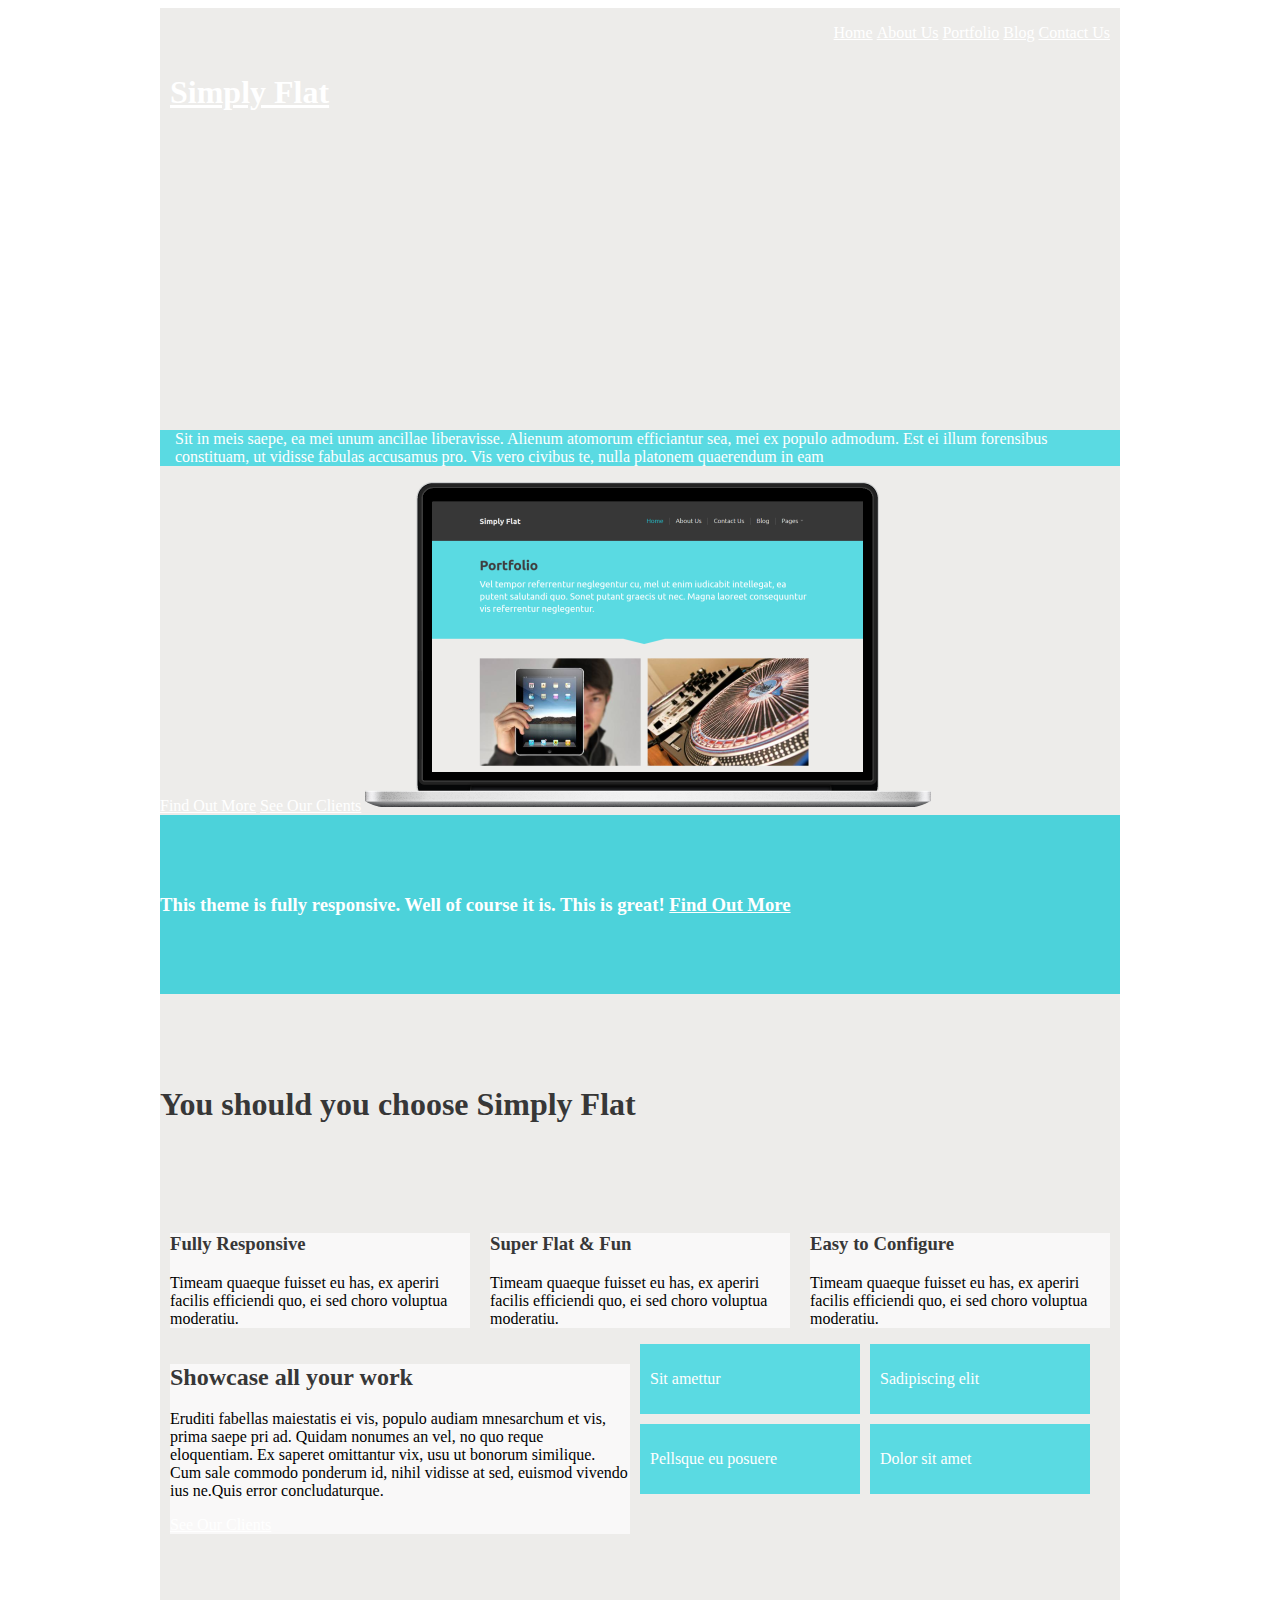
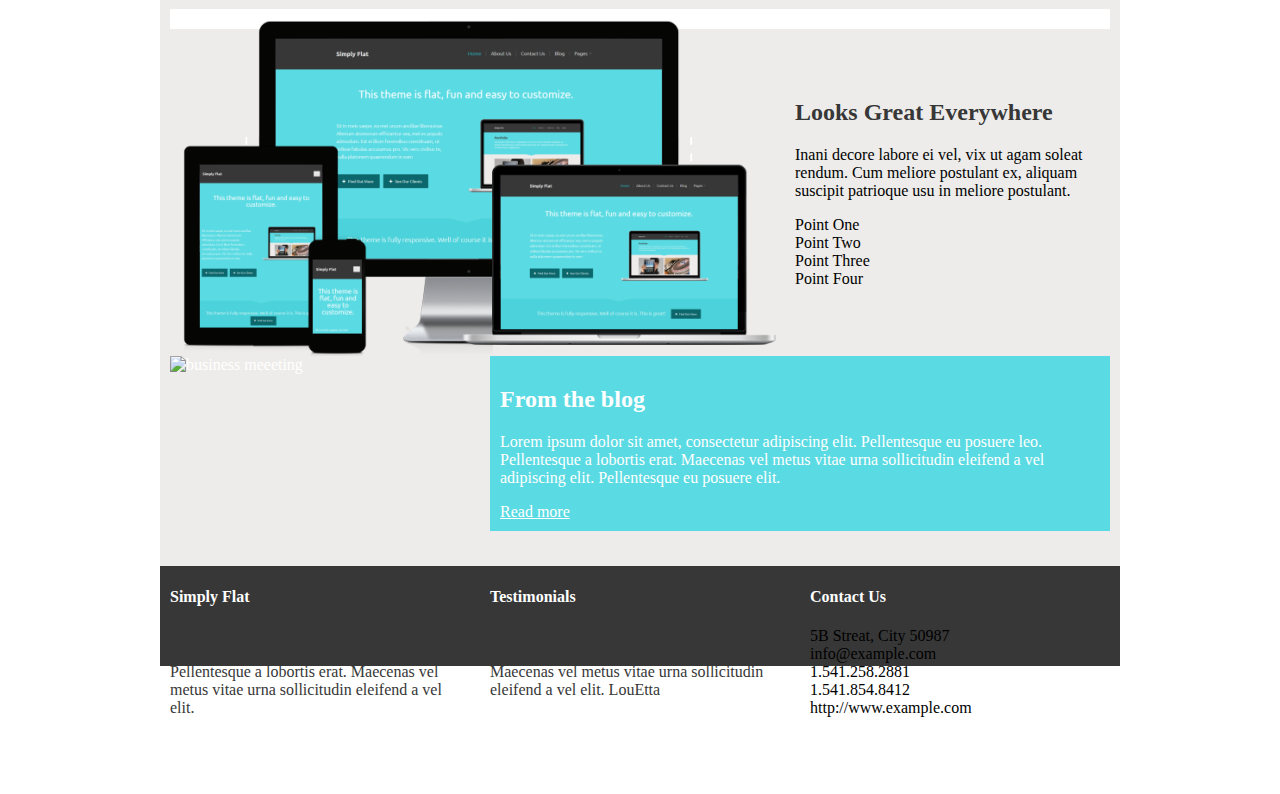
==== index.html @ 516dbd72 "Add files via upload" ====
<!DOCTYPE html>
<html lang="en">

<head>
    <meta charset="UTF-8">
    <title>Simply Flat</title>
    <link rel="stylesheet" href="http://cdnjs.cloudflare.com/ajax/libs/normalize/4.2.0/normalize.css">
    <link rel="stylesheet" href="css/style.css"> </head>

<body>
    <div class="container">
        <!-- Heading 1, make a link and use "index.html" for href attribute value -->
        <header class="header">
            <div class="one-third column">
                <h1 class="brand">
            <a href="index.html">Simply Flat</a>
            </h1> </div>
            <!-- Unordered list -->
            <nav class="two-thirds column">
                <ul class="pull-right">
                    <li> <a href="index.html">Home</a> </li>
                    <!-- Link, make href attribute value = "index.html" -->
                    <li> <a href="about.html">About Us</a></li>
                    <!-- Link, make href attribute value = "about.html" -->
                    <li> <a href="portfolio.html">Portfolio</a></li>
                    <!-- Link, make href attribute value = "portfolio.html" -->
                    <li> <a href="blog.html">Blog</a></li>
                    <!-- Link, make href attribute value = "blog.html" -->
                    <li> <a href="contact.html">Contact Us</a></li>
                    <!-- Link, make href attribute value = "contact.html" -->
                </ul>
            </nav>
        </header>
        <main class="main">
            <section class="page-header home">
                <div class="container">
                    <div class="row">
                        <h1>This theme is flat, fun and easy to customize.</h1></div>
                    <p>Sit in meis saepe, ea mei unum ancillae liberavisse. Alienum atomorum efficiantur sea, mei ex populo admodum. Est ei illum forensibus constituam, ut vidisse fabulas accusamus pro. Vis vero civibus te, nulla platonem quaerendum in eam</p>
                    <!-- Link, use "#" for href attribute value --><a href="#">Find Out More</a>
                    <!-- Link, use "#" for href attribute value --><a href="#">See Our Clients</a>
                    <!-- Image, path to image is "images/home-banner.png", enter "Laptop" for alt attribute value --><img src="images/home-banner.png" alt="laptop" class="img-responsive"></div>
            </section>
            <!-- Heading 3, make "Find Out More" a link and use "#" for href attribute value -->
            <section class="message">
                <div class="container">
                    <h3>This theme is fully responsive. Well of course it is. This is great! <a href="#">Find Out More</a> 
</h3></div>
            </section>
            <section class="main-content-top">
                <div class="container">
                    <div class="row">
                        <h1>You should you choose Simply Flat</h1>
                        <div class="one-third column">
                            <div class="contentbox-beige">
                                <h3>Fully Responsive</h3>
                                <p>Timeam quaeque fuisset eu has, ex aperiri facilis efficiendi quo, ei sed choro voluptua moderatiu.</p>
                            </div>
                        </div>
                        <div class="one-third column">
                            <div class="contentbox-beige">
                                <h3>Super Flat & Fun</h3>
                                <p>Timeam quaeque fuisset eu has, ex aperiri facilis efficiendi quo, ei sed choro voluptua moderatiu.</p>
                            </div>
                        </div>
                        <div class="one-third column">
                            <div class="contentbox-beige">
                                <h3>Easy to Configure</h3>
                                <p>Timeam quaeque fuisset eu has, ex aperiri facilis efficiendi quo, ei sed choro voluptua moderatiu.</p>
                            </div>
                        </div>
                    </div>
                </div>
            </section>
            <!-- Heading 2 -->
            <section class="main-content-bottom">
                <div class="container">
                    <div class="row">
                        <div class="one-half column">
                            <div class="contentbox-beige">
                                <h2>Showcase all your work</h2>
                                <!-- Paragraph -->
                                <p>Eruditi fabellas maiestatis ei vis, populo audiam mnesarchum et vis, prima saepe pri ad. Quidam nonumes an vel, no quo reque eloquentiam. Ex saperet omittantur vix, usu ut bonorum similique. Cum sale commodo ponderum id, nihil vidisse at sed, euismod vivendo ius ne.Quis error concludaturque.</p>
                                <!-- Link, use "#" for href attribute value --><a href="#">See Our Clients</a>
                            </div>
                        </div>
                        <!-- Paragraph -->
                        <div class="one-quarter column alpha tile">
                            <p>Sit amettur</p>
                        </div>
                        <div class="one-quarter column alpha tile">
                            <p>Sadipiscing elit</p>
                        </div>
                        <div class="one-quarter column alpha tile">
                            <p>Pellsque eu posuere</p>
                        </div>
                        <div class="one-quarter column alpha tile">
                            <p>Dolor sit amet</p>
                        </div>
                    </div>
                </div>
            </section>
            <!-- Image, path to image is "images/responsive.png", enter "Responsive" for alt attribute value -->
            <section>
                <div class="container">
                    <div class="row">
                        <div class="one-whole column">
                            <div class="contentbox">
                                <img src="images/responsive.png" alt="responsive" class="img-responsive">
                            </div>
                             <div>
                                <h2>Looks Great Everywhere</h2>
                                <p>Inani decore labore ei vel, vix ut agam soleat rendum. Cum meliore postulant ex, aliquam suscipit patrioque usu in meliore postulant.</p>
                                <!-- Unordered list -->
                                <ul>
                                    <li>Point One</li>
                                    <li>Point Two</li>
                                    <li>Point Three</li>
                                    <li>Point Four</li>
                                </ul>
                            </div>
                        </div>
                    </div>
                </div>
            </section>
            <section class="blog-tease">
                <div class="container">
                    <div class="row">
                        <div class="one-third column"> 
                            <img src="http://lorempixel.com/400/275/business/" alt="business meeeting" class="img-responsive"></div>
                        <div class="two-thirds column contentbox-turquoise">
                            <h2>From the blog</h2>
                            <p>Lorem ipsum dolor sit amet, consectetur adipiscing elit. Pellentesque eu posuere leo. Pellentesque a lobortis erat. Maecenas vel metus vitae urna sollicitudin eleifend a vel adipiscing elit. Pellentesque eu posuere elit.</p><a href="#">Read more</a> 
                        </div>
                    </div>
                </div>
            </section>
        </main>
        <!-- Heading 4 -->
        <footer class="footer">
            <div class="one-third column">
                <h4>Simply Flat</h4>
                <p>Lorem ipsum dolor sit amet, consectetur adipiscing elit. Pellentesque eu posuere leo. Pellentesque a lobortis erat. Maecenas vel metus vitae urna sollicitudin eleifend a vel elit.</p>
            </div>
            <div class="one-third column">
                <h4>Testimonials</h4>
                <p>Consectetur adipiscing elit. Pellentesque eu posuere leo. Pellentesque a lobortis erat. Maecenas vel metus vitae urna sollicitudin eleifend a vel elit. LouEtta </p>
            </div>
            <div class="one-third column">
                <h4>Contact Us</h4>
                <ul>
                    <li>5B Streat, City 50987</li>
                    <li>info@example.com</li>
                    <li>1.541.258.2881</li>
                    <li>1.541.854.8412</li>
                    <li>
                    <a href="#.html"></a>http://www.example.com</li>
                </ul>
            </div>
            <div class="one-whole column">
                <h4 class="social">We're Social</h4> </div>
            <section>
                <div class="container">
                    <div class="row footer-bottom">
                        <div class="one-half column">
                            <p>&copy; 2013 Simply Flat</p>
                        </div>
                        <div class="one-half column">
                            <p>Theme by
                                <a href="#"></a> Northify</p>
                        </div>
                    </div>
                </div>
            </section>
        </footer>
    </div>
</body>

</html>
---- css/style.css ----
/* Box sizing */
html {
    box-sizing: border-box;
}

*,
*:before,
*:after {
    box-sizing: inherit;
}
.body {
    color: #f9f8f8;
    background-color: #999;
}
h1, h2, h3, h4 {
    color: #373737; 
    }
a {
    color: #ffffff;
}
.header {
    background-color: #373737; 
}
.main {
    background-color: #edecea;
}
.footer {
    background-color: #373737;
}
.footer h4 {
    color: #ffffff;
}
.footer p {
    color: #373737;
}
.footer-bottom {
    background-color: #1e1f1f;
    color: #ffffff;
}
.container {
    width: 960px;
    margin-right: auto;
    margin-left: auto;
}
.column {
    float: left;
    margin-right: 10px;
    margin-left: 10px;
}
.row {
    overflow: hidden;
}
.one-whole {
    width: 940px;
}
.three-quarters {
    width: 700px;
}
.one-half {
    width: 460px;
}
.two-thirds {
    width: 620px;
}
.one-third {
    width: 300px;
}
.one-sixth {
    width: 140px;
}
.alpha {
    margin-left: 0;
}
.omega {
    margin-right: 0;
}
nav ul li {
    display: inline-block;
}
ul { 
    list-style: none;
    padding: 0;
}
.img-responsive {
    max-width: 100%;
    height: auto;
}
/* Header Elements*/
.brand {
    padding-top: 45px;
    padding-bottom: 45px;
}
.nav {
    padding-top: 60px;
}
.pull-right {
    float: right;
}
/* Footer Class */
.social {
    text-align: center;
}
/* Main Content CSS */
.page-header {
    padding-top: 30px;
    margin-bottom: 50px;
}
.page-header p {
    padding-left: 15px;
    background-color: #5adae2;
    color: #ffffff;
}
/* Home page CSS */
.page-header.home {
    margin-bottom: 0;
}
.message {
    padding-top: 60px;
    padding-bottom: 60px;
    background-color:#4cd2da;   
}
.message h3 {
    color: #ffffff;
}
.contentbox {
    background-color: #ffffff;
    padding: 10px;
    margin-bottom: 70px;
}
.contentbox li {
    color: #373737;
}
.contentbox-beige {
    background-color: #f9f8f8;
}
.contentbox-beige>img {
    float: left;
    margin-right: 15px;
}
.tile {
    background-color: #5adae2;
    color: #ffffff;
    padding: 10px;
    margin-bottom: 10px;
}
.contentbox-turquoise {
    background-color: #5adae2;
    padding: 10px;
    margin-bottom: 70px;
}
.contentbox>img {
    float: left;
    margin-right: 15px;
}
.main-content-top h1 {
    padding-top: 70px;
    padding-bottom: 70px;
}
.main-content-bottom {
    padding-bottom: 75px;
}
.blog-tease {
    height: 210px;
    color: #ffffff;
}
.blog-tease h2 {
    color: #ffffff;
}
.one-quarter {
    width: 220px;
}
/* About page CSS */
.team h1 {
    margin-bottom: 40px;
}
.team-member {
    margin-bottom: 20px;
}
/* Portfolio page CSS */
.portfolio-item {
    margin-bottom: 10px;
    
}
.portfolio-title {
    display: none; /* hide portfolio image text */
}
/* Blog page CSS */
.info li {
    display: inline-block;
}
.sidebar {
    padding: 10px;
}
.recent-entries img {
    float: left;
    padding-right: 10px;
}
.photos img {
    padding-right: 10px;
    padding-bottom: 10px;
}
/* Contact page CSS */
.table,
.form p,
.map h2 {
    margin-left: 15px;
}
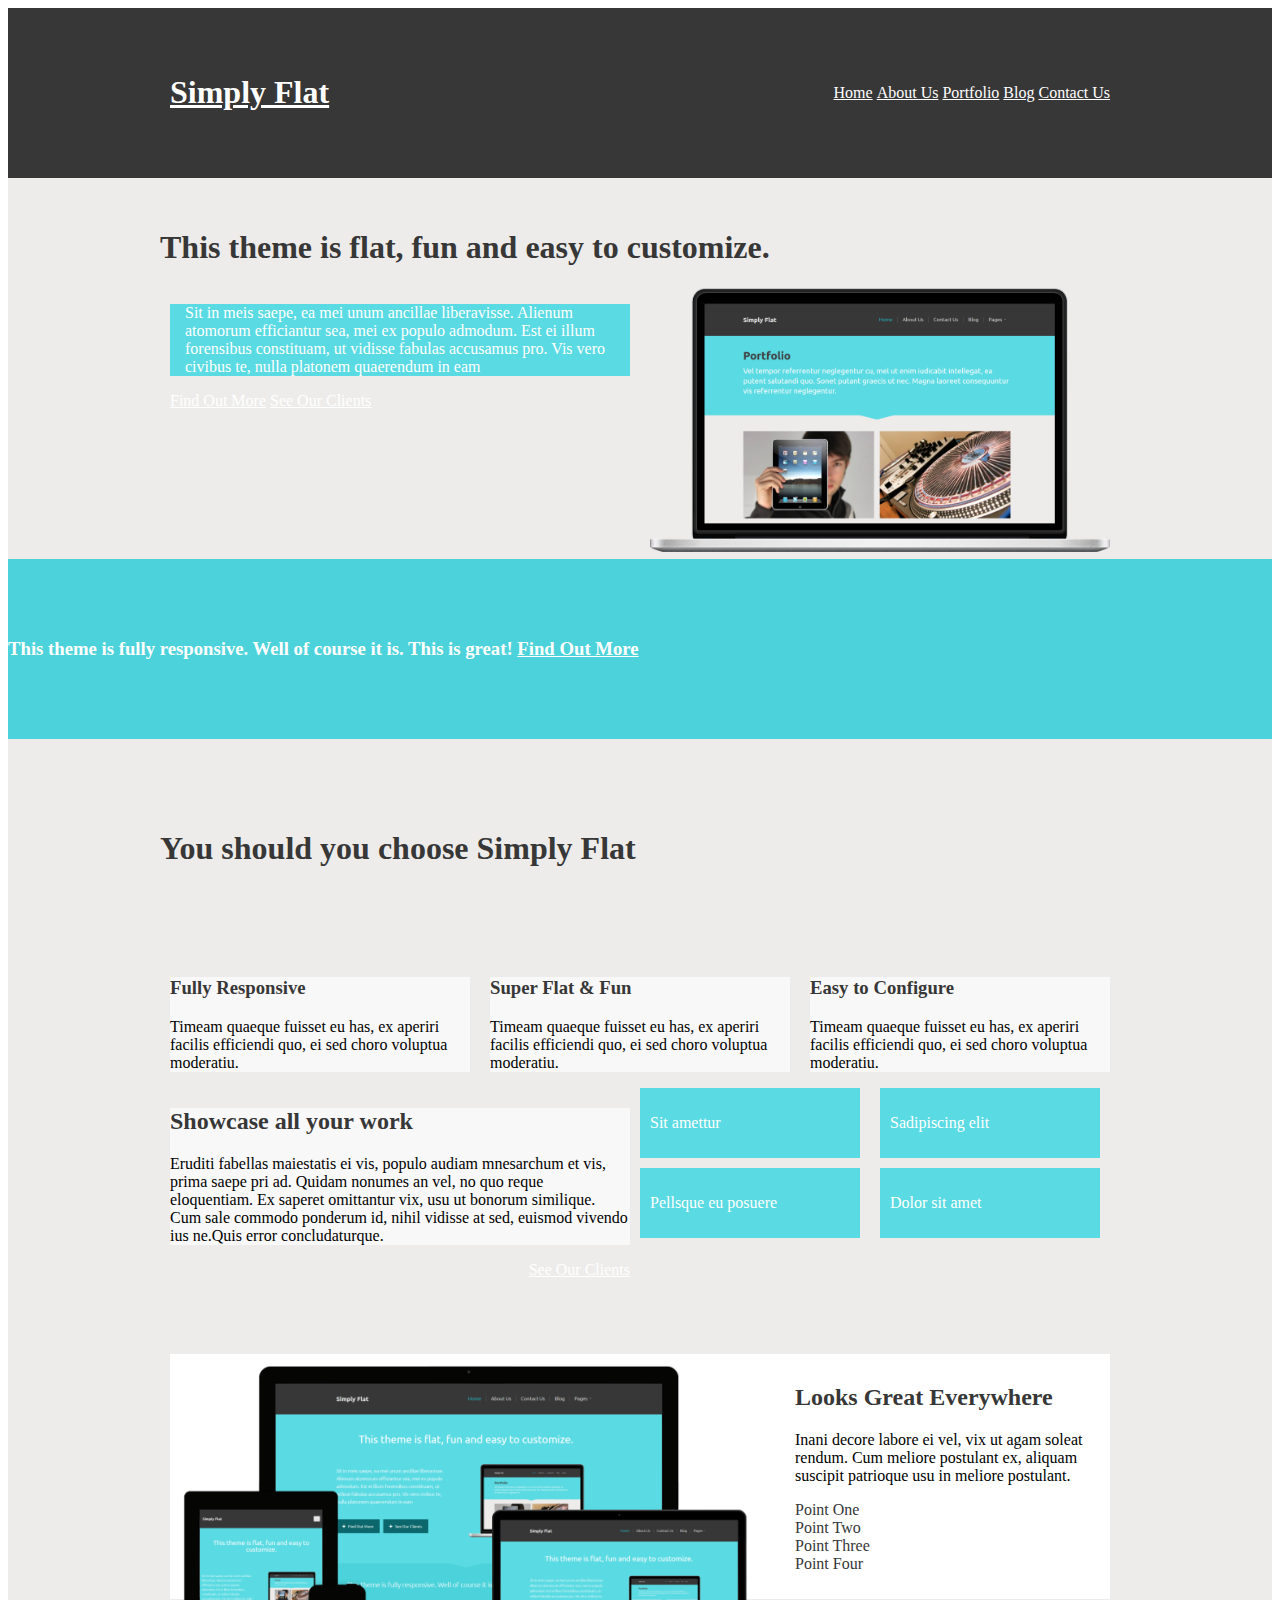
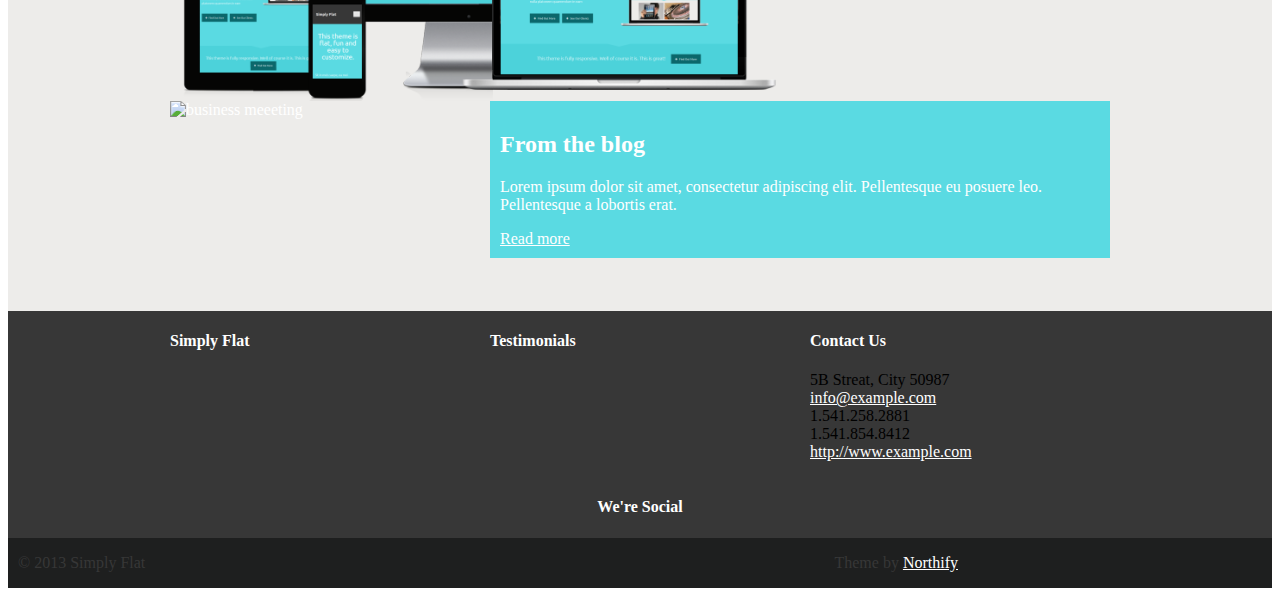
==== commit 1af39da3: "Add files via upload" ====
--- a/index.html
+++ b/index.html
@@ -5,175 +5,164 @@
     <meta charset="UTF-8">
     <title>Simply Flat</title>
     <link rel="stylesheet" href="http://cdnjs.cloudflare.com/ajax/libs/normalize/4.2.0/normalize.css">
+    <link href="https://fonts.googleapis.com/css?family=Ubuntu" rel="stylesheet">
+    <script src="https://use.fontawesome.com/08174a6492.js"></script>
     <link rel="stylesheet" href="css/style.css"> </head>
 
 <body>
-    <div class="container">
-        <!-- Heading 1, make a link and use "index.html" for href attribute value -->
-        <header class="header">
-            <div class="one-third column">
-                <h1 class="brand">
-            <a href="index.html">Simply Flat</a>
-            </h1> </div>
-            <!-- Unordered list -->
-            <nav class="two-thirds column">
-                <ul class="pull-right">
-                    <li> <a href="index.html">Home</a> </li>
-                    <!-- Link, make href attribute value = "index.html" -->
-                    <li> <a href="about.html">About Us</a></li>
-                    <!-- Link, make href attribute value = "about.html" -->
-                    <li> <a href="portfolio.html">Portfolio</a></li>
-                    <!-- Link, make href attribute value = "portfolio.html" -->
-                    <li> <a href="blog.html">Blog</a></li>
-                    <!-- Link, make href attribute value = "blog.html" -->
-                    <li> <a href="contact.html">Contact Us</a></li>
-                    <!-- Link, make href attribute value = "contact.html" -->
-                </ul>
-            </nav>
-        </header>
-        <main class="main">
-            <section class="page-header home">
+    <header class="header">
+        <div class="container">
+            <div class="row">
+                <div class="one-third column">
+                    <h1 class="brand"><a href="index.html">Simply Flat</a></h1> </div>
+                <nav class="two-thirds column">
+                    <ul class="pull-right nav">
+                        <li><a href="index.html">Home</a></li>
+                        <li><a href="about.html">About Us</a></li>
+                        <li><a href="portfolio.html">Portfolio</a></li>
+                        <li><a href="blog.html">Blog</a></li>
+                        <li><a href="contact.html">Contact Us</a></li>
+                    </ul>
+                </nav>
+            </div>
+        </div>
+    </header>
+    <main class="main">
+        <section class="page-header home">
+            <div class="row">
                 <div class="container">
-                    <div class="row">
-                        <h1>This theme is flat, fun and easy to customize.</h1></div>
-                    <p>Sit in meis saepe, ea mei unum ancillae liberavisse. Alienum atomorum efficiantur sea, mei ex populo admodum. Est ei illum forensibus constituam, ut vidisse fabulas accusamus pro. Vis vero civibus te, nulla platonem quaerendum in eam</p>
-                    <!-- Link, use "#" for href attribute value --><a href="#">Find Out More</a>
-                    <!-- Link, use "#" for href attribute value --><a href="#">See Our Clients</a>
-                    <!-- Image, path to image is "images/home-banner.png", enter "Laptop" for alt attribute value --><img src="images/home-banner.png" alt="laptop" class="img-responsive"></div>
-            </section>
-            <!-- Heading 3, make "Find Out More" a link and use "#" for href attribute value -->
-            <section class="message">
+                    <h1>This theme is flat, fun and easy to customize.</h1>
+                    <div class="one-half column">
+                        <p>Sit in meis saepe, ea mei unum ancillae liberavisse. Alienum atomorum efficiantur sea, mei ex populo admodum. Est ei illum forensibus constituam, ut vidisse fabulas accusamus pro. Vis vero civibus te, nulla platonem quaerendum in eam</p> <a href="#" class="btn"><i class="icon-plus"></i> Find Out More</a> <a href="#" class="btn"><i class="icon-plus"></i> See Our Clients</a></div>
+                    <div class="one-half column"> <img src="images/home-banner.png" alt="laptop" class="img-responsive"></div>
+                </div>
+            </div>
+        </section>
+        <section class="message">
+            <h3 class="text-center">This theme is fully responsive. Well of course it is. This is great! 
+                   <a href="#" class="btn"><i class="icon-plus"></i> Find Out More</a>
+            </h3> </section>
+        <section class="main-content-top">
+            <div class="row">
                 <div class="container">
-                    <h3>This theme is fully responsive. Well of course it is. This is great! <a href="#">Find Out More</a> 
-</h3></div>
-            </section>
-            <section class="main-content-top">
-                <div class="container">
-                    <div class="row">
-                        <h1>You should you choose Simply Flat</h1>
-                        <div class="one-third column">
-                            <div class="contentbox-beige">
-                                <h3>Fully Responsive</h3>
-                                <p>Timeam quaeque fuisset eu has, ex aperiri facilis efficiendi quo, ei sed choro voluptua moderatiu.</p>
-                            </div>
+                    <h1>You should you choose Simply Flat</h1>
+                    <div class="one-third column">
+                        <div class="contentbox-beige">
+                            <h3><i class="fa fa-tablet fa-2x"></i>Fully Responsive</h3>
+                            <p>Timeam quaeque fuisset eu has, ex aperiri facilis efficiendi quo, ei sed choro voluptua moderatiu.</p>
                         </div>
-                        <div class="one-third column">
-                            <div class="contentbox-beige">
-                                <h3>Super Flat & Fun</h3>
-                                <p>Timeam quaeque fuisset eu has, ex aperiri facilis efficiendi quo, ei sed choro voluptua moderatiu.</p>
-                            </div>
+                    </div>
+                    <div class="one-third column">
+                        <div class="contentbox-beige">
+                            <h3><i class="fa fa-heart fa-2x"></i>Super Flat &amp; Fun</h3>
+                            <p>Timeam quaeque fuisset eu has, ex aperiri facilis efficiendi quo, ei sed choro voluptua moderatiu.</p>
                         </div>
-                        <div class="one-third column">
-                            <div class="contentbox-beige">
-                                <h3>Easy to Configure</h3>
-                                <p>Timeam quaeque fuisset eu has, ex aperiri facilis efficiendi quo, ei sed choro voluptua moderatiu.</p>
-                            </div>
+                    </div>
+                    <div class="one-third column">
+                        <div class="contentbox-beige">
+                            <h3><i class="fa fa-cog fa-2x"></i>Easy to Configure</h3>
+                            <p>Timeam quaeque fuisset eu has, ex aperiri facilis efficiendi quo, ei sed choro voluptua moderatiu.</p>
                         </div>
                     </div>
                 </div>
-            </section>
-            <!-- Heading 2 -->
-            <section class="main-content-bottom">
+            </div>
+        </section>
+        <section class="main-content-bottom">
+            <div class="row">
                 <div class="container">
-                    <div class="row">
-                        <div class="one-half column">
-                            <div class="contentbox-beige">
-                                <h2>Showcase all your work</h2>
-                                <!-- Paragraph -->
-                                <p>Eruditi fabellas maiestatis ei vis, populo audiam mnesarchum et vis, prima saepe pri ad. Quidam nonumes an vel, no quo reque eloquentiam. Ex saperet omittantur vix, usu ut bonorum similique. Cum sale commodo ponderum id, nihil vidisse at sed, euismod vivendo ius ne.Quis error concludaturque.</p>
-                                <!-- Link, use "#" for href attribute value --><a href="#">See Our Clients</a>
-                            </div>
-                        </div>
-                        <!-- Paragraph -->
-                        <div class="one-quarter column alpha tile">
-                            <p>Sit amettur</p>
-                        </div>
-                        <div class="one-quarter column alpha tile">
-                            <p>Sadipiscing elit</p>
-                        </div>
-                        <div class="one-quarter column alpha tile">
-                            <p>Pellsque eu posuere</p>
-                        </div>
-                        <div class="one-quarter column alpha tile">
-                            <p>Dolor sit amet</p>
+                    <div class="one-half column">
+                        <div class="contentbox-beige">
+                            <h2>Showcase all your work</h2>
+                            <p>Eruditi fabellas maiestatis ei vis, populo audiam mnesarchum et vis, prima saepe pri ad. Quidam nonumes an vel, no quo reque eloquentiam. Ex saperet omittantur vix, usu ut bonorum similique. Cum sale commodo ponderum id, nihil vidisse at sed, euismod vivendo ius ne.Quis error concludaturque.</p><a href="#" class="btn pull-right"><i class="icon-plus"></i>See Our Clients</a></div>
+                    </div>
+                    <div class="one-quarter column alpha tile"><i class="fa fa-bullhorn fa-5x"></i>
+                        <p>Sit amettur</p>
+                    </div>
+                    <div class="one-quarter column omega tile"><i class="fa fa-camera fa-5x"></i>
+                        <p>Sadipiscing elit</p>
+                    </div>
+                    <div class="one-quarter column alpha tile"><i class="fa fa-heart fa-5x"></i>
+                        <p>Pellsque eu posuere</p>
+                    </div>
+                    <div class="one-quarter column omega tile"><i class="fa fa-comment fa-5x"></i>
+                        <p>Dolor sit amet</p>
+                    </div>
+                </div>
+            </div>
+        </section>
+        <section>
+            <div class="container">
+                <div class="row">
+                    <div class="one-whole column">
+                        <div class="contentbox"> <img src="images/responsive.png" alt="responsive" class="img-responsive">
+                            <h2>Looks Great Everywhere</h2>
+                            <p>Inani decore labore ei vel, vix ut agam soleat rendum. Cum meliore postulant ex, aliquam suscipit patrioque usu in meliore postulant.</p>
+                            <ul>
+                                <li><i class="fa fa-check"></i>Point One</li>
+                                <li><i class="fa fa-check"></i>Point Two</li>
+                                <li><i class="fa fa-check"></i>Point Three</li>
+                                <li><i class="fa fa-check"></i>Point Four</li>
+                            </ul>
                         </div>
                     </div>
                 </div>
-            </section>
-            <!-- Image, path to image is "images/responsive.png", enter "Responsive" for alt attribute value -->
-            <section>
-                <div class="container">
-                    <div class="row">
-                        <div class="one-whole column">
-                            <div class="contentbox">
-                                <img src="images/responsive.png" alt="responsive" class="img-responsive">
-                            </div>
-                             <div>
-                                <h2>Looks Great Everywhere</h2>
-                                <p>Inani decore labore ei vel, vix ut agam soleat rendum. Cum meliore postulant ex, aliquam suscipit patrioque usu in meliore postulant.</p>
-                                <!-- Unordered list -->
-                                <ul>
-                                    <li>Point One</li>
-                                    <li>Point Two</li>
-                                    <li>Point Three</li>
-                                    <li>Point Four</li>
-                                </ul>
-                            </div>
-                        </div>
-                    </div>
+            </div>
+        </section>
+        <section class="blog-tease">
+            <div class="container">
+                <div class="row">
+                    <div class="one-third column"> <img src="http://lorempixel.com/400/275/business/" alt="business meeeting" class="img-responsive"> </div>
+                    <div class="two-thirds column contentbox-turquoise">
+                        <h2>From the blog</h2>
+                        <p>Lorem ipsum dolor sit amet, consectetur adipiscing elit. Pellentesque eu posuere leo. Pellentesque a lobortis erat.</p> <a href="#" class="btn"><i class="icon-plus"></i> Read more</a> </div>
                 </div>
-            </section>
-            <section class="blog-tease">
-                <div class="container">
-                    <div class="row">
-                        <div class="one-third column"> 
-                            <img src="http://lorempixel.com/400/275/business/" alt="business meeeting" class="img-responsive"></div>
-                        <div class="two-thirds column contentbox-turquoise">
-                            <h2>From the blog</h2>
-                            <p>Lorem ipsum dolor sit amet, consectetur adipiscing elit. Pellentesque eu posuere leo. Pellentesque a lobortis erat. Maecenas vel metus vitae urna sollicitudin eleifend a vel adipiscing elit. Pellentesque eu posuere elit.</p><a href="#">Read more</a> 
-                        </div>
-                    </div>
+            </div>
+        </section>
+    </main>
+    <footer class="footer">
+        <div class="container">
+            <div class="row">
+                <div class="one-third column">
+                    <h4>Simply Flat</h4>
+                    <p>Lorem ipsum dolor sit amet, consectetur adipiscing elit. Pellentesque eu posuere leo. Pellentesque a lobortis erat. Maecenas vel metus vitae urna sollicitudin eleifend a vel elit.</p>
                 </div>
-            </section>
-        </main>
-        <!-- Heading 4 -->
-        <footer class="footer">
-            <div class="one-third column">
-                <h4>Simply Flat</h4>
-                <p>Lorem ipsum dolor sit amet, consectetur adipiscing elit. Pellentesque eu posuere leo. Pellentesque a lobortis erat. Maecenas vel metus vitae urna sollicitudin eleifend a vel elit.</p>
+                <div class="one-third column">
+                    <h4>Testimonials</h4>
+                    <p>Consectetur adipiscing elit. Pellentesque eu posuere leo. Pellentesque a lobortis erat. Maecenas vel metus vitae urna sollicitudin eleifend a vel elit. LouEtta </p>
+                </div>
+                <div class="one-third column">
+                    <h4>Contact Us</h4>
+                    <ul>
+                        <li><i class="fa fa-home"></i> 5B Streat, City 50987</li>
+                        <li><i class="fa fa-envelope"></i> <a href="#"> info@example.com</a></li>
+                        <li><i class="fa fa-phone-square"></i> 1.541.258.2881</li>
+                        <li><i class="fa fa-print"></i> 1.541.854.8412</li>
+                        <li><i class="fa fa-globe"></i> <a href="#"> http://www.example.com</a></li>
+                    </ul>
+                </div>
+                <div class="one-whole column">
+                    <h4 class="social">We're Social</h4>
+                    <ul class="social-list">
+                        <li><a href="#"><i class="fa fa-facebook fa-2x"></i> </a></li>
+                        <li><a href="#"><i class="fa fa-twitter fa-2x"></i> </a></li>
+                        <li><a href="#"><i class="fa fa-linkedin fa-2x"></i> </a></li>
+                        <li><a href="#"><i class="fa fa-pinterest fa-2x"></i> </a></li>
+                        <li><a href="#"><i class="fa fa-google-plus fa-2x"></i> </a></li>
+                    </ul>
+                </div>
             </div>
-            <div class="one-third column">
-                <h4>Testimonials</h4>
-                <p>Consectetur adipiscing elit. Pellentesque eu posuere leo. Pellentesque a lobortis erat. Maecenas vel metus vitae urna sollicitudin eleifend a vel elit. LouEtta </p>
+        </div>
+        <section>
+            <div class="row footer-bottom">
+                <div class="one-half column">
+                    <p>&copy; 2013 Simply Flat</p>
+                </div>
+                <div class="one-half column">
+                    <p class="pull-right">Theme by <a href="#">Northify</a></p>
+                </div>
             </div>
-            <div class="one-third column">
-                <h4>Contact Us</h4>
-                <ul>
-                    <li>5B Streat, City 50987</li>
-                    <li>info@example.com</li>
-                    <li>1.541.258.2881</li>
-                    <li>1.541.854.8412</li>
-                    <li>
-                    <a href="#.html"></a>http://www.example.com</li>
-                </ul>
-            </div>
-            <div class="one-whole column">
-                <h4 class="social">We're Social</h4> </div>
-            <section>
-                <div class="container">
-                    <div class="row footer-bottom">
-                        <div class="one-half column">
-                            <p>&copy; 2013 Simply Flat</p>
-                        </div>
-                        <div class="one-half column">
-                            <p>Theme by
-                                <a href="#"></a> Northify</p>
-                        </div>
-                    </div>
-                </div>
-            </section>
-        </footer>
-    </div>
+        </section>
+    </footer>
 </body>
 
 </html>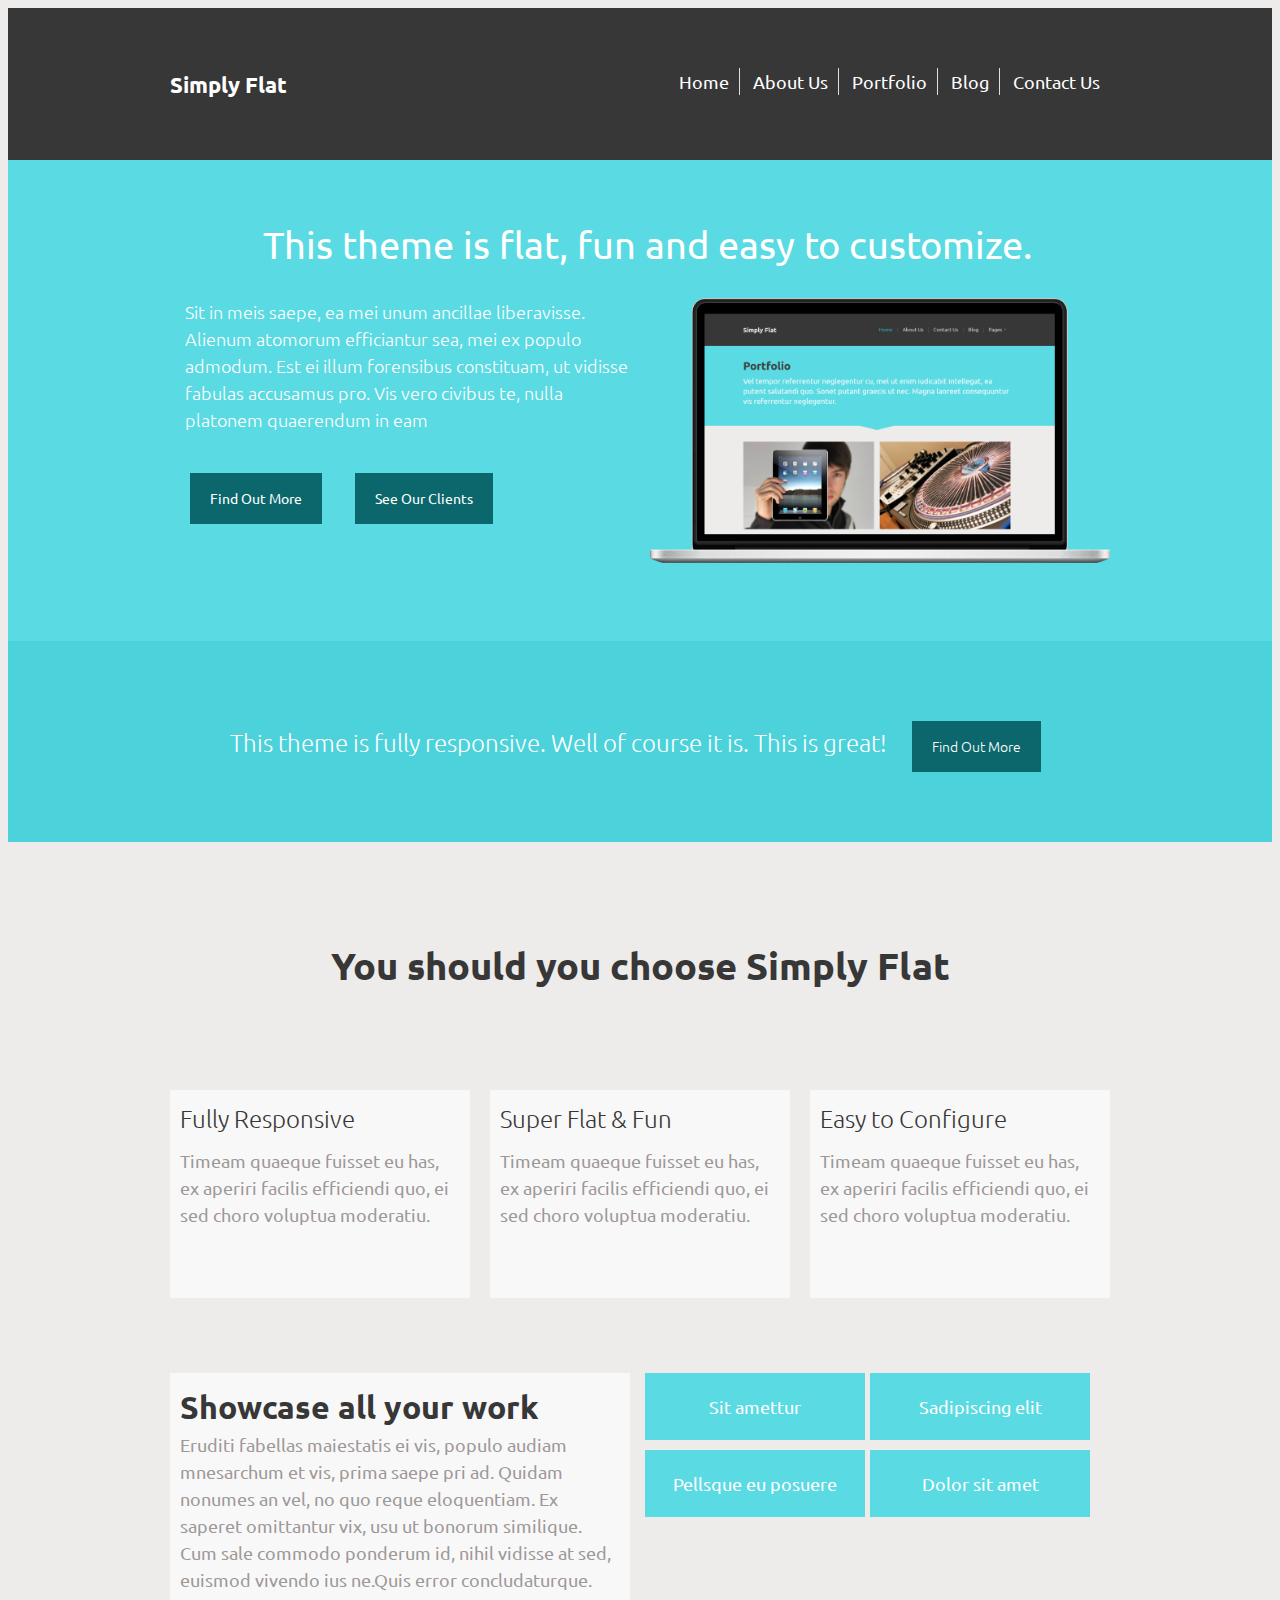
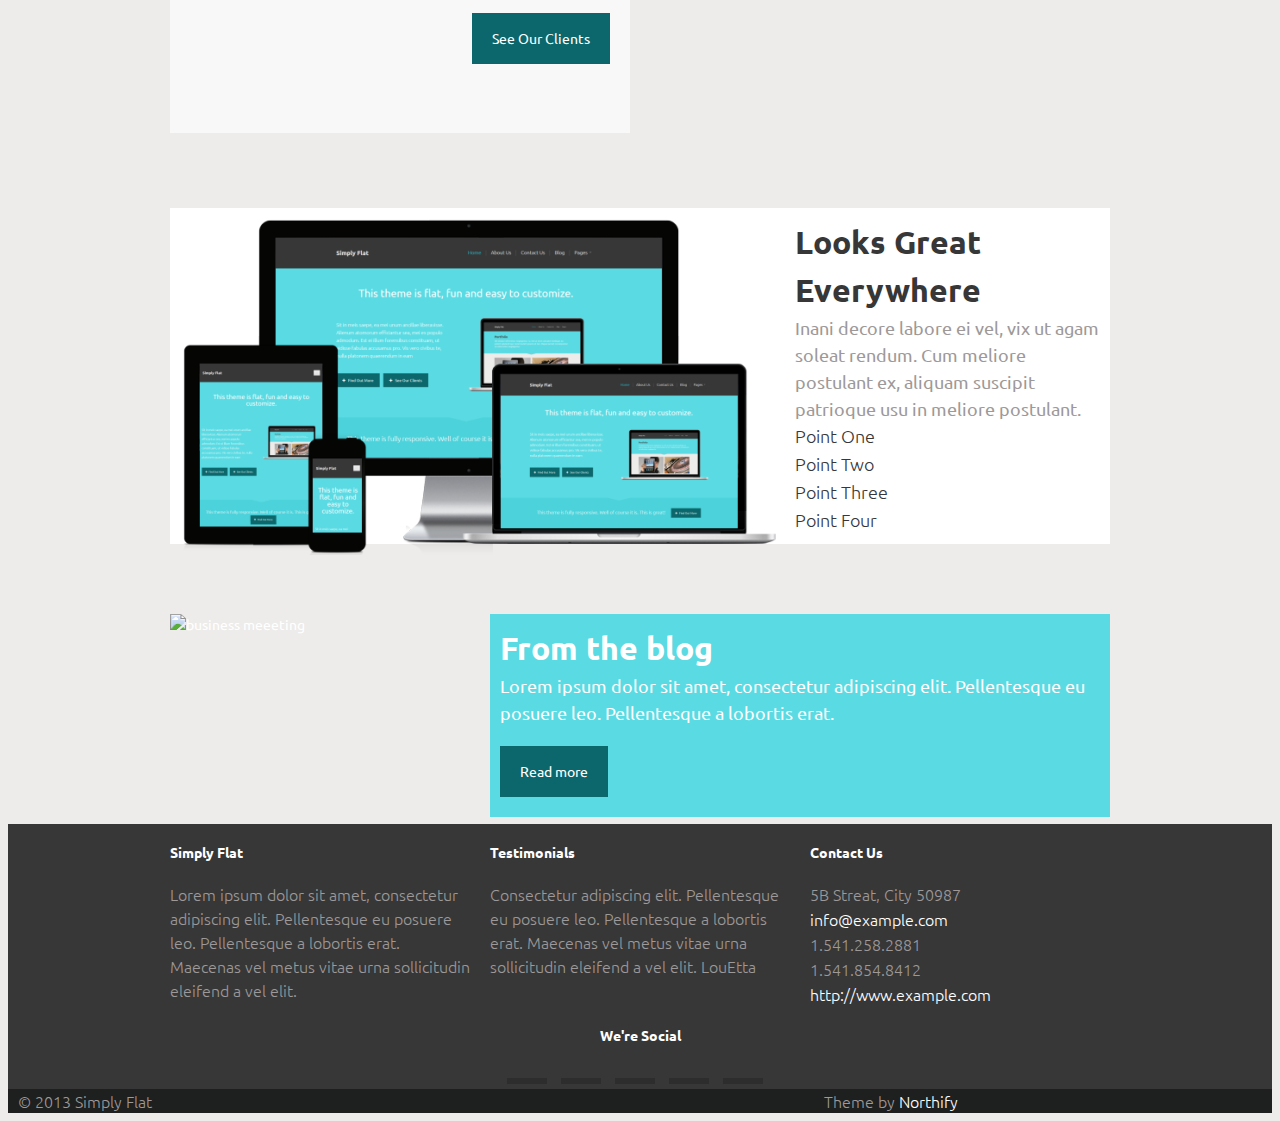
==== commit 860e1786: "Add files via upload" ====
--- a/index.html
+++ b/index.html
@@ -6,7 +6,7 @@
     <title>Simply Flat</title>
     <link rel="stylesheet" href="http://cdnjs.cloudflare.com/ajax/libs/normalize/4.2.0/normalize.css">
     <link href="https://fonts.googleapis.com/css?family=Ubuntu" rel="stylesheet">
-    <script src="https://use.fontawesome.com/08174a6492.js"></script>
+    <script src="https://use.fontawesome.com/66e52cf344.js"></script>
     <link rel="stylesheet" href="css/style.css"> </head>
 
 <body>
@@ -33,14 +33,14 @@
                 <div class="container">
                     <h1>This theme is flat, fun and easy to customize.</h1>
                     <div class="one-half column">
-                        <p>Sit in meis saepe, ea mei unum ancillae liberavisse. Alienum atomorum efficiantur sea, mei ex populo admodum. Est ei illum forensibus constituam, ut vidisse fabulas accusamus pro. Vis vero civibus te, nulla platonem quaerendum in eam</p> <a href="#" class="btn"><i class="icon-plus"></i> Find Out More</a> <a href="#" class="btn"><i class="icon-plus"></i> See Our Clients</a></div>
+                        <p>Sit in meis saepe, ea mei unum ancillae liberavisse. Alienum atomorum efficiantur sea, mei ex populo admodum. Est ei illum forensibus constituam, ut vidisse fabulas accusamus pro. Vis vero civibus te, nulla platonem quaerendum in eam</p> <a href="#" class="btn"><i class="fa fa-plus"></i> Find Out More</a> <a href="#" class="btn"><i class="fa fa-plus"></i> See Our Clients</a></div>
                     <div class="one-half column"> <img src="images/home-banner.png" alt="laptop" class="img-responsive"></div>
                 </div>
             </div>
         </section>
         <section class="message">
             <h3 class="text-center">This theme is fully responsive. Well of course it is. This is great! 
-                   <a href="#" class="btn"><i class="icon-plus"></i> Find Out More</a>
+                   <a href="#" class="btn"><i class="fa fa-plus"></i> Find Out More</a>
             </h3> </section>
         <section class="main-content-top">
             <div class="row">
@@ -73,7 +73,7 @@
                     <div class="one-half column">
                         <div class="contentbox-beige">
                             <h2>Showcase all your work</h2>
-                            <p>Eruditi fabellas maiestatis ei vis, populo audiam mnesarchum et vis, prima saepe pri ad. Quidam nonumes an vel, no quo reque eloquentiam. Ex saperet omittantur vix, usu ut bonorum similique. Cum sale commodo ponderum id, nihil vidisse at sed, euismod vivendo ius ne.Quis error concludaturque.</p><a href="#" class="btn pull-right"><i class="icon-plus"></i>See Our Clients</a></div>
+                            <p>Eruditi fabellas maiestatis ei vis, populo audiam mnesarchum et vis, prima saepe pri ad. Quidam nonumes an vel, no quo reque eloquentiam. Ex saperet omittantur vix, usu ut bonorum similique. Cum sale commodo ponderum id, nihil vidisse at sed, euismod vivendo ius ne.Quis error concludaturque.</p><a href="#" class="btn pull-right"><i class="fa fa-plus"></i> See Our Clients</a></div>
                     </div>
                     <div class="one-quarter column alpha tile"><i class="fa fa-bullhorn fa-5x"></i>
                         <p>Sit amettur</p>
@@ -111,10 +111,10 @@
         <section class="blog-tease">
             <div class="container">
                 <div class="row">
-                    <div class="one-third column"> <img src="http://lorempixel.com/400/275/business/" alt="business meeeting" class="img-responsive"> </div>
+                    <div class="one-third column"> <img src="http://lorempixel.com/400/275/business/" alt="business meeeting" class="img-responsive"></div>
                     <div class="two-thirds column contentbox-turquoise">
                         <h2>From the blog</h2>
-                        <p>Lorem ipsum dolor sit amet, consectetur adipiscing elit. Pellentesque eu posuere leo. Pellentesque a lobortis erat.</p> <a href="#" class="btn"><i class="icon-plus"></i> Read more</a> </div>
+                        <p>Lorem ipsum dolor sit amet, consectetur adipiscing elit. Pellentesque eu posuere leo. Pellentesque a lobortis erat.</p> <a href="#" class="btn"><i class="fa fa-plus"></i> Read more</a> </div>
                 </div>
             </div>
         </section>
--- a/css/style.css
+++ b/css/style.css
@@ -1,4 +1,19 @@
 /* Box sizing */
+
+@charset "UTF-8";
+
+/* Colors
+black (or almost black)         #1e1f1f
+very dark gray                  #373737
+gray                            #9d9999
+light gray                      #dedede
+turquoise                       #5adae2
+darker turquoise                #4cd2da
+teal                            #0B676B
+beige                           #f9f8f8
+white                           #ffffff
+        */
+
 html {
     box-sizing: border-box;
 }
@@ -8,188 +23,591 @@
 *:after {
     box-sizing: inherit;
 }
-.body {
-    color: #f9f8f8;
-    background-color: #999;
-}
-h1, h2, h3, h4 {
-    color: #373737; 
-    }
+
+
+/* Global Rules */
+
+body {
+    font-family: 'Ubuntu', sans-serif;
+    font-size: 14px;
+    line-height: 1.5;
+    color: #9d9999;
+    background-color: #edecea;
+}
+
+h1 {
+    color: #373737;
+    font-size: 38px;
+}
+
+h2 {
+    color: #373737;
+    font-size: 32px;
+    margin: 0;
+}
+
+h3 {
+    margin-bottom: 0;
+    margin-top: 0;
+    color: #373737;
+    font-size: 24px;
+    font-weight: 200;
+}
+
+h4 {
+    color: #373737;
+}
+
+p {
+    font-size: 18px;
+    margin: 0;
+}
+
 a {
     color: #ffffff;
-}
+    text-decoration: none;
+}
+
+ul {
+    list-style: none;
+    padding: 0;
+    margin: 0;
+}
+
+.active a {
+    color: #5adae2;
+    /* turquoise */
+}
+
 .header {
-    background-color: #373737; 
-}
+    background-color: #373737;
+}
+
 .main {
     background-color: #edecea;
 }
+
+
+/* footer */
+
 .footer {
     background-color: #373737;
 }
+
 .footer h4 {
     color: #ffffff;
 }
+
 .footer p {
-    color: #373737;
-}
+    color: #9d9999;
+    font-size: 16px;
+    font-weight: 200;
+    margin-top: 0;
+}
+
 .footer-bottom {
     background-color: #1e1f1f;
-    color: #ffffff;
-}
+    color: #fff;
+}
+
+.footer ul {
+    font-size: 16px;
+    font-weight: 200;
+}
+
 .container {
     width: 960px;
     margin-right: auto;
     margin-left: auto;
 }
+
 .column {
     float: left;
     margin-right: 10px;
     margin-left: 10px;
 }
+
 .row {
     overflow: hidden;
 }
+
 .one-whole {
     width: 940px;
 }
+
 .three-quarters {
     width: 700px;
 }
+
 .one-half {
     width: 460px;
 }
+
 .two-thirds {
     width: 620px;
 }
+
 .one-third {
     width: 300px;
 }
+
 .one-sixth {
     width: 140px;
 }
+
 .alpha {
     margin-left: 0;
 }
+
 .omega {
     margin-right: 0;
 }
-nav ul li {
-    display: inline-block;
-}
-ul { 
-    list-style: none;
-    padding: 0;
-}
+
 .img-responsive {
     max-width: 100%;
     height: auto;
 }
+
+
 /* Header Elements*/
+
 .brand {
+    font-size: 22px;
     padding-top: 45px;
     padding-bottom: 45px;
 }
+
 .nav {
     padding-top: 60px;
 }
+
+.nav a {
+    padding: 0px 10px;
+    -webkit-transition: color 0.3s ease 0s;
+    -moz-transition: color 0.3s ease-out;
+    -ms-transition: color 0.3s ease-out;
+    -o-transition: color 0.3s ease-out;
+    transition: color 0.3s ease-in-out;
+}
+
+nav ul li {
+    display: inline-block;
+}
+
+.nav a:hover {
+    color: #5adae2;
+    /* turquoise */
+}
+
+.nav li {
+    font-size: 18px;
+    float: none;
+    border-right: 1px solid #dedede;
+    /* light gray */
+}
+
+.nav li:last-child {
+    border-right: 0 none;
+}
+
 .pull-right {
     float: right;
 }
+
+
 /* Footer Class */
+
+.footer-bottom a {
+    color: #FFFFF;
+}
+
+.footer a:hover,
+.footer i:hover {
+    color: #5adae2;
+}
+
+.footer-bottom a:hover {
+    color: #5adae2;
+    /* turquoise */
+}
+
+
+/* Social Class */
+
 .social {
     text-align: center;
 }
+
+.social-list i:hover {
+    background-color: #373737;
+    /* dark grey */
+}
+
+.social-list {
+    text-align: center;
+}
+
+.social-list li {
+    display: inline-block;
+}
+
+.social-list i {
+    background-color: #2D2D2D;
+    margin: 5px 10px 0 0;
+    padding: 3px;
+    width: 40px;
+    display: inline-block;
+}
+
+
 /* Main Content CSS */
+
 .page-header {
+    background-color: #5adae2;
+    color: #FFF;
     padding-top: 30px;
     margin-bottom: 50px;
-}
+    padding-bottom: 70px;
+}
+
+.page-header .btn {
+    margin-top: 40px;
+    margin-left: 20px;
+}
+
+.page-header h1 {
+    font-weight: bold;
+    padding-left: 15px;
+}
+
 .page-header p {
     padding-left: 15px;
     background-color: #5adae2;
     color: #ffffff;
-}
+    font-size: 26px;
+}
+
+
 /* Home page CSS */
+
+.home h1 {
+    color: #fff;
+}
+
+.page-header {
+    background-color: #5adae2;
+    padding-top: 30px;
+    margin-bottom: 50px;
+    padding-bottom: 70px;
+}
+
 .page-header.home {
     margin-bottom: 0;
 }
+
+.page-header h1 {
+    padding-left: 15px;
+    font-weight: bold;
+}
+
+.page-header.home h1 {
+    font-weight: normal;
+    text-align: center;
+}
+
+.page-header.home p {
+    font-size: 18px;
+    font-weight: 200;
+}
+
+.page-header .home a {
+    padding-left: 35px;
+}
+
 .message {
     padding-top: 60px;
     padding-bottom: 60px;
-    background-color:#4cd2da;   
-}
+    background-color: #4cd2da;
+}
+
+.message .btn {
+    margin-left: 20px;
+}
+
 .message h3 {
     color: #ffffff;
 }
+
+.tile {
+    background-color: #5adae2;
+    color: #ffffff;
+    padding: 20px;
+    margin: 0 0 5px 5px;
+    margin-bottom: 10px;
+    text-align: center;
+}
+
+.tile p {
+    margin: 0;
+}
+
+.tile i {
+    font-size: 108px;
+}
+
+.text-center {
+    text-align: center;
+}
+
+.address,
+.address a {
+    color: #1e1f1f;
+}
+
+.address li {
+    padding-bottom: 5px;
+}
+
+
+/* Contentbox */
+
 .contentbox {
     background-color: #ffffff;
     padding: 10px;
     margin-bottom: 70px;
 }
+
+.contentbox h4 {
+    font-size: 20px;
+    font-weight: normal;
+    margin: 0;
+    margin-top: 0;
+}
+
 .contentbox li {
+    font-size: 18px;
+    font-weight: 200;
     color: #373737;
 }
+
 .contentbox-beige {
     background-color: #f9f8f8;
-}
+    padding: 10px;
+    padding-bottom: 70px;
+}
+
 .contentbox-beige>img {
     float: left;
     margin-right: 15px;
 }
-.tile {
-    background-color: #5adae2;
-    color: #ffffff;
-    padding: 10px;
-    margin-bottom: 10px;
-}
+
+.contentbox i {
+    color: #5adae2;
+}
+
 .contentbox-turquoise {
     background-color: #5adae2;
     padding: 10px;
     margin-bottom: 70px;
 }
+
+.contentbox-turquoise {
+    background-color: #5adae2;
+    padding: 10px;
+    margin-bottom: 70px;
+}
+
 .contentbox>img {
     float: left;
     margin-right: 15px;
 }
+
+.main-content-top {
+    margin-bottom: 75px;
+}
+
 .main-content-top h1 {
     padding-top: 70px;
     padding-bottom: 70px;
-}
+    text-align: center;
+}
+
+.main-content-top i {
+    color: #5adae2;
+    vertical-align: -10px;
+    /* center icon to heading */
+}
+
+.main-content-bottom .contentbox-beige {
+    min-height: 360px;
+}
+
 .main-content-bottom {
     padding-bottom: 75px;
 }
-.blog-tease {
-    height: 210px;
-    color: #ffffff;
-}
-.blog-tease h2 {
-    color: #ffffff;
-}
+
+.main-content-bottom h1 {
+    text-align: center;
+}
+
 .one-quarter {
     width: 220px;
 }
+
+.btn {
+    display: inline-block;
+    font-size: 14px;
+    background-color: #0B676B;
+    /* teal */
+    color: #FFFFFF;
+    padding: 15px 20px;
+    border: 0 none;
+    margin-right: 10px;
+    margin-bottom: 10px;
+    margin-top: 20px;
+    -webkit-transition: background 0.3s ease 0s;
+    -moz-transition: background 0.3s ease-out;
+    -ms-transition: background 0.3s ease-out;
+    -o-transition: background 0.3s ease-out;
+    transition: background 0.3s ease-in-out;
+}
+
+.btn:hover {
+    background-color: #588B8D;
+    /* lighter teal */
+}
+
+
 /* About page CSS */
+
 .team h1 {
     margin-bottom: 40px;
 }
+
 .team-member {
     margin-bottom: 20px;
 }
+
+.team-member a {
+    color: #1E1F1F;
+}
+
+.team-member a:hover {
+    color: #5adae2;
+    /* turquoise */
+}
+
+.team-member i:hover {
+    color: #5adae2;
+    /* turquoise */
+    background-color: #1e1f1f/* almost black */
+}
+
+.team-member h1 {
+    text-align: center;
+}
+
+.team-member ul {
+    text-align: right;
+}
+
+.team-member li {
+    display: inline-block;
+    padding-left: 5px;
+    padding-right: 5px;
+}
+
+.team-member i {
+    background-color: #edecea;
+    color: #1e1f1f;
+    font-size: 16px;
+    padding: 3px;
+    margin: 0;
+    width: 22px;
+    display: inline-block;
+    text-align: center;
+}
+
+
 /* Portfolio page CSS */
+
 .portfolio-item {
+    position: relative;
     margin-bottom: 10px;
-    
-}
+}
+
 .portfolio-title {
-    display: none; /* hide portfolio image text */
-}
+    color: white;
+    text-align: center;
+    height: 308px;
+    position: absolute;
+    z-index: 10;
+    top: 0;
+    left: 0;
+    opacity: 0;
+    /* opacity is zero. Nothing displays */
+    padding: 10px;
+    -webkit-transition: opacity 0.3s ease 0s;
+    -moz-transition: opacity 0.3s ease-out;
+    -ms-transition: opacity 0.3s ease-out;
+    -o-transition: opacity 0.3s ease-out;
+    transition: opacity 0.3s ease 0s;
+}
+
+.portfolio-title:hover {
+    background-color: #5adae2;
+    /* turquoise */
+    opacity: .9;
+    /* almost opaque */
+}
+
+a:hover {
+    color: #5adae2;
+}
+
+
+}
+.portfolio-item {
+    position: relative;
+}
+
 /* Blog page CSS */
 .info li {
     display: inline-block;
+    font-size: 14px;
+    background-color: #edecea;
+    padding 5px 8px;
+    margin-top: 5px;
+    margin-right: 5px;
+}
+.info a:hover {
+    color: #5adae2;
+    /* turquoise */
+}
+.info i:hover {
+    color: #5adae2;
+    /* turquoise */
+}
+.info i {
+    color: #1e1f1f;
+    display: inline-block;
+    width: 22px;
+    text-align: center;
 }
 .sidebar {
-    padding: 10px;
+    padding: 30px;
+}
+.sidebar p {
+    font-size: 13px;
+    line-height: 18px;
+    color: #1e1f1f;
+    padding-bottom: 10px;
+}
+.sidebar a {
+    color: #1e1f1f;
+}
+.sidebar li {
+    font-size: 14px;
 }
 .recent-entries img {
     float: left;
@@ -199,9 +617,102 @@
     padding-right: 10px;
     padding-bottom: 10px;
 }
+.btn>i {
+    color: #FFF;
+}
+.blog-tease {
+    min-height: 210px;
+    height: 210px;
+    color: #ffffff;
+    padding-bottom: 70px;
+}
+.blog-tease h2 {
+    color: #ffffff;
+}
+.sidebar-form input[type="text"] {
+    height: 30px;
+    width: 125px;
+    padding: 0;
+    margin-bottom: 2px;
+    -webkit-border-radius: 4px 0 0 4px;
+    -moz-border-radius: 4px 0 0 4px;
+    border-radius: 4px 0 0 4px;
+}
+.sidebar-form .btn {
+    height: 30px;
+    padding-top: 0;
+    padding-bottom: 0;
+    padding-left: 10px;
+    padding-right: 10px;
+    border: 0 none;
+    -webkit-border-radius: 0;
+    -moz-border-radius: 0;
+    border-radius: 0;
+    -webkit-transition: background 0.5s ease 0s;
+    -moz-transition: background 0.5s ease 0s;
+    transition: background 0.5s ease 0s;
+}
+
 /* Contact page CSS */
 .table,
-.form p,
+.form p {
+    margin-bottom: 20px;
+}
 .map h2 {
     margin-left: 15px;
 }
+input[type="text"],
+input[type="email"],
+input[type="tel"] {
+    padding-top: 25px;
+    padding-top: 25px;
+    padding-right: 0;
+    padding-bottom: 25px;
+    padding-left: 10px;
+    margin-bottom: 25px;
+    background-color: #fff;
+    border: 1px solid #cccccc;
+    display: inline-block;
+    height: 20px;
+    font-size: 14px;
+    color: #373737;
+    -webkit-border-radius: 4px;
+    -moz-border-radius: 4px;
+    border-radius: 4px;
+}
+.contact-form input {
+    width: 445px;
+}
+.contact-form textarea {
+    width: 445px;
+    padding-top: 15px;
+    padding-right: 0;
+    padding-bottom: 15px;
+    padding-left: 10px;
+    background-color: white;
+    border: 1px solid #cccccc;
+    display: inline-block;
+    color: #373737;
+    /* Use your dark gray hex value */
+    
+    -webkit-border-radius: 4px;
+    -moz-border-radius: 4px;
+    border-radius: 4px;
+}
+.contact-table tr:hover {
+    background-color: #999;
+}
+input[type="submit"] .btn {
+    border: 0 none;
+    padding-top: 0;
+    padding-right: 22px;
+    padding-bottom: 0;
+    padding-left: 22px;
+    margin-top: 10px;
+    color: #FFFFFF;
+    height: 50px;
+    width: 150px;
+    -webkit-transition: background 0.5s ease 0s;
+    -moz-transition: background 0.5s ease 0s;
+    transition: background 0.5s ease 0s;
+}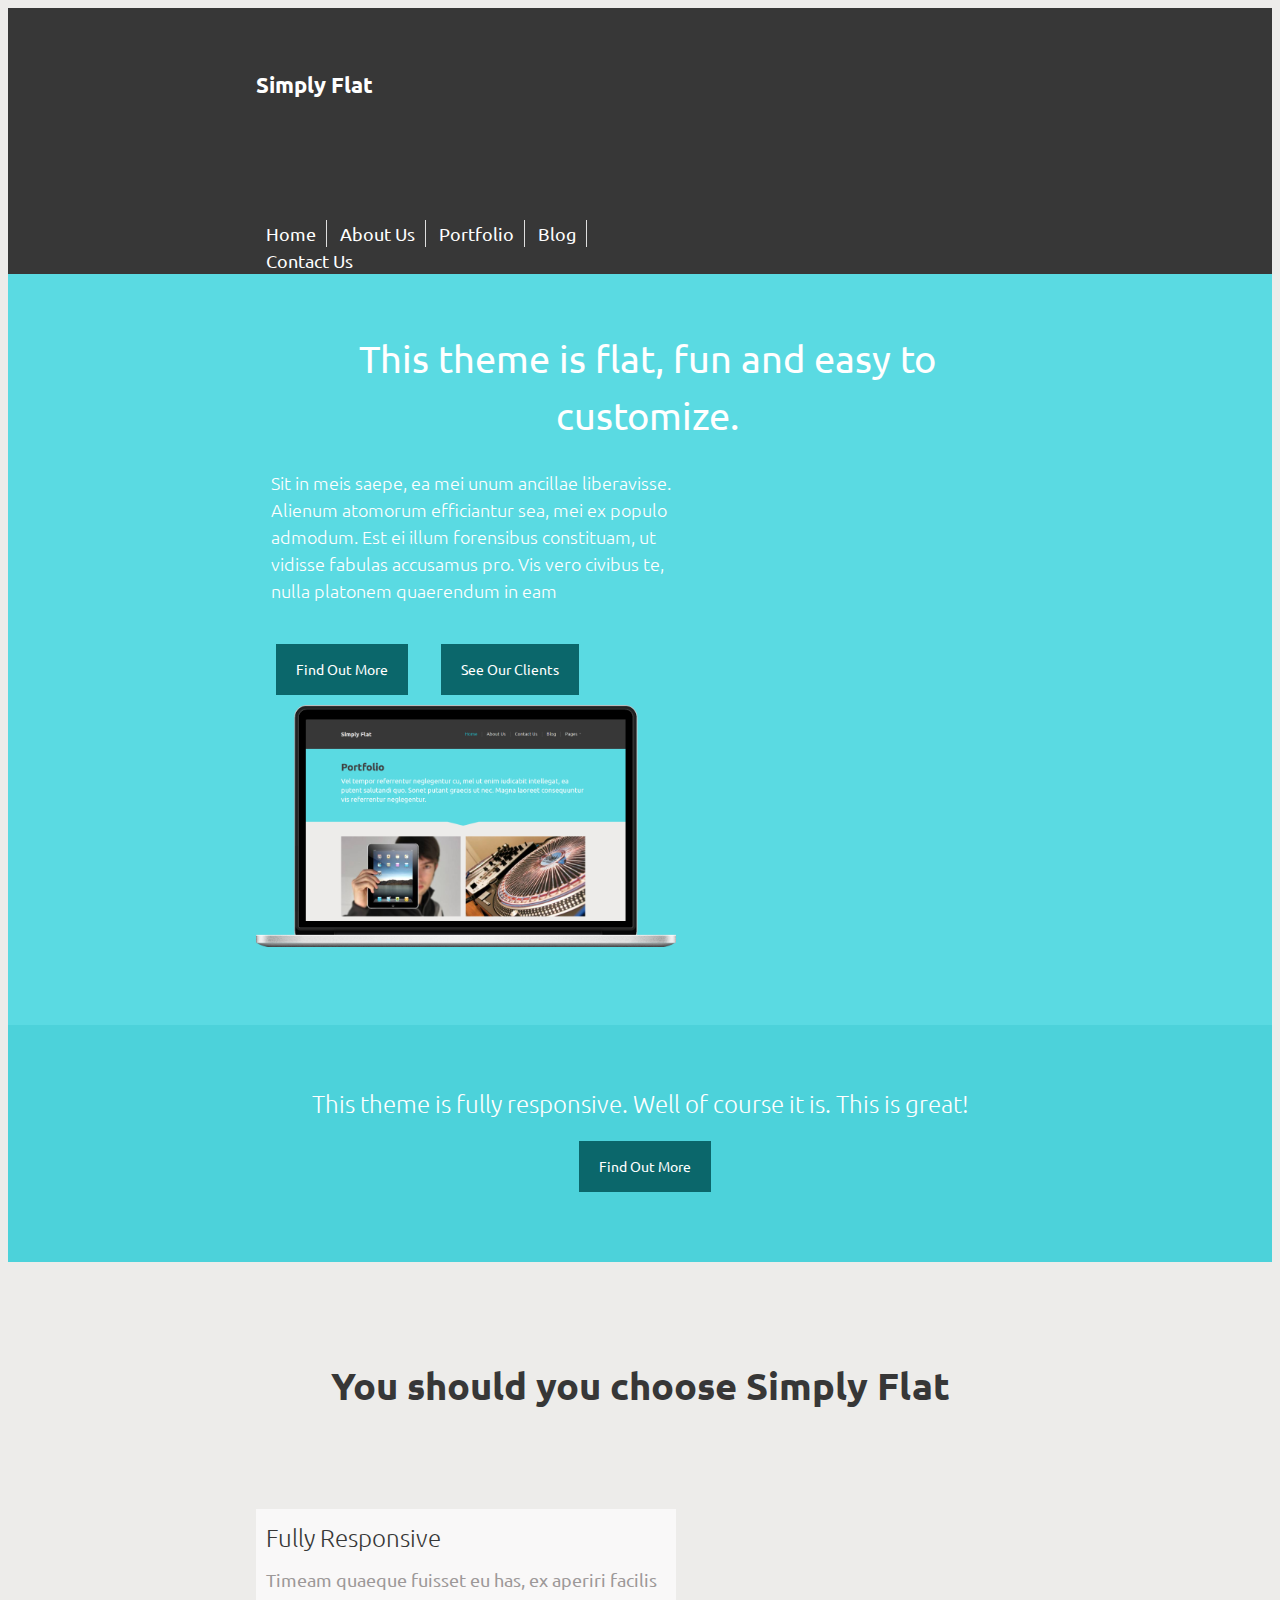
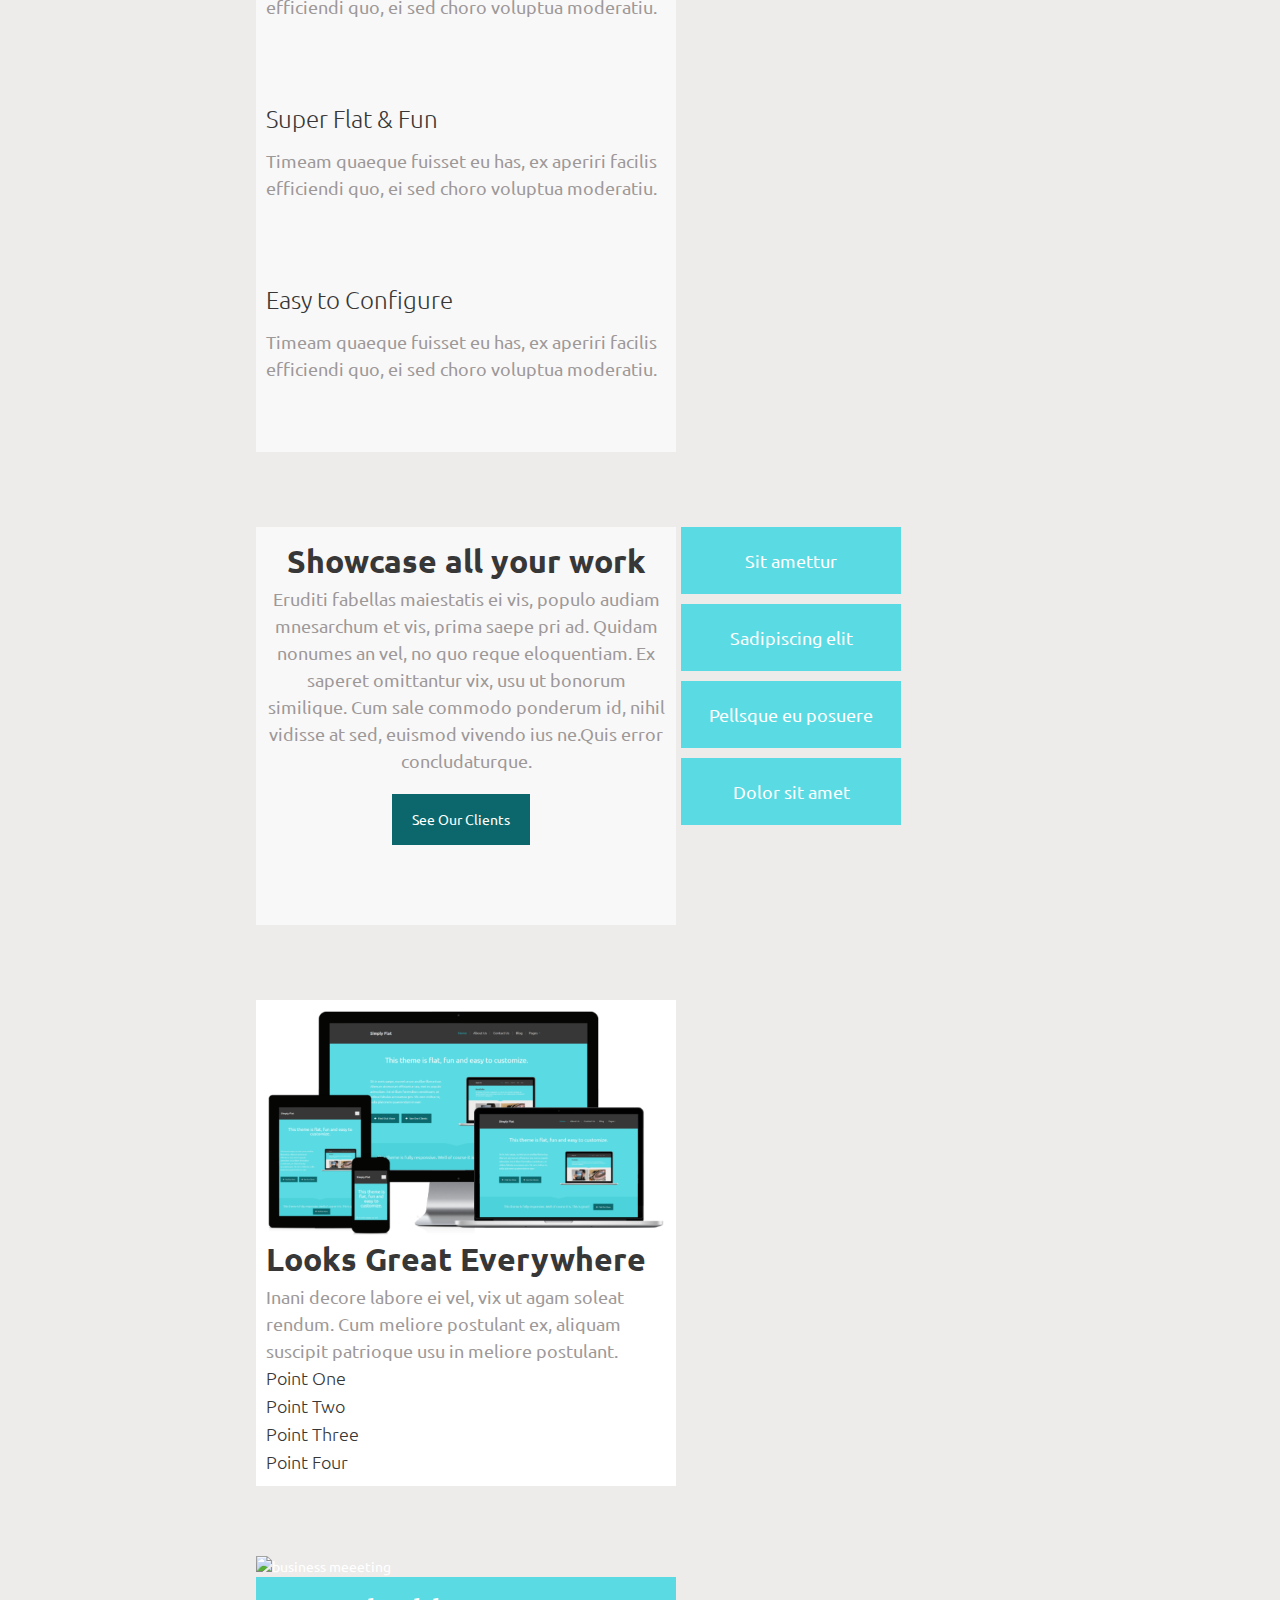
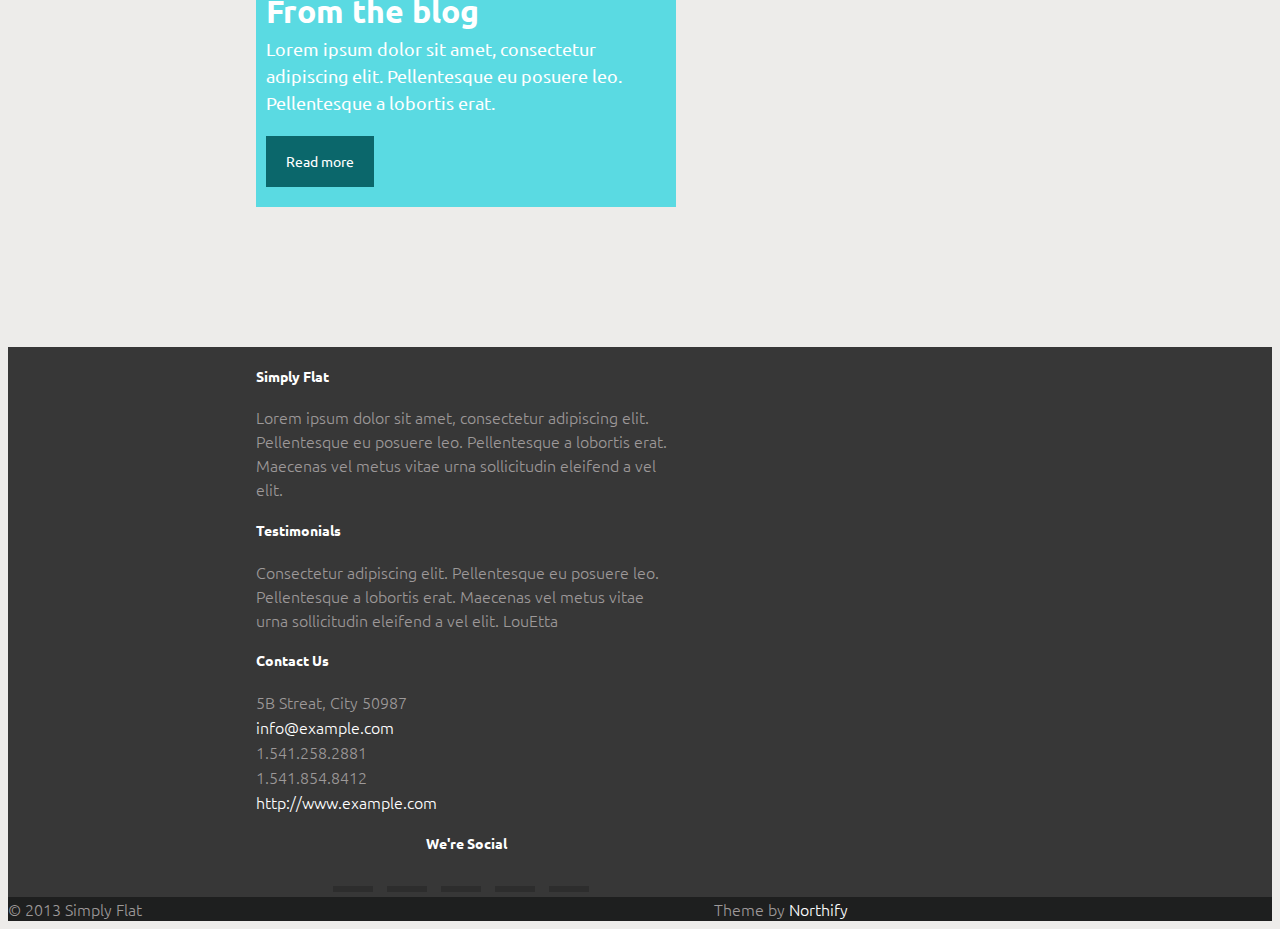
==== commit 345bf055: "Add files via upload" ====
--- a/index.html
+++ b/index.html
@@ -2,8 +2,9 @@
 <html lang="en">
 
 <head>
-    <meta charset="UTF-8">
+    <meta name="viewport" content="width=device-width, initial-scale=1.0">
     <title>Simply Flat</title>
+    <meta name="viewport" content="width=device-width, initial-scale=1.0">
     <link rel="stylesheet" href="http://cdnjs.cloudflare.com/ajax/libs/normalize/4.2.0/normalize.css">
     <link href="https://fonts.googleapis.com/css?family=Ubuntu" rel="stylesheet">
     <script src="https://use.fontawesome.com/66e52cf344.js"></script>
@@ -38,10 +39,8 @@
                 </div>
             </div>
         </section>
-        <section class="message">
-            <h3 class="text-center">This theme is fully responsive. Well of course it is. This is great! 
-                   <a href="#" class="btn"><i class="fa fa-plus"></i> Find Out More</a>
-            </h3> </section>
+        <section class="message text-center">
+            <h3 class="text-center">This theme is fully responsive. Well of course it is. This is great!</h3> <a href="#" class="btn"><i class="fa fa-plus"></i> Find Out More</a> </section>
         <section class="main-content-top">
             <div class="row">
                 <div class="container">
@@ -71,9 +70,9 @@
             <div class="row">
                 <div class="container">
                     <div class="one-half column">
-                        <div class="contentbox-beige">
+                        <div class="contentbox-beige text-center">
                             <h2>Showcase all your work</h2>
-                            <p>Eruditi fabellas maiestatis ei vis, populo audiam mnesarchum et vis, prima saepe pri ad. Quidam nonumes an vel, no quo reque eloquentiam. Ex saperet omittantur vix, usu ut bonorum similique. Cum sale commodo ponderum id, nihil vidisse at sed, euismod vivendo ius ne.Quis error concludaturque.</p><a href="#" class="btn pull-right"><i class="fa fa-plus"></i> See Our Clients</a></div>
+                            <p>Eruditi fabellas maiestatis ei vis, populo audiam mnesarchum et vis, prima saepe pri ad. Quidam nonumes an vel, no quo reque eloquentiam. Ex saperet omittantur vix, usu ut bonorum similique. Cum sale commodo ponderum id, nihil vidisse at sed, euismod vivendo ius ne.Quis error concludaturque.</p><a href="#" class="btn"><i class="fa fa-plus"></i> See Our Clients</a></div>
                     </div>
                     <div class="one-quarter column alpha tile"><i class="fa fa-bullhorn fa-5x"></i>
                         <p>Sit amettur</p>
--- a/css/style.css
+++ b/css/style.css
@@ -1,8 +1,10 @@
-/* Box sizing */
-
-@charset "UTF-8";
-
-/* Colors
+                            /* Box sizing */
+                    
+                    @import url(grid.css);
+                    @import url(form.css);
+                    @import url(table.css);
+                    @charset "UTF-8";
+                    /* Colors
 black (or almost black)         #1e1f1f
 very dark gray                  #373737
 gray                            #9d9999
@@ -13,706 +15,566 @@
 beige                           #f9f8f8
 white                           #ffffff
         */
-
-html {
-    box-sizing: border-box;
-}
-
-*,
-*:before,
-*:after {
-    box-sizing: inherit;
-}
-
-
-/* Global Rules */
-
-body {
-    font-family: 'Ubuntu', sans-serif;
-    font-size: 14px;
-    line-height: 1.5;
-    color: #9d9999;
-    background-color: #edecea;
-}
-
-h1 {
-    color: #373737;
-    font-size: 38px;
-}
-
-h2 {
-    color: #373737;
-    font-size: 32px;
-    margin: 0;
-}
-
-h3 {
-    margin-bottom: 0;
-    margin-top: 0;
-    color: #373737;
-    font-size: 24px;
-    font-weight: 200;
-}
-
-h4 {
-    color: #373737;
-}
-
-p {
-    font-size: 18px;
-    margin: 0;
-}
-
-a {
-    color: #ffffff;
-    text-decoration: none;
-}
-
-ul {
-    list-style: none;
-    padding: 0;
-    margin: 0;
-}
-
-.active a {
-    color: #5adae2;
-    /* turquoise */
-}
-
-.header {
-    background-color: #373737;
-}
-
-.main {
-    background-color: #edecea;
-}
-
-
-/* footer */
-
-.footer {
-    background-color: #373737;
-}
-
-.footer h4 {
-    color: #ffffff;
-}
-
-.footer p {
-    color: #9d9999;
-    font-size: 16px;
-    font-weight: 200;
-    margin-top: 0;
-}
-
-.footer-bottom {
-    background-color: #1e1f1f;
-    color: #fff;
-}
-
-.footer ul {
-    font-size: 16px;
-    font-weight: 200;
-}
-
-.container {
-    width: 960px;
-    margin-right: auto;
-    margin-left: auto;
-}
-
-.column {
-    float: left;
-    margin-right: 10px;
-    margin-left: 10px;
-}
-
-.row {
-    overflow: hidden;
-}
-
-.one-whole {
-    width: 940px;
-}
-
-.three-quarters {
-    width: 700px;
-}
-
-.one-half {
-    width: 460px;
-}
-
-.two-thirds {
-    width: 620px;
-}
-
-.one-third {
-    width: 300px;
-}
-
-.one-sixth {
-    width: 140px;
-}
-
-.alpha {
-    margin-left: 0;
-}
-
-.omega {
-    margin-right: 0;
-}
-
-.img-responsive {
-    max-width: 100%;
-    height: auto;
-}
-
-
-/* Header Elements*/
-
-.brand {
-    font-size: 22px;
-    padding-top: 45px;
-    padding-bottom: 45px;
-}
-
-.nav {
-    padding-top: 60px;
-}
-
-.nav a {
-    padding: 0px 10px;
-    -webkit-transition: color 0.3s ease 0s;
-    -moz-transition: color 0.3s ease-out;
-    -ms-transition: color 0.3s ease-out;
-    -o-transition: color 0.3s ease-out;
-    transition: color 0.3s ease-in-out;
-}
-
-nav ul li {
-    display: inline-block;
-}
-
-.nav a:hover {
-    color: #5adae2;
-    /* turquoise */
-}
-
-.nav li {
-    font-size: 18px;
-    float: none;
-    border-right: 1px solid #dedede;
-    /* light gray */
-}
-
-.nav li:last-child {
-    border-right: 0 none;
-}
-
-.pull-right {
-    float: right;
-}
-
-
-/* Footer Class */
-
-.footer-bottom a {
-    color: #FFFFF;
-}
-
-.footer a:hover,
-.footer i:hover {
-    color: #5adae2;
-}
-
-.footer-bottom a:hover {
-    color: #5adae2;
-    /* turquoise */
-}
-
-
-/* Social Class */
-
-.social {
-    text-align: center;
-}
-
-.social-list i:hover {
-    background-color: #373737;
-    /* dark grey */
-}
-
-.social-list {
-    text-align: center;
-}
-
-.social-list li {
-    display: inline-block;
-}
-
-.social-list i {
-    background-color: #2D2D2D;
-    margin: 5px 10px 0 0;
-    padding: 3px;
-    width: 40px;
-    display: inline-block;
-}
-
-
-/* Main Content CSS */
-
-.page-header {
-    background-color: #5adae2;
-    color: #FFF;
-    padding-top: 30px;
-    margin-bottom: 50px;
-    padding-bottom: 70px;
-}
-
-.page-header .btn {
-    margin-top: 40px;
-    margin-left: 20px;
-}
-
-.page-header h1 {
-    font-weight: bold;
-    padding-left: 15px;
-}
-
-.page-header p {
-    padding-left: 15px;
-    background-color: #5adae2;
-    color: #ffffff;
-    font-size: 26px;
-}
-
-
-/* Home page CSS */
-
-.home h1 {
-    color: #fff;
-}
-
-.page-header {
-    background-color: #5adae2;
-    padding-top: 30px;
-    margin-bottom: 50px;
-    padding-bottom: 70px;
-}
-
-.page-header.home {
-    margin-bottom: 0;
-}
-
-.page-header h1 {
-    padding-left: 15px;
-    font-weight: bold;
-}
-
-.page-header.home h1 {
-    font-weight: normal;
-    text-align: center;
-}
-
-.page-header.home p {
-    font-size: 18px;
-    font-weight: 200;
-}
-
-.page-header .home a {
-    padding-left: 35px;
-}
-
-.message {
-    padding-top: 60px;
-    padding-bottom: 60px;
-    background-color: #4cd2da;
-}
-
-.message .btn {
-    margin-left: 20px;
-}
-
-.message h3 {
-    color: #ffffff;
-}
-
-.tile {
-    background-color: #5adae2;
-    color: #ffffff;
-    padding: 20px;
-    margin: 0 0 5px 5px;
-    margin-bottom: 10px;
-    text-align: center;
-}
-
-.tile p {
-    margin: 0;
-}
-
-.tile i {
-    font-size: 108px;
-}
-
-.text-center {
-    text-align: center;
-}
-
-.address,
-.address a {
-    color: #1e1f1f;
-}
-
-.address li {
-    padding-bottom: 5px;
-}
-
-
-/* Contentbox */
-
-.contentbox {
-    background-color: #ffffff;
-    padding: 10px;
-    margin-bottom: 70px;
-}
-
-.contentbox h4 {
-    font-size: 20px;
-    font-weight: normal;
-    margin: 0;
-    margin-top: 0;
-}
-
-.contentbox li {
-    font-size: 18px;
-    font-weight: 200;
-    color: #373737;
-}
-
-.contentbox-beige {
-    background-color: #f9f8f8;
-    padding: 10px;
-    padding-bottom: 70px;
-}
-
-.contentbox-beige>img {
-    float: left;
-    margin-right: 15px;
-}
-
-.contentbox i {
-    color: #5adae2;
-}
-
-.contentbox-turquoise {
-    background-color: #5adae2;
-    padding: 10px;
-    margin-bottom: 70px;
-}
-
-.contentbox-turquoise {
-    background-color: #5adae2;
-    padding: 10px;
-    margin-bottom: 70px;
-}
-
-.contentbox>img {
-    float: left;
-    margin-right: 15px;
-}
-
-.main-content-top {
-    margin-bottom: 75px;
-}
-
-.main-content-top h1 {
-    padding-top: 70px;
-    padding-bottom: 70px;
-    text-align: center;
-}
-
-.main-content-top i {
-    color: #5adae2;
-    vertical-align: -10px;
-    /* center icon to heading */
-}
-
-.main-content-bottom .contentbox-beige {
-    min-height: 360px;
-}
-
-.main-content-bottom {
-    padding-bottom: 75px;
-}
-
-.main-content-bottom h1 {
-    text-align: center;
-}
-
-.one-quarter {
-    width: 220px;
-}
-
-.btn {
-    display: inline-block;
-    font-size: 14px;
-    background-color: #0B676B;
-    /* teal */
-    color: #FFFFFF;
-    padding: 15px 20px;
-    border: 0 none;
-    margin-right: 10px;
-    margin-bottom: 10px;
-    margin-top: 20px;
-    -webkit-transition: background 0.3s ease 0s;
-    -moz-transition: background 0.3s ease-out;
-    -ms-transition: background 0.3s ease-out;
-    -o-transition: background 0.3s ease-out;
-    transition: background 0.3s ease-in-out;
-}
-
-.btn:hover {
-    background-color: #588B8D;
-    /* lighter teal */
-}
-
-
-/* About page CSS */
-
-.team h1 {
-    margin-bottom: 40px;
-}
-
-.team-member {
-    margin-bottom: 20px;
-}
-
-.team-member a {
-    color: #1E1F1F;
-}
-
-.team-member a:hover {
-    color: #5adae2;
-    /* turquoise */
-}
-
-.team-member i:hover {
-    color: #5adae2;
-    /* turquoise */
-    background-color: #1e1f1f/* almost black */
-}
-
-.team-member h1 {
-    text-align: center;
-}
-
-.team-member ul {
-    text-align: right;
-}
-
-.team-member li {
-    display: inline-block;
-    padding-left: 5px;
-    padding-right: 5px;
-}
-
-.team-member i {
-    background-color: #edecea;
-    color: #1e1f1f;
-    font-size: 16px;
-    padding: 3px;
-    margin: 0;
-    width: 22px;
-    display: inline-block;
-    text-align: center;
-}
-
-
-/* Portfolio page CSS */
-
-.portfolio-item {
-    position: relative;
-    margin-bottom: 10px;
-}
-
-.portfolio-title {
-    color: white;
-    text-align: center;
-    height: 308px;
-    position: absolute;
-    z-index: 10;
-    top: 0;
-    left: 0;
-    opacity: 0;
-    /* opacity is zero. Nothing displays */
-    padding: 10px;
-    -webkit-transition: opacity 0.3s ease 0s;
-    -moz-transition: opacity 0.3s ease-out;
-    -ms-transition: opacity 0.3s ease-out;
-    -o-transition: opacity 0.3s ease-out;
-    transition: opacity 0.3s ease 0s;
-}
-
-.portfolio-title:hover {
-    background-color: #5adae2;
-    /* turquoise */
-    opacity: .9;
-    /* almost opaque */
-}
-
-a:hover {
-    color: #5adae2;
-}
-
-
-}
-.portfolio-item {
-    position: relative;
-}
-
-/* Blog page CSS */
-.info li {
-    display: inline-block;
-    font-size: 14px;
-    background-color: #edecea;
-    padding 5px 8px;
-    margin-top: 5px;
-    margin-right: 5px;
-}
-.info a:hover {
-    color: #5adae2;
-    /* turquoise */
-}
-.info i:hover {
-    color: #5adae2;
-    /* turquoise */
-}
-.info i {
-    color: #1e1f1f;
-    display: inline-block;
-    width: 22px;
-    text-align: center;
-}
-.sidebar {
-    padding: 30px;
-}
-.sidebar p {
-    font-size: 13px;
-    line-height: 18px;
-    color: #1e1f1f;
-    padding-bottom: 10px;
-}
-.sidebar a {
-    color: #1e1f1f;
-}
-.sidebar li {
-    font-size: 14px;
-}
-.recent-entries img {
-    float: left;
-    padding-right: 10px;
-}
-.photos img {
-    padding-right: 10px;
-    padding-bottom: 10px;
-}
-.btn>i {
-    color: #FFF;
-}
-.blog-tease {
-    min-height: 210px;
-    height: 210px;
-    color: #ffffff;
-    padding-bottom: 70px;
-}
-.blog-tease h2 {
-    color: #ffffff;
-}
-.sidebar-form input[type="text"] {
-    height: 30px;
-    width: 125px;
-    padding: 0;
-    margin-bottom: 2px;
-    -webkit-border-radius: 4px 0 0 4px;
-    -moz-border-radius: 4px 0 0 4px;
-    border-radius: 4px 0 0 4px;
-}
-.sidebar-form .btn {
-    height: 30px;
-    padding-top: 0;
-    padding-bottom: 0;
-    padding-left: 10px;
-    padding-right: 10px;
-    border: 0 none;
-    -webkit-border-radius: 0;
-    -moz-border-radius: 0;
-    border-radius: 0;
-    -webkit-transition: background 0.5s ease 0s;
-    -moz-transition: background 0.5s ease 0s;
-    transition: background 0.5s ease 0s;
-}
-
-/* Contact page CSS */
-.table,
-.form p {
-    margin-bottom: 20px;
-}
-.map h2 {
-    margin-left: 15px;
-}
-input[type="text"],
-input[type="email"],
-input[type="tel"] {
-    padding-top: 25px;
-    padding-top: 25px;
-    padding-right: 0;
-    padding-bottom: 25px;
-    padding-left: 10px;
-    margin-bottom: 25px;
-    background-color: #fff;
-    border: 1px solid #cccccc;
-    display: inline-block;
-    height: 20px;
-    font-size: 14px;
-    color: #373737;
-    -webkit-border-radius: 4px;
-    -moz-border-radius: 4px;
-    border-radius: 4px;
-}
-.contact-form input {
-    width: 445px;
-}
-.contact-form textarea {
-    width: 445px;
-    padding-top: 15px;
-    padding-right: 0;
-    padding-bottom: 15px;
-    padding-left: 10px;
-    background-color: white;
-    border: 1px solid #cccccc;
-    display: inline-block;
-    color: #373737;
-    /* Use your dark gray hex value */
-    
-    -webkit-border-radius: 4px;
-    -moz-border-radius: 4px;
-    border-radius: 4px;
-}
-.contact-table tr:hover {
-    background-color: #999;
-}
-input[type="submit"] .btn {
-    border: 0 none;
-    padding-top: 0;
-    padding-right: 22px;
-    padding-bottom: 0;
-    padding-left: 22px;
-    margin-top: 10px;
-    color: #FFFFFF;
-    height: 50px;
-    width: 150px;
-    -webkit-transition: background 0.5s ease 0s;
-    -moz-transition: background 0.5s ease 0s;
-    transition: background 0.5s ease 0s;
-}+                    
+                    body {
+                        font-family: 'Ubuntu', sans-serif;
+                        font-size: 14px;
+                        line-height: 1.5;
+                        color: #9d9999;
+                        background-color: #edecea;
+                    }
+                    
+                    h1 {
+                        color: #373737;
+                        font-size: 38px;
+                    }
+                    
+                    h2 {
+                        color: #373737;
+                        font-size: 32px;
+                        margin: 0;
+                    }
+                    
+                    h3 {
+                        margin-bottom: 0;
+                        margin-top: 0;
+                        color: #373737;
+                        font-size: 24px;
+                        font-weight: 200;
+                    }
+                    
+                    h4 {
+                        color: #373737;
+                    }
+                    
+                    p {
+                        font-size: 18px;
+                        margin: 0;
+                    }
+                    
+                    a {
+                        color: #ffffff;
+                        text-decoration: none;
+                    }
+                    
+                    ul {
+                        list-style: none;
+                        padding: 0;
+                        margin: 0;
+                    }
+                    
+                    .active a {
+                        color: #5adae2;
+                        /* turquoise */
+                    }
+                    
+                    .header {
+                        background-color: #373737;
+                    }
+                    
+                    .main {
+                        background-color: #edecea;
+                    }
+                    
+                    html {
+                        box-sizing: border-box;
+                    }
+                    
+                    *,
+                    *:before,
+                    *:after {
+                        box-sizing: inherit;
+                    }
+                    /* footer */
+                    
+                    .footer {
+                        background-color: #373737;
+                    }
+                    
+                    .footer h4 {
+                        color: #ffffff;
+                    }
+                    
+                    .footer p {
+                        color: #9d9999;
+                        font-size: 16px;
+                        font-weight: 200;
+                        margin-top: 0;
+                    }
+                    
+                    .footer-bottom {
+                        background-color: #1e1f1f;
+                        color: #fff;
+                    }
+                    
+                    .footer ul {
+                        font-size: 16px;
+                        font-weight: 200;
+                    }
+                    
+                    .img-responsive {
+                        max-width: 100%;
+                        height: auto;
+                    }
+                    /* Header Elements*/
+                    
+                    .brand {
+                        font-size: 22px;
+                        padding-top: 45px;
+                        padding-bottom: 45px;
+                    }
+                    
+                    .nav {
+                        padding-top: 60px;
+                    }
+                    
+                    .nav a {
+                        padding: 0px 10px;
+                        -webkit-transition: color 0.3s ease 0s;
+                        -moz-transition: color 0.3s ease-out;
+                        -ms-transition: color 0.3s ease-out;
+                        -o-transition: color 0.3s ease-out;
+                        transition: color 0.3s ease-in-out;
+                    }
+                    
+                    nav ul li {
+                        display: inline-block;
+                    }
+                    
+                    .nav a:hover {
+                        color: #5adae2;
+                        /* turquoise */
+                    }
+                    
+                    .nav li {
+                        font-size: 18px;
+                        float: none;
+                        border-right: 1px solid #dedede;
+                        /* light gray */
+                    }
+                    
+                    .nav li:last-child {
+                        border-right: 0 none;
+                    }
+                    
+                    .pull-right {
+                        float: right;
+                    }
+                    /* Footer Class */
+                    
+                    .footer-bottom a {
+                        color: #FFFFF;
+                    }
+                    
+                    .footer a:hover,
+                    .footer i:hover {
+                        color: #5adae2;
+                    }
+                    
+                    .footer-bottom a:hover {
+                        color: #5adae2;
+                        /* turquoise */
+                    }
+                    /* Social Class */
+                    
+                    .social {
+                        text-align: center;
+                    }
+                    
+                    .social-list i:hover {
+                        background-color: #373737;
+                        /* dark grey */
+                    }
+                    
+                    .social-list {
+                        text-align: center;
+                    }
+                    
+                    .social-list li {
+                        display: inline-block;
+                    }
+                    
+                    .social-list i {
+                        background-color: #2D2D2D;
+                        margin: 5px 10px 0 0;
+                        padding: 3px;
+                        width: 40px;
+                        display: inline-block;
+                    }
+                    /* Main Content CSS */
+                    
+                    .page-header {
+                        background-color: #5adae2;
+                        color: #FFF;
+                        padding-top: 30px;
+                        margin-bottom: 50px;
+                        padding-bottom: 70px;
+                    }
+                    
+                    .page-header .btn {
+                        margin-top: 40px;
+                        margin-left: 20px;
+                    }
+                    
+                    .page-header h1 {
+                        font-weight: bold;
+                        padding-left: 15px;
+                    }
+                    
+                    .page-header p {
+                        padding-left: 15px;
+                        background-color: #5adae2;
+                        color: #ffffff;
+                        font-size: 26px;
+                    }
+                    /* Home page CSS */
+                    
+                    .home h1 {
+                        color: #fff;
+                    }
+                    
+                    .page-header {
+                        background-color: #5adae2;
+                        padding-top: 30px;
+                        margin-bottom: 50px;
+                        padding-bottom: 70px;
+                    }
+                    
+                    .page-header.home {
+                        margin-bottom: 0;
+                    }
+                    
+                    .page-header h1 {
+                        padding-left: 15px;
+                        font-weight: bold;
+                    }
+                    
+                    .page-header.home h1 {
+                        font-weight: normal;
+                        text-align: center;
+                    }
+                    
+                    .page-header.home p {
+                        font-size: 18px;
+                        font-weight: 200;
+                    }
+                    
+                    .page-header .home a {
+                        padding-left: 35px;
+                    }
+                    
+                    .message {
+                        padding-top: 60px;
+                        padding-bottom: 60px;
+                        background-color: #4cd2da;
+                    }
+                    
+                    .message .btn {
+                        margin-left: 20px;
+                    }
+                    
+                    .message h3 {
+                        color: #ffffff;
+                    }
+                    
+                    .tile {
+                        background-color: #5adae2;
+                        color: #ffffff;
+                        padding: 20px;
+                        margin: 0 0 5px 5px;
+                        margin-bottom: 10px;
+                        text-align: center;
+                    }
+                    
+                    .tile p {
+                        margin: 0;
+                    }
+                    
+                    .tile i {
+                        font-size: 108px;
+                    }
+                    
+                    .text-center {
+                        text-align: center;
+                    }
+                    
+                    .address,
+                    .address a {
+                        color: #1e1f1f;
+                    }
+                    
+                    .address li {
+                        padding-bottom: 5px;
+                    }
+                    /* Contentbox */
+                    
+                    .contentbox {
+                        background-color: #ffffff;
+                        padding: 10px;
+                        margin-bottom: 70px;
+                    }
+                    
+                    .contentbox h4 {
+                        font-size: 20px;
+                        font-weight: normal;
+                        margin: 0;
+                        margin-top: 0;
+                    }
+                    
+                    .contentbox li {
+                        font-size: 18px;
+                        font-weight: 200;
+                        color: #373737;
+                    }
+                    
+                    .contentbox-beige {
+                        background-color: #f9f8f8;
+                        padding: 10px;
+                        padding-bottom: 70px;
+                    }
+                    
+                    .contentbox-beige>img {
+                        float: left;
+                        margin-right: 15px;
+                    }
+                    
+                    .contentbox i {
+                        color: #5adae2;
+                    }
+                    
+                    .contentbox-turquoise {
+                        background-color: #5adae2;
+                        padding: 10px;
+                        margin-bottom: 70px;
+                    }
+                    
+                    .contentbox-turquoise {
+                        background-color: #5adae2;
+                        padding: 10px;
+                        margin-bottom: 70px;
+                    }
+                    
+                    .contentbox>img {
+                        float: left;
+                        margin-right: 15px;
+                    }
+                    
+                    .main-content-top {
+                        margin-bottom: 75px;
+                    }
+                    
+                    .main-content-top h1 {
+                        padding-top: 70px;
+                        padding-bottom: 70px;
+                        text-align: center;
+                    }
+                    
+                    .main-content-top i {
+                        color: #5adae2;
+                        vertical-align: -10px;
+                        /* center icon to heading */
+                    }
+                    
+                    .main-content-bottom .contentbox-beige {
+                        min-height: 360px;
+                    }
+                    
+                    .main-content-bottom {
+                        padding-bottom: 75px;
+                    }
+                    
+                    .main-content-bottom h1 {
+                        text-align: center;
+                    }
+                    
+                    .one-quarter {
+                        width: 220px;
+                    }
+                    
+                    .btn {
+                        display: inline-block;
+                        font-size: 14px;
+                        background-color: #0B676B;
+                        /* teal */
+                        color: #FFFFFF;
+                        padding: 15px 20px;
+                        border: 0 none;
+                        margin-right: 10px;
+                        margin-bottom: 10px;
+                        margin-top: 20px;
+                        -webkit-transition: background 0.3s ease 0s;
+                        -moz-transition: background 0.3s ease-out;
+                        -ms-transition: background 0.3s ease-out;
+                        -o-transition: background 0.3s ease-out;
+                        transition: background 0.3s ease-in-out;
+                    }
+                    
+                    .btn:hover {
+                        background-color: #588B8D;
+                        /* lighter teal */
+                    }
+                    /* About page CSS */
+                    
+                    .team h1 {
+                        margin-bottom: 40px;
+                    }
+                    
+                    .team-member {
+                        margin-bottom: 20px;
+                    }
+                    
+                    .team-member a {
+                        color: #1E1F1F;
+                    }
+                    
+                    .team-member a:hover {
+                        color: #5adae2;
+                        /* turquoise */
+                    }
+                    
+                    .team-member i:hover {
+                        color: #5adae2;
+                        /* turquoise */
+                        background-color: #1e1f1f/* almost black */
+                    }
+                    
+                    .team-member h1 {
+                        text-align: center;
+                    }
+                    
+                    .team-member ul {
+                        text-align: right;
+                    }
+                    
+                    .team-member li {
+                        display: inline-block;
+                        padding-left: 5px;
+                        padding-right: 5px;
+                    }
+                    
+                    .team-member i {
+                        background-color: #edecea;
+                        color: #1e1f1f;
+                        font-size: 16px;
+                        padding: 3px;
+                        margin: 0;
+                        width: 22px;
+                        display: inline-block;
+                        text-align: center;
+                    }
+                    /* Portfolio page CSS */
+                    
+                    a:hover {
+                        color: #5adae2;
+                    }
+                    /* Blog page CSS */
+                    
+                    .info li {
+                        display: inline-block;
+                        font-size: 14px;
+                        background-color: #edecea;
+                        padding 5px 8px;
+                        margin-top: 5px;
+                        margin-right: 5px;
+                    }
+                    
+                    .info i {
+                        color: #1e1f1f;
+                        display: inline-block;
+                        width: 22px;
+                        text-align: center;
+                    }
+                    
+                    .sidebar {
+                        padding: 30px;
+                    }
+                    
+                    .sidebar p {
+                        font-size: 13px;
+                        line-height: 18px;
+                        color: #1e1f1f;
+                        padding-bottom: 10px;
+                    }
+                    
+                    .sidebar a {
+                        color: #1e1f1f;
+                    }
+                    
+                    .sidebar li {
+                        font-size: 14px;
+                    }
+                    
+                    .recent-entries img {
+                        float: left;
+                        padding-right: 10px;
+                    }
+                    
+                    .photos img {
+                        padding-right: 10px;
+                        padding-bottom: 10px;
+                    }
+                    
+                    .btn>i {
+                        color: #FFF;
+                    }
+                    
+                    .blog-tease {
+                        min-height: 210px;
+                        color: #ffffff;
+                        padding-bottom: 70px;
+                    }
+                    
+                    .blog-tease h2 {
+                        color: #ffffff;
+                    }
+                    /* Contact page CSS */
+                    /* Smartphone landscape */
+                    
+                    @media (min-width: 480px) {}
+                    /* Small devices (tablets, 768px and up) */
+                    
+                    @media (min-width: 768px) {
+                        /* Global Rules */
+                        .contentbox .one-half {
+                            width: 344px;
+                        }
+                        /* Portfolio */
+                        .portfolio-item {
+                            position: relative;
+                            margin-bottom: 10px;
+                        }
+                        .portfolio-title {
+                            color: white;
+                            text-align: center;
+                            height: 243px;
+                            position: absolute;
+                            z-index: 10;
+                            top: 0;
+                            left: 0;
+                            opacity: 0;
+                            padding: 10px;
+                            -webkit-transition: opacity 0.3s ease 0s;
+                            -moz-transition: opacity 0.3s ease-out;
+                            -ms-transition: opacity 0.3s ease-out;
+                            -o-transition: opacity 0.3s ease-out;
+                            transition: opacity 0.3s ease 0s;
+                        }
+                        .portfolio-title:hover,
+                        .portfolio-title:focus {
+                            opacity: .9;
+                            background-color: #5adae2;
+                        }
+                        /* Medium devices (desktops, 992px and up) */
+                        @media (min-width: 992px) {
+                            /* Global */
+                            .contentbox .one-half {
+                                width: 440px;
+                            }
+                            /* Portfolio */
+                            .portfolio-title {
+                                height: 308px;
+                            }
+                            .portfolio-title h2 {
+                                margin-top: 40px;
+                            }
+                            /* Medium devices (desktops, 992px and up) */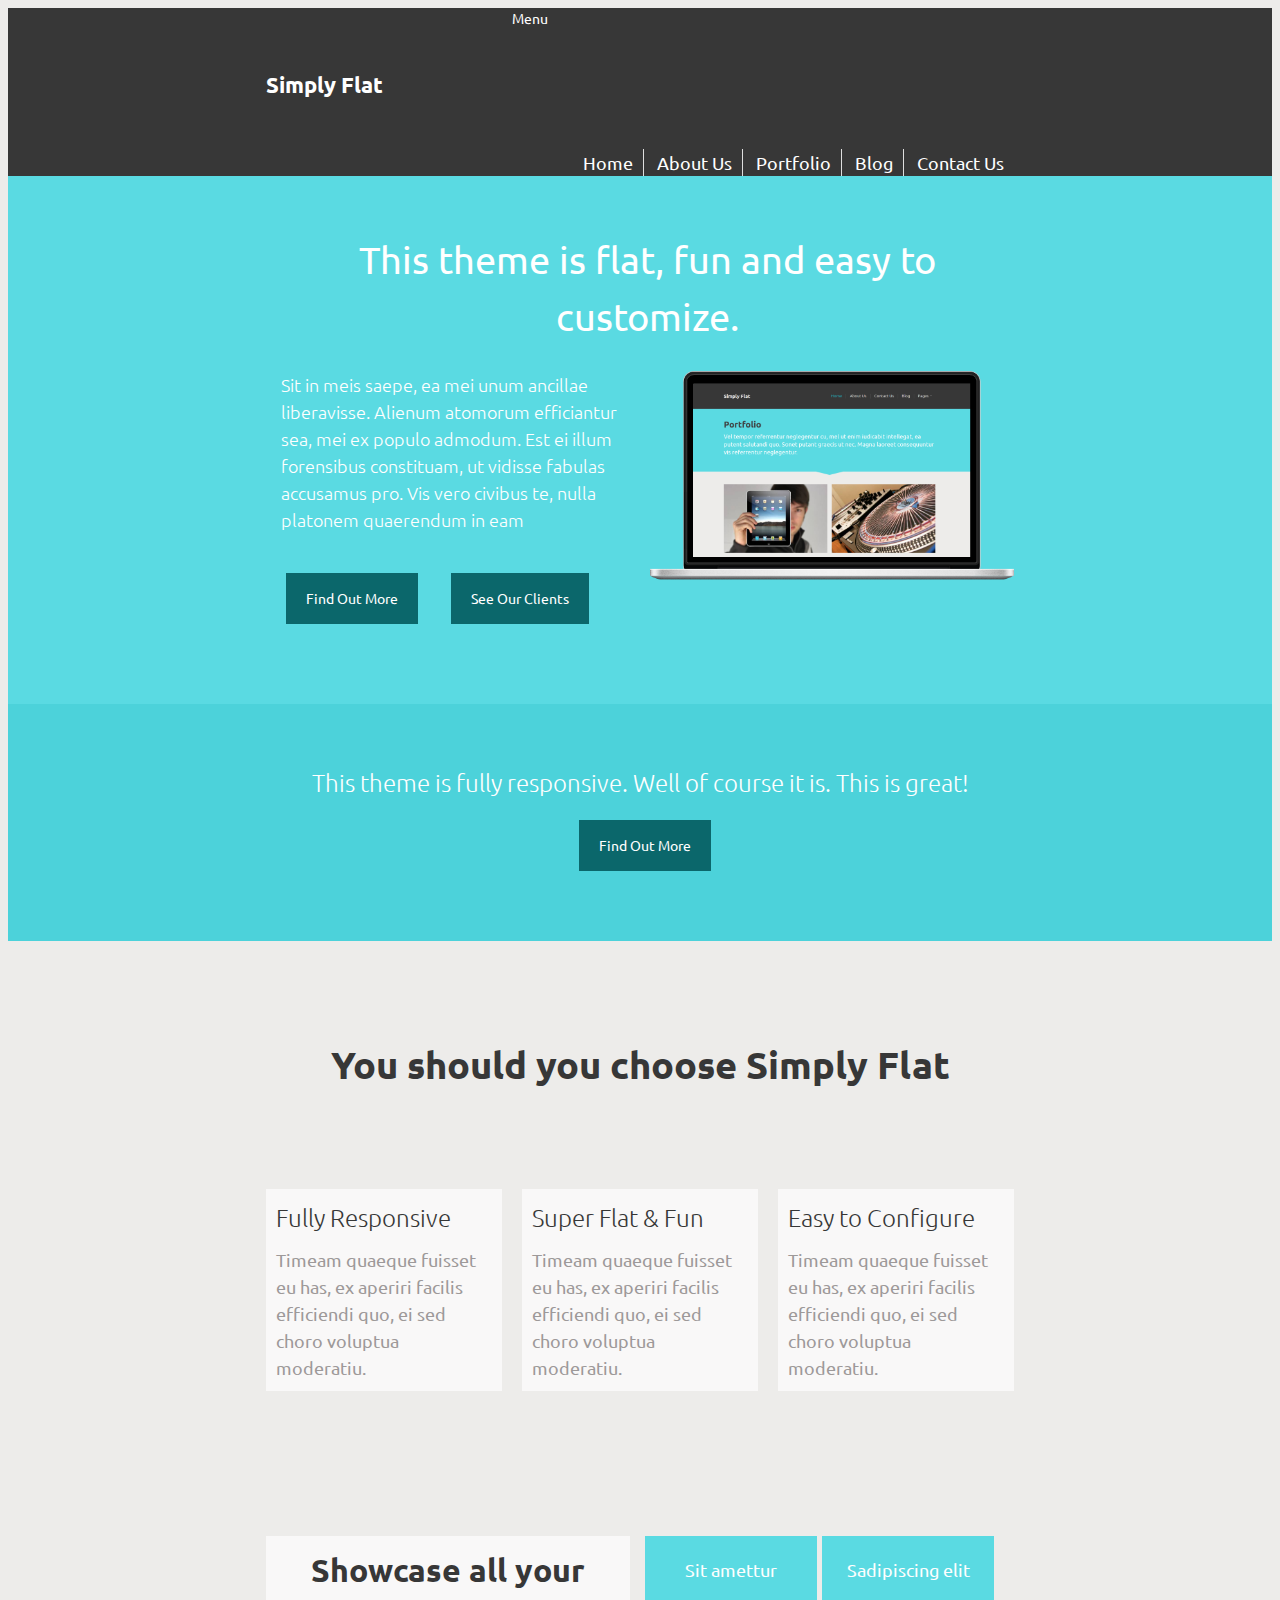
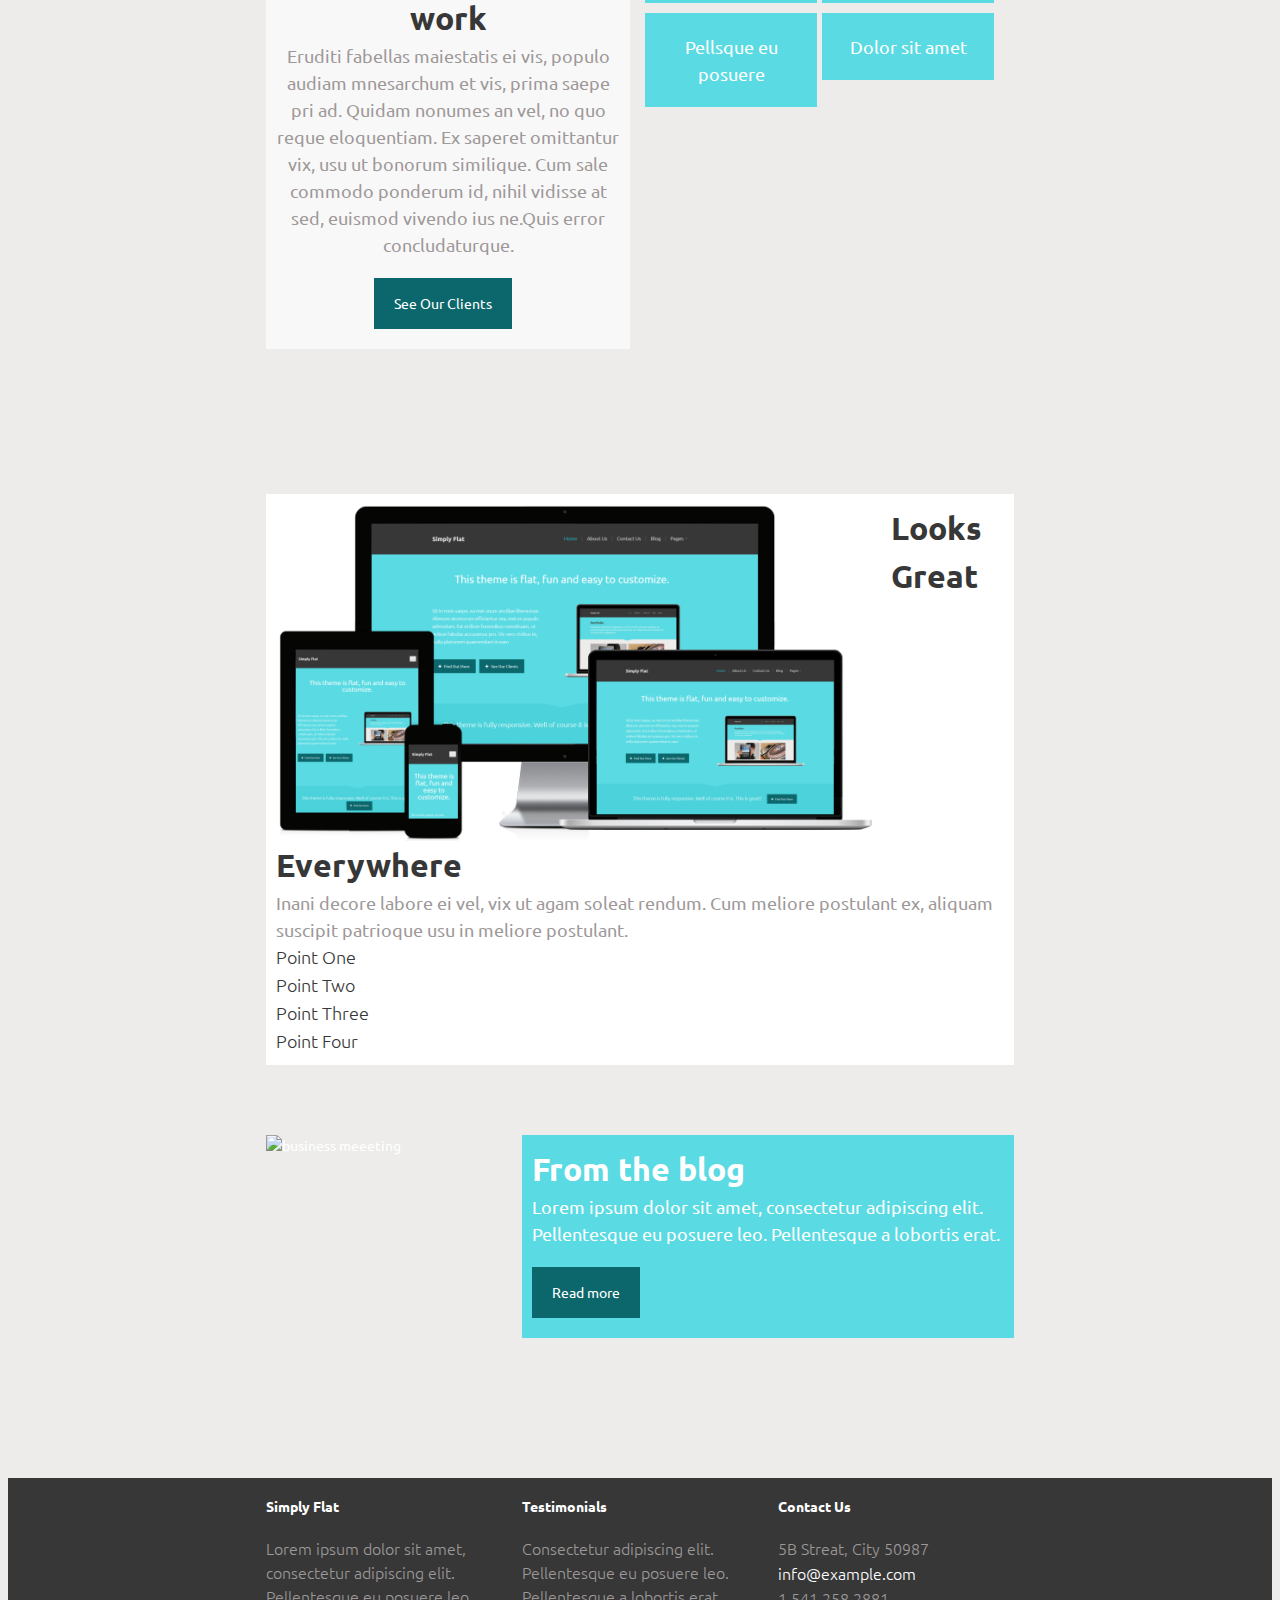
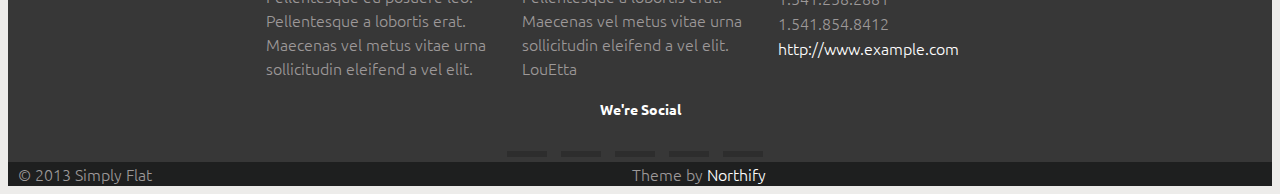
==== commit eb80936b: "Add files via upload" ====
--- a/index.html
+++ b/index.html
@@ -2,166 +2,172 @@
 <html lang="en">
 
 <head>
-    <meta name="viewport" content="width=device-width, initial-scale=1.0">
-    <title>Simply Flat</title>
-    <meta name="viewport" content="width=device-width, initial-scale=1.0">
-    <link rel="stylesheet" href="http://cdnjs.cloudflare.com/ajax/libs/normalize/4.2.0/normalize.css">
-    <link href="https://fonts.googleapis.com/css?family=Ubuntu" rel="stylesheet">
-    <script src="https://use.fontawesome.com/66e52cf344.js"></script>
-    <link rel="stylesheet" href="css/style.css"> </head>
+  <meta name="viewport" content="width=device-width, initial-scale=1.0">
+  <title>Simply Flat</title>
+  <meta name="viewport" content="width=device-width, initial-scale=1.0">
+  <link rel="stylesheet" href="http://cdnjs.cloudflare.com/ajax/libs/normalize/4.2.0/normalize.css">
+  <link href="https://fonts.googleapis.com/css?family=Ubuntu" rel="stylesheet">
+  <script src="https://use.fontawesome.com/66e52cf344.js"></script>
+  <link rel="stylesheet" href="css/style.css">
+  <link rel="stylesheet" href="css/style.css">
+  <script type="text/javascript" src="https://code.jquery.com/jquery-1.10.0.min.js"></script>
+  <script type="text/javascript" src="https://code.jquery.com/jquery-1.10.0.min.js"></script>
+  <script type="text/javascript" src="js/toggle-navigation.js"></script>
+</head>
 
 <body>
-    <header class="header">
+  <header class="header">
+    <div class="container">
+      <div class="row">
+        <div class="one-third column">
+          <h1 class="brand"><a href="index.html">Simply Flat</a></h1></div>
+          <a href="#menu" class="menu-link">Menu</a>
+        <nav id="menu" class="two-thirds column nav">
+          <ul class="pull-right nav">
+            <li><a href="index.html">Home</a></li>
+            <li><a href="about.html">About Us</a></li>
+            <li><a href="portfolio.html">Portfolio</a></li>
+            <li><a href="blog.html">Blog</a></li>
+            <li><a href="contact.html">Contact Us</a></li>
+          </ul>
+        </nav>
+      </div>
+    </div>
+  </header>
+  <main class="main">
+    <section class="page-header home">
+      <div class="row">
         <div class="container">
-            <div class="row">
-                <div class="one-third column">
-                    <h1 class="brand"><a href="index.html">Simply Flat</a></h1> </div>
-                <nav class="two-thirds column">
-                    <ul class="pull-right nav">
-                        <li><a href="index.html">Home</a></li>
-                        <li><a href="about.html">About Us</a></li>
-                        <li><a href="portfolio.html">Portfolio</a></li>
-                        <li><a href="blog.html">Blog</a></li>
-                        <li><a href="contact.html">Contact Us</a></li>
-                    </ul>
-                </nav>
+          <h1>This theme is flat, fun and easy to customize.</h1>
+          <div class="one-half column">
+            <p>Sit in meis saepe, ea mei unum ancillae liberavisse. Alienum atomorum efficiantur sea, mei ex populo admodum. Est ei illum forensibus constituam, ut vidisse fabulas accusamus pro. Vis vero civibus te, nulla platonem quaerendum in eam</p> <a href="#" class="btn"><i class="fa fa-plus"></i> Find Out More</a> <a href="#" class="btn"><i class="fa fa-plus"></i> See Our Clients</a></div>
+          <div class="one-half column"> <img src="images/home-banner.png" alt="laptop" class="img-responsive"></div>
+        </div>
+      </div>
+    </section>
+    <section class="message text-center">
+      <h3 class="text-center">This theme is fully responsive. Well of course it is. This is great!</h3> <a href="#" class="btn"><i class="fa fa-plus"></i> Find Out More</a> </section>
+    <section class="main-content-top">
+      <div class="row">
+        <div class="container">
+          <h1>You should you choose Simply Flat</h1>
+          <div class="one-third column">
+            <div class="contentbox-beige">
+              <h3><i class="fa fa-tablet fa-2x"></i>Fully Responsive</h3>
+              <p>Timeam quaeque fuisset eu has, ex aperiri facilis efficiendi quo, ei sed choro voluptua moderatiu.</p>
             </div>
+          </div>
+          <div class="one-third column">
+            <div class="contentbox-beige">
+              <h3><i class="fa fa-heart fa-2x"></i>Super Flat &amp; Fun</h3>
+              <p>Timeam quaeque fuisset eu has, ex aperiri facilis efficiendi quo, ei sed choro voluptua moderatiu.</p>
+            </div>
+          </div>
+          <div class="one-third column">
+            <div class="contentbox-beige">
+              <h3><i class="fa fa-cog fa-2x"></i>Easy to Configure</h3>
+              <p>Timeam quaeque fuisset eu has, ex aperiri facilis efficiendi quo, ei sed choro voluptua moderatiu.</p>
+            </div>
+          </div>
         </div>
-    </header>
-    <main class="main">
-        <section class="page-header home">
-            <div class="row">
-                <div class="container">
-                    <h1>This theme is flat, fun and easy to customize.</h1>
-                    <div class="one-half column">
-                        <p>Sit in meis saepe, ea mei unum ancillae liberavisse. Alienum atomorum efficiantur sea, mei ex populo admodum. Est ei illum forensibus constituam, ut vidisse fabulas accusamus pro. Vis vero civibus te, nulla platonem quaerendum in eam</p> <a href="#" class="btn"><i class="fa fa-plus"></i> Find Out More</a> <a href="#" class="btn"><i class="fa fa-plus"></i> See Our Clients</a></div>
-                    <div class="one-half column"> <img src="images/home-banner.png" alt="laptop" class="img-responsive"></div>
-                </div>
+      </div>
+    </section>
+    <section class="main-content-bottom">
+      <div class="row">
+        <div class="container">
+          <div class="one-half column">
+            <div class="contentbox-beige text-center">
+              <h2>Showcase all your work</h2>
+              <p>Eruditi fabellas maiestatis ei vis, populo audiam mnesarchum et vis, prima saepe pri ad. Quidam nonumes an vel, no quo reque eloquentiam. Ex saperet omittantur vix, usu ut bonorum similique. Cum sale commodo ponderum id, nihil vidisse at sed, euismod vivendo ius ne.Quis error concludaturque.</p><a href="#" class="btn"><i class="fa fa-plus"></i> See Our Clients</a></div>
+          </div>
+          <div class="one-quarter column alpha tile"><i class="fa fa-bullhorn fa-5x"></i>
+            <p>Sit amettur</p>
+          </div>
+          <div class="one-quarter column omega tile"><i class="fa fa-camera fa-5x"></i>
+            <p>Sadipiscing elit</p>
+          </div>
+          <div class="one-quarter column alpha tile"><i class="fa fa-heart fa-5x"></i>
+            <p>Pellsque eu posuere</p>
+          </div>
+          <div class="one-quarter column omega tile"><i class="fa fa-comment fa-5x"></i>
+            <p>Dolor sit amet</p>
+          </div>
+        </div>
+      </div>
+    </section>
+    <section>
+      <div class="container">
+        <div class="row">
+          <div class="one-whole column">
+            <div class="contentbox"> <img src="images/responsive.png" alt="responsive" class="img-responsive">
+              <h2>Looks Great Everywhere</h2>
+              <p>Inani decore labore ei vel, vix ut agam soleat rendum. Cum meliore postulant ex, aliquam suscipit patrioque usu in meliore postulant.</p>
+              <ul>
+                <li><i class="fa fa-check"></i>Point One</li>
+                <li><i class="fa fa-check"></i>Point Two</li>
+                <li><i class="fa fa-check"></i>Point Three</li>
+                <li><i class="fa fa-check"></i>Point Four</li>
+              </ul>
             </div>
-        </section>
-        <section class="message text-center">
-            <h3 class="text-center">This theme is fully responsive. Well of course it is. This is great!</h3> <a href="#" class="btn"><i class="fa fa-plus"></i> Find Out More</a> </section>
-        <section class="main-content-top">
-            <div class="row">
-                <div class="container">
-                    <h1>You should you choose Simply Flat</h1>
-                    <div class="one-third column">
-                        <div class="contentbox-beige">
-                            <h3><i class="fa fa-tablet fa-2x"></i>Fully Responsive</h3>
-                            <p>Timeam quaeque fuisset eu has, ex aperiri facilis efficiendi quo, ei sed choro voluptua moderatiu.</p>
-                        </div>
-                    </div>
-                    <div class="one-third column">
-                        <div class="contentbox-beige">
-                            <h3><i class="fa fa-heart fa-2x"></i>Super Flat &amp; Fun</h3>
-                            <p>Timeam quaeque fuisset eu has, ex aperiri facilis efficiendi quo, ei sed choro voluptua moderatiu.</p>
-                        </div>
-                    </div>
-                    <div class="one-third column">
-                        <div class="contentbox-beige">
-                            <h3><i class="fa fa-cog fa-2x"></i>Easy to Configure</h3>
-                            <p>Timeam quaeque fuisset eu has, ex aperiri facilis efficiendi quo, ei sed choro voluptua moderatiu.</p>
-                        </div>
-                    </div>
-                </div>
-            </div>
-        </section>
-        <section class="main-content-bottom">
-            <div class="row">
-                <div class="container">
-                    <div class="one-half column">
-                        <div class="contentbox-beige text-center">
-                            <h2>Showcase all your work</h2>
-                            <p>Eruditi fabellas maiestatis ei vis, populo audiam mnesarchum et vis, prima saepe pri ad. Quidam nonumes an vel, no quo reque eloquentiam. Ex saperet omittantur vix, usu ut bonorum similique. Cum sale commodo ponderum id, nihil vidisse at sed, euismod vivendo ius ne.Quis error concludaturque.</p><a href="#" class="btn"><i class="fa fa-plus"></i> See Our Clients</a></div>
-                    </div>
-                    <div class="one-quarter column alpha tile"><i class="fa fa-bullhorn fa-5x"></i>
-                        <p>Sit amettur</p>
-                    </div>
-                    <div class="one-quarter column omega tile"><i class="fa fa-camera fa-5x"></i>
-                        <p>Sadipiscing elit</p>
-                    </div>
-                    <div class="one-quarter column alpha tile"><i class="fa fa-heart fa-5x"></i>
-                        <p>Pellsque eu posuere</p>
-                    </div>
-                    <div class="one-quarter column omega tile"><i class="fa fa-comment fa-5x"></i>
-                        <p>Dolor sit amet</p>
-                    </div>
-                </div>
-            </div>
-        </section>
-        <section>
-            <div class="container">
-                <div class="row">
-                    <div class="one-whole column">
-                        <div class="contentbox"> <img src="images/responsive.png" alt="responsive" class="img-responsive">
-                            <h2>Looks Great Everywhere</h2>
-                            <p>Inani decore labore ei vel, vix ut agam soleat rendum. Cum meliore postulant ex, aliquam suscipit patrioque usu in meliore postulant.</p>
-                            <ul>
-                                <li><i class="fa fa-check"></i>Point One</li>
-                                <li><i class="fa fa-check"></i>Point Two</li>
-                                <li><i class="fa fa-check"></i>Point Three</li>
-                                <li><i class="fa fa-check"></i>Point Four</li>
-                            </ul>
-                        </div>
-                    </div>
-                </div>
-            </div>
-        </section>
-        <section class="blog-tease">
-            <div class="container">
-                <div class="row">
-                    <div class="one-third column"> <img src="http://lorempixel.com/400/275/business/" alt="business meeeting" class="img-responsive"></div>
-                    <div class="two-thirds column contentbox-turquoise">
-                        <h2>From the blog</h2>
-                        <p>Lorem ipsum dolor sit amet, consectetur adipiscing elit. Pellentesque eu posuere leo. Pellentesque a lobortis erat.</p> <a href="#" class="btn"><i class="fa fa-plus"></i> Read more</a> </div>
-                </div>
-            </div>
-        </section>
-    </main>
-    <footer class="footer">
-        <div class="container">
-            <div class="row">
-                <div class="one-third column">
-                    <h4>Simply Flat</h4>
-                    <p>Lorem ipsum dolor sit amet, consectetur adipiscing elit. Pellentesque eu posuere leo. Pellentesque a lobortis erat. Maecenas vel metus vitae urna sollicitudin eleifend a vel elit.</p>
-                </div>
-                <div class="one-third column">
-                    <h4>Testimonials</h4>
-                    <p>Consectetur adipiscing elit. Pellentesque eu posuere leo. Pellentesque a lobortis erat. Maecenas vel metus vitae urna sollicitudin eleifend a vel elit. LouEtta </p>
-                </div>
-                <div class="one-third column">
-                    <h4>Contact Us</h4>
-                    <ul>
-                        <li><i class="fa fa-home"></i> 5B Streat, City 50987</li>
-                        <li><i class="fa fa-envelope"></i> <a href="#"> info@example.com</a></li>
-                        <li><i class="fa fa-phone-square"></i> 1.541.258.2881</li>
-                        <li><i class="fa fa-print"></i> 1.541.854.8412</li>
-                        <li><i class="fa fa-globe"></i> <a href="#"> http://www.example.com</a></li>
-                    </ul>
-                </div>
-                <div class="one-whole column">
-                    <h4 class="social">We're Social</h4>
-                    <ul class="social-list">
-                        <li><a href="#"><i class="fa fa-facebook fa-2x"></i> </a></li>
-                        <li><a href="#"><i class="fa fa-twitter fa-2x"></i> </a></li>
-                        <li><a href="#"><i class="fa fa-linkedin fa-2x"></i> </a></li>
-                        <li><a href="#"><i class="fa fa-pinterest fa-2x"></i> </a></li>
-                        <li><a href="#"><i class="fa fa-google-plus fa-2x"></i> </a></li>
-                    </ul>
-                </div>
-            </div>
+          </div>
         </div>
-        <section>
-            <div class="row footer-bottom">
-                <div class="one-half column">
-                    <p>&copy; 2013 Simply Flat</p>
-                </div>
-                <div class="one-half column">
-                    <p class="pull-right">Theme by <a href="#">Northify</a></p>
-                </div>
-            </div>
-        </section>
-    </footer>
+      </div>
+    </section>
+    <section class="blog-tease">
+      <div class="container">
+        <div class="row">
+          <div class="one-third column"> <img src="http://lorempixel.com/400/275/business/" alt="business meeeting" class="img-responsive"></div>
+          <div class="two-thirds column contentbox-turquoise">
+            <h2>From the blog</h2>
+            <p>Lorem ipsum dolor sit amet, consectetur adipiscing elit. Pellentesque eu posuere leo. Pellentesque a lobortis erat.</p> <a href="#" class="btn"><i class="fa fa-plus"></i> Read more</a> </div>
+        </div>
+      </div>
+    </section>
+  </main>
+  <footer class="footer">
+    <div class="container">
+      <div class="row">
+        <div class="one-third column">
+          <h4>Simply Flat</h4>
+          <p>Lorem ipsum dolor sit amet, consectetur adipiscing elit. Pellentesque eu posuere leo. Pellentesque a lobortis erat. Maecenas vel metus vitae urna sollicitudin eleifend a vel elit.</p>
+        </div>
+        <div class="one-third column">
+          <h4>Testimonials</h4>
+          <p>Consectetur adipiscing elit. Pellentesque eu posuere leo. Pellentesque a lobortis erat. Maecenas vel metus vitae urna sollicitudin eleifend a vel elit. LouEtta </p>
+        </div>
+        <div class="one-third column">
+          <h4>Contact Us</h4>
+          <ul>
+            <li><i class="fa fa-home"></i> 5B Streat, City 50987</li>
+            <li><i class="fa fa-envelope"></i> <a href="#"> info@example.com</a></li>
+            <li><i class="fa fa-phone-square"></i> 1.541.258.2881</li>
+            <li><i class="fa fa-print"></i> 1.541.854.8412</li>
+            <li><i class="fa fa-globe"></i> <a href="#"> http://www.example.com</a></li>
+          </ul>
+        </div>
+        <div class="one-whole column">
+          <h4 class="social">We're Social</h4>
+          <ul class="social-list">
+            <li><a href="#"><i class="fa fa-facebook fa-2x"></i> </a></li>
+            <li><a href="#"><i class="fa fa-twitter fa-2x"></i> </a></li>
+            <li><a href="#"><i class="fa fa-linkedin fa-2x"></i> </a></li>
+            <li><a href="#"><i class="fa fa-pinterest fa-2x"></i> </a></li>
+            <li><a href="#"><i class="fa fa-google-plus fa-2x"></i> </a></li>
+          </ul>
+        </div>
+      </div>
+    </div>
+    <section>
+      <div class="row footer-bottom">
+        <div class="one-half column">
+          <p>&copy; 2013 Simply Flat</p>
+        </div>
+        <div class="one-half column">
+          <p class="pull-right">Theme by <a href="#">Northify</a></p>
+        </div>
+      </div>
+    </section>
+  </footer>
 </body>
 
 </html>--- a/css/style.css
+++ b/css/style.css
@@ -1,10 +1,10 @@
-                            /* Box sizing */
-                    
-                    @import url(grid.css);
-                    @import url(form.css);
-                    @import url(table.css);
-                    @charset "UTF-8";
-                    /* Colors
+                                                                                                                                                                                    /* Box sizing */
+                                                                                                                                                                            
+                                                                                                                                                                            @import url(grid.css);
+                                                                                                                                                                            @import url(form.css);
+                                                                                                                                                                            @import url(table.css);
+                                                                                                                                                                            @charset "UTF-8";
+                                                                                                                                                                            /* Colors
 black (or almost black)         #1e1f1f
 very dark gray                  #373737
 gray                            #9d9999
@@ -15,566 +15,605 @@
 beige                           #f9f8f8
 white                           #ffffff
         */
-                    
-                    body {
-                        font-family: 'Ubuntu', sans-serif;
-                        font-size: 14px;
-                        line-height: 1.5;
-                        color: #9d9999;
-                        background-color: #edecea;
-                    }
-                    
-                    h1 {
-                        color: #373737;
-                        font-size: 38px;
-                    }
-                    
-                    h2 {
-                        color: #373737;
-                        font-size: 32px;
-                        margin: 0;
-                    }
-                    
-                    h3 {
-                        margin-bottom: 0;
-                        margin-top: 0;
-                        color: #373737;
-                        font-size: 24px;
-                        font-weight: 200;
-                    }
-                    
-                    h4 {
-                        color: #373737;
-                    }
-                    
-                    p {
-                        font-size: 18px;
-                        margin: 0;
-                    }
-                    
-                    a {
-                        color: #ffffff;
-                        text-decoration: none;
-                    }
-                    
-                    ul {
-                        list-style: none;
-                        padding: 0;
-                        margin: 0;
-                    }
-                    
-                    .active a {
-                        color: #5adae2;
-                        /* turquoise */
-                    }
-                    
-                    .header {
-                        background-color: #373737;
-                    }
-                    
-                    .main {
-                        background-color: #edecea;
-                    }
-                    
-                    html {
-                        box-sizing: border-box;
-                    }
-                    
-                    *,
-                    *:before,
-                    *:after {
-                        box-sizing: inherit;
-                    }
-                    /* footer */
-                    
-                    .footer {
-                        background-color: #373737;
-                    }
-                    
-                    .footer h4 {
-                        color: #ffffff;
-                    }
-                    
-                    .footer p {
-                        color: #9d9999;
-                        font-size: 16px;
-                        font-weight: 200;
-                        margin-top: 0;
-                    }
-                    
-                    .footer-bottom {
-                        background-color: #1e1f1f;
-                        color: #fff;
-                    }
-                    
-                    .footer ul {
-                        font-size: 16px;
-                        font-weight: 200;
-                    }
-                    
-                    .img-responsive {
-                        max-width: 100%;
-                        height: auto;
-                    }
-                    /* Header Elements*/
-                    
-                    .brand {
-                        font-size: 22px;
-                        padding-top: 45px;
-                        padding-bottom: 45px;
-                    }
-                    
-                    .nav {
-                        padding-top: 60px;
-                    }
-                    
-                    .nav a {
-                        padding: 0px 10px;
-                        -webkit-transition: color 0.3s ease 0s;
-                        -moz-transition: color 0.3s ease-out;
-                        -ms-transition: color 0.3s ease-out;
-                        -o-transition: color 0.3s ease-out;
-                        transition: color 0.3s ease-in-out;
-                    }
-                    
-                    nav ul li {
-                        display: inline-block;
-                    }
-                    
-                    .nav a:hover {
-                        color: #5adae2;
-                        /* turquoise */
-                    }
-                    
-                    .nav li {
-                        font-size: 18px;
-                        float: none;
-                        border-right: 1px solid #dedede;
-                        /* light gray */
-                    }
-                    
-                    .nav li:last-child {
-                        border-right: 0 none;
-                    }
-                    
-                    .pull-right {
-                        float: right;
-                    }
-                    /* Footer Class */
-                    
-                    .footer-bottom a {
-                        color: #FFFFF;
-                    }
-                    
-                    .footer a:hover,
-                    .footer i:hover {
-                        color: #5adae2;
-                    }
-                    
-                    .footer-bottom a:hover {
-                        color: #5adae2;
-                        /* turquoise */
-                    }
-                    /* Social Class */
-                    
-                    .social {
-                        text-align: center;
-                    }
-                    
-                    .social-list i:hover {
-                        background-color: #373737;
-                        /* dark grey */
-                    }
-                    
-                    .social-list {
-                        text-align: center;
-                    }
-                    
-                    .social-list li {
-                        display: inline-block;
-                    }
-                    
-                    .social-list i {
-                        background-color: #2D2D2D;
-                        margin: 5px 10px 0 0;
-                        padding: 3px;
-                        width: 40px;
-                        display: inline-block;
-                    }
-                    /* Main Content CSS */
-                    
-                    .page-header {
-                        background-color: #5adae2;
-                        color: #FFF;
-                        padding-top: 30px;
-                        margin-bottom: 50px;
-                        padding-bottom: 70px;
-                    }
-                    
-                    .page-header .btn {
-                        margin-top: 40px;
-                        margin-left: 20px;
-                    }
-                    
-                    .page-header h1 {
-                        font-weight: bold;
-                        padding-left: 15px;
-                    }
-                    
-                    .page-header p {
-                        padding-left: 15px;
-                        background-color: #5adae2;
-                        color: #ffffff;
-                        font-size: 26px;
-                    }
-                    /* Home page CSS */
-                    
-                    .home h1 {
-                        color: #fff;
-                    }
-                    
-                    .page-header {
-                        background-color: #5adae2;
-                        padding-top: 30px;
-                        margin-bottom: 50px;
-                        padding-bottom: 70px;
-                    }
-                    
-                    .page-header.home {
-                        margin-bottom: 0;
-                    }
-                    
-                    .page-header h1 {
-                        padding-left: 15px;
-                        font-weight: bold;
-                    }
-                    
-                    .page-header.home h1 {
-                        font-weight: normal;
-                        text-align: center;
-                    }
-                    
-                    .page-header.home p {
-                        font-size: 18px;
-                        font-weight: 200;
-                    }
-                    
-                    .page-header .home a {
-                        padding-left: 35px;
-                    }
-                    
-                    .message {
-                        padding-top: 60px;
-                        padding-bottom: 60px;
-                        background-color: #4cd2da;
-                    }
-                    
-                    .message .btn {
-                        margin-left: 20px;
-                    }
-                    
-                    .message h3 {
-                        color: #ffffff;
-                    }
-                    
-                    .tile {
-                        background-color: #5adae2;
-                        color: #ffffff;
-                        padding: 20px;
-                        margin: 0 0 5px 5px;
-                        margin-bottom: 10px;
-                        text-align: center;
-                    }
-                    
-                    .tile p {
-                        margin: 0;
-                    }
-                    
-                    .tile i {
-                        font-size: 108px;
-                    }
-                    
-                    .text-center {
-                        text-align: center;
-                    }
-                    
-                    .address,
-                    .address a {
-                        color: #1e1f1f;
-                    }
-                    
-                    .address li {
-                        padding-bottom: 5px;
-                    }
-                    /* Contentbox */
-                    
-                    .contentbox {
-                        background-color: #ffffff;
-                        padding: 10px;
-                        margin-bottom: 70px;
-                    }
-                    
-                    .contentbox h4 {
-                        font-size: 20px;
-                        font-weight: normal;
-                        margin: 0;
-                        margin-top: 0;
-                    }
-                    
-                    .contentbox li {
-                        font-size: 18px;
-                        font-weight: 200;
-                        color: #373737;
-                    }
-                    
-                    .contentbox-beige {
-                        background-color: #f9f8f8;
-                        padding: 10px;
-                        padding-bottom: 70px;
-                    }
-                    
-                    .contentbox-beige>img {
-                        float: left;
-                        margin-right: 15px;
-                    }
-                    
-                    .contentbox i {
-                        color: #5adae2;
-                    }
-                    
-                    .contentbox-turquoise {
-                        background-color: #5adae2;
-                        padding: 10px;
-                        margin-bottom: 70px;
-                    }
-                    
-                    .contentbox-turquoise {
-                        background-color: #5adae2;
-                        padding: 10px;
-                        margin-bottom: 70px;
-                    }
-                    
-                    .contentbox>img {
-                        float: left;
-                        margin-right: 15px;
-                    }
-                    
-                    .main-content-top {
-                        margin-bottom: 75px;
-                    }
-                    
-                    .main-content-top h1 {
-                        padding-top: 70px;
-                        padding-bottom: 70px;
-                        text-align: center;
-                    }
-                    
-                    .main-content-top i {
-                        color: #5adae2;
-                        vertical-align: -10px;
-                        /* center icon to heading */
-                    }
-                    
-                    .main-content-bottom .contentbox-beige {
-                        min-height: 360px;
-                    }
-                    
-                    .main-content-bottom {
-                        padding-bottom: 75px;
-                    }
-                    
-                    .main-content-bottom h1 {
-                        text-align: center;
-                    }
-                    
-                    .one-quarter {
-                        width: 220px;
-                    }
-                    
-                    .btn {
-                        display: inline-block;
-                        font-size: 14px;
-                        background-color: #0B676B;
-                        /* teal */
-                        color: #FFFFFF;
-                        padding: 15px 20px;
-                        border: 0 none;
-                        margin-right: 10px;
-                        margin-bottom: 10px;
-                        margin-top: 20px;
-                        -webkit-transition: background 0.3s ease 0s;
-                        -moz-transition: background 0.3s ease-out;
-                        -ms-transition: background 0.3s ease-out;
-                        -o-transition: background 0.3s ease-out;
-                        transition: background 0.3s ease-in-out;
-                    }
-                    
-                    .btn:hover {
-                        background-color: #588B8D;
-                        /* lighter teal */
-                    }
-                    /* About page CSS */
-                    
-                    .team h1 {
-                        margin-bottom: 40px;
-                    }
-                    
-                    .team-member {
-                        margin-bottom: 20px;
-                    }
-                    
-                    .team-member a {
-                        color: #1E1F1F;
-                    }
-                    
-                    .team-member a:hover {
-                        color: #5adae2;
-                        /* turquoise */
-                    }
-                    
-                    .team-member i:hover {
-                        color: #5adae2;
-                        /* turquoise */
-                        background-color: #1e1f1f/* almost black */
-                    }
-                    
-                    .team-member h1 {
-                        text-align: center;
-                    }
-                    
-                    .team-member ul {
-                        text-align: right;
-                    }
-                    
-                    .team-member li {
-                        display: inline-block;
-                        padding-left: 5px;
-                        padding-right: 5px;
-                    }
-                    
-                    .team-member i {
-                        background-color: #edecea;
-                        color: #1e1f1f;
-                        font-size: 16px;
-                        padding: 3px;
-                        margin: 0;
-                        width: 22px;
-                        display: inline-block;
-                        text-align: center;
-                    }
-                    /* Portfolio page CSS */
-                    
-                    a:hover {
-                        color: #5adae2;
-                    }
-                    /* Blog page CSS */
-                    
-                    .info li {
-                        display: inline-block;
-                        font-size: 14px;
-                        background-color: #edecea;
-                        padding 5px 8px;
-                        margin-top: 5px;
-                        margin-right: 5px;
-                    }
-                    
-                    .info i {
-                        color: #1e1f1f;
-                        display: inline-block;
-                        width: 22px;
-                        text-align: center;
-                    }
-                    
-                    .sidebar {
-                        padding: 30px;
-                    }
-                    
-                    .sidebar p {
-                        font-size: 13px;
-                        line-height: 18px;
-                        color: #1e1f1f;
-                        padding-bottom: 10px;
-                    }
-                    
-                    .sidebar a {
-                        color: #1e1f1f;
-                    }
-                    
-                    .sidebar li {
-                        font-size: 14px;
-                    }
-                    
-                    .recent-entries img {
-                        float: left;
-                        padding-right: 10px;
-                    }
-                    
-                    .photos img {
-                        padding-right: 10px;
-                        padding-bottom: 10px;
-                    }
-                    
-                    .btn>i {
-                        color: #FFF;
-                    }
-                    
-                    .blog-tease {
-                        min-height: 210px;
-                        color: #ffffff;
-                        padding-bottom: 70px;
-                    }
-                    
-                    .blog-tease h2 {
-                        color: #ffffff;
-                    }
-                    /* Contact page CSS */
-                    /* Smartphone landscape */
-                    
-                    @media (min-width: 480px) {}
-                    /* Small devices (tablets, 768px and up) */
-                    
-                    @media (min-width: 768px) {
-                        /* Global Rules */
-                        .contentbox .one-half {
-                            width: 344px;
-                        }
-                        /* Portfolio */
-                        .portfolio-item {
-                            position: relative;
-                            margin-bottom: 10px;
-                        }
-                        .portfolio-title {
-                            color: white;
-                            text-align: center;
-                            height: 243px;
-                            position: absolute;
-                            z-index: 10;
-                            top: 0;
-                            left: 0;
-                            opacity: 0;
-                            padding: 10px;
-                            -webkit-transition: opacity 0.3s ease 0s;
-                            -moz-transition: opacity 0.3s ease-out;
-                            -ms-transition: opacity 0.3s ease-out;
-                            -o-transition: opacity 0.3s ease-out;
-                            transition: opacity 0.3s ease 0s;
-                        }
-                        .portfolio-title:hover,
-                        .portfolio-title:focus {
-                            opacity: .9;
-                            background-color: #5adae2;
-                        }
-                        /* Medium devices (desktops, 992px and up) */
-                        @media (min-width: 992px) {
-                            /* Global */
-                            .contentbox .one-half {
-                                width: 440px;
-                            }
-                            /* Portfolio */
-                            .portfolio-title {
-                                height: 308px;
-                            }
-                            .portfolio-title h2 {
-                                margin-top: 40px;
-                            }
-                            /* Medium devices (desktops, 992px and up) */+                                                                                                                                                                            
+                                                                                                                                                                            body {
+                                                                                                                                                                                font-family: 'Ubuntu', sans-serif;
+                                                                                                                                                                                font-size: 14px;
+                                                                                                                                                                                line-height: 1.5;
+                                                                                                                                                                                color: #9d9999;
+                                                                                                                                                                                background-color: #edecea;
+                                                                                                                                                                            }
+                                                                                                                                                                            
+                                                                                                                                                                            h1 {
+                                                                                                                                                                                color: #373737;
+                                                                                                                                                                                font-size: 38px;
+                                                                                                                                                                            }
+                                                                                                                                                                            
+                                                                                                                                                                            h2 {
+                                                                                                                                                                                color: #373737;
+                                                                                                                                                                                font-size: 32px;
+                                                                                                                                                                                margin: 0;
+                                                                                                                                                                            }
+                                                                                                                                                                            
+                                                                                                                                                                            h3 {
+                                                                                                                                                                                margin-bottom: 0;
+                                                                                                                                                                                margin-top: 0;
+                                                                                                                                                                                color: #373737;
+                                                                                                                                                                                font-size: 24px;
+                                                                                                                                                                                font-weight: 200;
+                                                                                                                                                                            }
+                                                                                                                                                                            
+                                                                                                                                                                            h4 {
+                                                                                                                                                                                color: #373737;
+                                                                                                                                                                            }
+                                                                                                                                                                            
+                                                                                                                                                                            p {
+                                                                                                                                                                                font-size: 18px;
+                                                                                                                                                                                margin: 0;
+                                                                                                                                                                            }
+                                                                                                                                                                            
+                                                                                                                                                                            a {
+                                                                                                                                                                                color: #ffffff;
+                                                                                                                                                                                text-decoration: none;
+                                                                                                                                                                            }
+                                                                                                                                                                            
+                                                                                                                                                                            ul {
+                                                                                                                                                                                list-style: none;
+                                                                                                                                                                                padding: 0;
+                                                                                                                                                                                margin: 0;
+                                                                                                                                                                            }
+                                                                                                                                                                            
+                                                                                                                                                                            .active a {
+                                                                                                                                                                                color: #5adae2;
+                                                                                                                                                                                /* turquoise */
+                                                                                                                                                                            }
+                                                                                                                                                                            
+                                                                                                                                                                            .header {
+                                                                                                                                                                                background-color: #373737;
+                                                                                                                                                                            }
+                                                                                                                                                                            
+                                                                                                                                                                            .main {
+                                                                                                                                                                                background-color: #edecea;
+                                                                                                                                                                            }
+                                                                                                                                                                            
+                                                                                                                                                                            html {
+                                                                                                                                                                                box-sizing: border-box;
+                                                                                                                                                                            }
+                                                                                                                                                                            
+                                                                                                                                                                            *,
+                                                                                                                                                                            *:before,
+                                                                                                                                                                            *:after {
+                                                                                                                                                                                box-sizing: inherit;
+                                                                                                                                                                            }
+                                                                                                                                                                            /* footer */
+                                                                                                                                                                            
+                                                                                                                                                                            .footer {
+                                                                                                                                                                                background-color: #373737;
+                                                                                                                                                                            }
+                                                                                                                                                                            
+                                                                                                                                                                            .footer h4 {
+                                                                                                                                                                                color: #ffffff;
+                                                                                                                                                                            }
+                                                                                                                                                                            
+                                                                                                                                                                            .footer p {
+                                                                                                                                                                                color: #9d9999;
+                                                                                                                                                                                font-size: 16px;
+                                                                                                                                                                                font-weight: 200;
+                                                                                                                                                                                margin-top: 0;
+                                                                                                                                                                            }
+                                                                                                                                                                            
+                                                                                                                                                                            .footer-bottom {
+                                                                                                                                                                                background-color: #1e1f1f;
+                                                                                                                                                                                color: #fff;
+                                                                                                                                                                            }
+                                                                                                                                                                            
+                                                                                                                                                                            .footer ul {
+                                                                                                                                                                                font-size: 16px;
+                                                                                                                                                                                font-weight: 200;
+                                                                                                                                                                            }
+                                                                                                                                                                            
+                                                                                                                                                                            .img-responsive {
+                                                                                                                                                                                max-width: 100%;
+                                                                                                                                                                                height: auto;
+                                                                                                                                                                            }
+                                                                                                                                                                            /* Header Elements*/
+                                                                                                                                                                            
+                                                                                                                                                                            .brand {
+                                                                                                                                                                                font-size: 22px;
+                                                                                                                                                                                padding-top: 45px;
+                                                                                                                                                                                padding-bottom: 45px;
+                                                                                                                                                                            }
+                                                                                                                                                                            
+                                                                                                                                                                            .nav {
+                                                                                                                                                                                padding-top: 60px;
+                                                                                                                                                                            }
+                                                                                                                                                                            
+                                                                                                                                                                            .nav a {
+                                                                                                                                                                                padding: 0px 10px;
+                                                                                                                                                                                -webkit-transition: color 0.3s ease 0s;
+                                                                                                                                                                                -moz-transition: color 0.3s ease-out;
+                                                                                                                                                                                -ms-transition: color 0.3s ease-out;
+                                                                                                                                                                                -o-transition: color 0.3s ease-out;
+                                                                                                                                                                                transition: color 0.3s ease-in-out;
+                                                                                                                                                                            }
+                                                                                                                                                                            
+                                                                                                                                                                            nav ul li {
+                                                                                                                                                                                display: inline-block;
+                                                                                                                                                                            }
+                                                                                                                                                                            
+                                                                                                                                                                            .nav a:hover {
+                                                                                                                                                                                color: #5adae2;
+                                                                                                                                                                                /* turquoise */
+                                                                                                                                                                            }
+                                                                                                                                                                            
+                                                                                                                                                                            .nav li {
+                                                                                                                                                                                font-size: 18px;
+                                                                                                                                                                                float: none;
+                                                                                                                                                                                border-right: 1px solid #dedede;
+                                                                                                                                                                                /* light gray */
+                                                                                                                                                                            }
+                                                                                                                                                                            
+                                                                                                                                                                            .nav li:last-child {
+                                                                                                                                                                                border-right: 0 none;
+                                                                                                                                                                            }
+                                                                                                                                                                            
+                                                                                                                                                                            .pull-right {
+                                                                                                                                                                                float: right;
+                                                                                                                                                                            }
+                                                                                                                                                                            /* Footer Class */
+                                                                                                                                                                            
+                                                                                                                                                                            .footer-bottom a {
+                                                                                                                                                                                color: #FFFFF;
+                                                                                                                                                                            }
+                                                                                                                                                                            
+                                                                                                                                                                            .footer a:hover,
+                                                                                                                                                                            .footer i:hover {
+                                                                                                                                                                                color: #5adae2;
+                                                                                                                                                                            }
+                                                                                                                                                                            
+                                                                                                                                                                            .footer-bottom a:hover {
+                                                                                                                                                                                color: #5adae2;
+                                                                                                                                                                                /* turquoise */
+                                                                                                                                                                            }
+                                                                                                                                                                            /* Social Class */
+                                                                                                                                                                            
+                                                                                                                                                                            .social {
+                                                                                                                                                                                text-align: center;
+                                                                                                                                                                            }
+                                                                                                                                                                            
+                                                                                                                                                                            .social-list i:hover {
+                                                                                                                                                                                background-color: #373737;
+                                                                                                                                                                                /* dark grey */
+                                                                                                                                                                            }
+                                                                                                                                                                            
+                                                                                                                                                                            .social-list {
+                                                                                                                                                                                text-align: center;
+                                                                                                                                                                            }
+                                                                                                                                                                            
+                                                                                                                                                                            .social-list li {
+                                                                                                                                                                                display: inline-block;
+                                                                                                                                                                            }
+                                                                                                                                                                            
+                                                                                                                                                                            .social-list i {
+                                                                                                                                                                                background-color: #2D2D2D;
+                                                                                                                                                                                margin: 5px 10px 0 0;
+                                                                                                                                                                                padding: 3px;
+                                                                                                                                                                                width: 40px;
+                                                                                                                                                                                display: inline-block;
+                                                                                                                                                                            }
+                                                                                                                                                                            /* Main Content CSS */
+                                                                                                                                                                            
+                                                                                                                                                                            .page-header {
+                                                                                                                                                                                background-color: #5adae2;
+                                                                                                                                                                                color: #FFF;
+                                                                                                                                                                                padding-top: 30px;
+                                                                                                                                                                                margin-bottom: 50px;
+                                                                                                                                                                                padding-bottom: 70px;
+                                                                                                                                                                            }
+                                                                                                                                                                            
+                                                                                                                                                                            .page-header .btn {
+                                                                                                                                                                                margin-top: 40px;
+                                                                                                                                                                                margin-left: 20px;
+                                                                                                                                                                            }
+                                                                                                                                                                            
+                                                                                                                                                                            .page-header h1 {
+                                                                                                                                                                                font-weight: bold;
+                                                                                                                                                                                padding-left: 15px;
+                                                                                                                                                                            }
+                                                                                                                                                                            
+                                                                                                                                                                            .page-header p {
+                                                                                                                                                                                padding-left: 15px;
+                                                                                                                                                                                background-color: #5adae2;
+                                                                                                                                                                                color: #ffffff;
+                                                                                                                                                                                font-size: 26px;
+                                                                                                                                                                            }
+                                                                                                                                                                            /* Home page CSS */
+                                                                                                                                                                            
+                                                                                                                                                                            .home h1 {
+                                                                                                                                                                                color: #fff;
+                                                                                                                                                                            }
+                                                                                                                                                                            
+                                                                                                                                                                            .page-header {
+                                                                                                                                                                                background-color: #5adae2;
+                                                                                                                                                                                padding-top: 30px;
+                                                                                                                                                                                margin-bottom: 50px;
+                                                                                                                                                                                padding-bottom: 70px;
+                                                                                                                                                                            }
+                                                                                                                                                                            
+                                                                                                                                                                            .page-header.home {
+                                                                                                                                                                                margin-bottom: 0;
+                                                                                                                                                                            }
+                                                                                                                                                                            
+                                                                                                                                                                            .page-header h1 {
+                                                                                                                                                                                padding-left: 15px;
+                                                                                                                                                                                font-weight: bold;
+                                                                                                                                                                            }
+                                                                                                                                                                            
+                                                                                                                                                                            .page-header.home h1 {
+                                                                                                                                                                                font-weight: normal;
+                                                                                                                                                                                text-align: center;
+                                                                                                                                                                            }
+                                                                                                                                                                            
+                                                                                                                                                                            .page-header.home p {
+                                                                                                                                                                                font-size: 18px;
+                                                                                                                                                                                font-weight: 200;
+                                                                                                                                                                            }
+                                                                                                                                                                            
+                                                                                                                                                                            .page-header .home a {
+                                                                                                                                                                                padding-left: 35px;
+                                                                                                                                                                            }
+                                                                                                                                                                            
+                                                                                                                                                                            .message {
+                                                                                                                                                                                padding-top: 60px;
+                                                                                                                                                                                padding-bottom: 60px;
+                                                                                                                                                                                background-color: #4cd2da;
+                                                                                                                                                                            }
+                                                                                                                                                                            
+                                                                                                                                                                            .message .btn {
+                                                                                                                                                                                margin-left: 20px;
+                                                                                                                                                                            }
+                                                                                                                                                                            
+                                                                                                                                                                            .message h3 {
+                                                                                                                                                                                color: #ffffff;
+                                                                                                                                                                            }
+                                                                                                                                                                            
+                                                                                                                                                                            .tile {
+                                                                                                                                                                                background-color: #5adae2;
+                                                                                                                                                                                color: #ffffff;
+                                                                                                                                                                                padding: 20px;
+                                                                                                                                                                                margin: 0 0 5px 5px;
+                                                                                                                                                                                margin-bottom: 10px;
+                                                                                                                                                                                text-align: center;
+                                                                                                                                                                            }
+                                                                                                                                                                            
+                                                                                                                                                                            .tile p {
+                                                                                                                                                                                margin: 0;
+                                                                                                                                                                            }
+                                                                                                                                                                            
+                                                                                                                                                                            .tile i {
+                                                                                                                                                                                font-size: 108px;
+                                                                                                                                                                            }
+                                                                                                                                                                            
+                                                                                                                                                                            .text-center {
+                                                                                                                                                                                text-align: center;
+                                                                                                                                                                            }
+                                                                                                                                                                            
+                                                                                                                                                                            .address,
+                                                                                                                                                                            .address a {
+                                                                                                                                                                                color: #1e1f1f;
+                                                                                                                                                                            }
+                                                                                                                                                                            
+                                                                                                                                                                            .address li {
+                                                                                                                                                                                padding-bottom: 5px;
+                                                                                                                                                                            }
+                                                                                                                                                                            /* Contentbox */
+                                                                                                                                                                            
+                                                                                                                                                                            .contentbox {
+                                                                                                                                                                                background-color: #ffffff;
+                                                                                                                                                                                padding: 10px;
+                                                                                                                                                                                margin-bottom: 70px;
+                                                                                                                                                                            }
+                                                                                                                                                                            
+                                                                                                                                                                            .contentbox h4 {
+                                                                                                                                                                                font-size: 20px;
+                                                                                                                                                                                font-weight: normal;
+                                                                                                                                                                                margin: 0;
+                                                                                                                                                                                margin-top: 0;
+                                                                                                                                                                            }
+                                                                                                                                                                            
+                                                                                                                                                                            .contentbox li {
+                                                                                                                                                                                font-size: 18px;
+                                                                                                                                                                                font-weight: 200;
+                                                                                                                                                                                color: #373737;
+                                                                                                                                                                            }
+                                                                                                                                                                            
+                                                                                                                                                                            .contentbox-beige {
+                                                                                                                                                                                background-color: #f9f8f8;
+                                                                                                                                                                                padding: 10px;
+                                                                                                                                                                                margin-bottom: 70px;
+                                                                                                                                                                            }
+                                                                                                                                                                            
+                                                                                                                                                                            .contentbox-beige>img {
+                                                                                                                                                                                float: left;
+                                                                                                                                                                                margin-right: 15px;
+                                                                                                                                                                            }
+                                                                                                                                                                            
+                                                                                                                                                                            .contentbox i {
+                                                                                                                                                                                color: #5adae2;
+                                                                                                                                                                            }
+                                                                                                                                                                            
+                                                                                                                                                                            .contentbox-turquoise {
+                                                                                                                                                                                background-color: #5adae2;
+                                                                                                                                                                                padding: 10px;
+                                                                                                                                                                                margin-bottom: 70px;
+                                                                                                                                                                            }
+                                                                                                                                                                            
+                                                                                                                                                                            .contentbox-turquoise {
+                                                                                                                                                                                background-color: #5adae2;
+                                                                                                                                                                                padding: 10px;
+                                                                                                                                                                                margin-bottom: 70px;
+                                                                                                                                                                            }
+                                                                                                                                                                            
+                                                                                                                                                                            .contentbox>img {
+                                                                                                                                                                                float: left;
+                                                                                                                                                                                margin-right: 15px;
+                                                                                                                                                                            }
+                                                                                                                                                                            
+                                                                                                                                                                            .main-content-top {
+                                                                                                                                                                                margin-bottom: 75px;
+                                                                                                                                                                            }
+                                                                                                                                                                            
+                                                                                                                                                                            .main-content-top h1 {
+                                                                                                                                                                                padding-top: 70px;
+                                                                                                                                                                                padding-bottom: 70px;
+                                                                                                                                                                                text-align: center;
+                                                                                                                                                                            }
+                                                                                                                                                                            
+                                                                                                                                                                            .main-content-top i {
+                                                                                                                                                                                color: #5adae2;
+                                                                                                                                                                                vertical-align: -10px;
+                                                                                                                                                                                /* center icon to heading */
+                                                                                                                                                                            }
+                                                                                                                                                                            
+                                                                                                                                                                            .main-content-bottom .contentbox-beige {
+                                                                                                                                                                                min-height: 360px;
+                                                                                                                                                                            }
+                                                                                                                                                                            
+                                                                                                                                                                            .main-content-bottom {
+                                                                                                                                                                                padding-bottom: 75px;
+                                                                                                                                                                            }
+                                                                                                                                                                            
+                                                                                                                                                                            .main-content-bottom h1 {
+                                                                                                                                                                                text-align: center;
+                                                                                                                                                                            }
+                                                                                                                                                                            
+                                                                                                                                                                            .btn {
+                                                                                                                                                                                display: inline-block;
+                                                                                                                                                                                font-size: 14px;
+                                                                                                                                                                                background-color: #0B676B;
+                                                                                                                                                                                /* teal */
+                                                                                                                                                                                color: #FFFFFF;
+                                                                                                                                                                                padding: 15px 20px;
+                                                                                                                                                                                border: 0 none;
+                                                                                                                                                                                margin-right: 10px;
+                                                                                                                                                                                margin-bottom: 10px;
+                                                                                                                                                                                margin-top: 20px;
+                                                                                                                                                                                -webkit-transition: background 0.3s ease 0s;
+                                                                                                                                                                                -moz-transition: background 0.3s ease-out;
+                                                                                                                                                                                -ms-transition: background 0.3s ease-out;
+                                                                                                                                                                                -o-transition: background 0.3s ease-out;
+                                                                                                                                                                                transition: background 0.3s ease-in-out;
+                                                                                                                                                                            }
+                                                                                                                                                                            
+                                                                                                                                                                            .btn:hover {
+                                                                                                                                                                                background-color: #588B8D;
+                                                                                                                                                                                /* lighter teal */
+                                                                                                                                                                            }
+                                                                                                                                                                            /* About page CSS */
+                                                                                                                                                                            
+                                                                                                                                                                            .team h1 {
+                                                                                                                                                                                margin-bottom: 40px;
+                                                                                                                                                                            }
+                                                                                                                                                                            
+                                                                                                                                                                            .team-member {
+                                                                                                                                                                                margin-bottom: 20px;
+                                                                                                                                                                            }
+                                                                                                                                                                            
+                                                                                                                                                                            .team-member a {
+                                                                                                                                                                                color: #1E1F1F;
+                                                                                                                                                                            }
+                                                                                                                                                                            
+                                                                                                                                                                            .team-member a:hover {
+                                                                                                                                                                                color: #5adae2;
+                                                                                                                                                                                /* turquoise */
+                                                                                                                                                                            }
+                                                                                                                                                                            
+                                                                                                                                                                            .team-member i:hover {
+                                                                                                                                                                                color: #5adae2;
+                                                                                                                                                                                /* turquoise */
+                                                                                                                                                                                background-color: #1e1f1f;
+                                                                                                                                                                                /* almost black */
+                                                                                                                                                                            }
+                                                                                                                                                                            
+                                                                                                                                                                            .team-member h1 {
+                                                                                                                                                                                text-align: center;
+                                                                                                                                                                            }
+                                                                                                                                                                            
+                                                                                                                                                                            .team-member ul {
+                                                                                                                                                                                text-align: right;
+                                                                                                                                                                            }
+                                                                                                                                                                            
+                                                                                                                                                                            .team-member li {
+                                                                                                                                                                                display: inline-block;
+                                                                                                                                                                                padding-left: 5px;
+                                                                                                                                                                                padding-right: 5px;
+                                                                                                                                                                            }
+                                                                                                                                                                            
+                                                                                                                                                                            .team-member i {
+                                                                                                                                                                                background-color: #edecea;
+                                                                                                                                                                                color: #1e1f1f;
+                                                                                                                                                                                font-size: 16px;
+                                                                                                                                                                                padding: 3px;
+                                                                                                                                                                                margin: 0;
+                                                                                                                                                                                width: 22px;
+                                                                                                                                                                                display: inline-block;
+                                                                                                                                                                                text-align: center;
+                                                                                                                                                                            }
+                                                                                                                                                                            /* Portfolio page CSS */
+                                                                                                                                                                            
+                                                                                                                                                                            a:hover {
+                                                                                                                                                                                color: #5adae2;
+                                                                                                                                                                            }
+                                                                                                                                                                            /* Blog page CSS */
+                                                                                                                                                                            
+                                                                                                                                                                            .info li {
+                                                                                                                                                                                display: inline-block;
+                                                                                                                                                                                font-size: 14px;
+                                                                                                                                                                                background-color: #edecea;
+                                                                                                                                                                                padding 5px 8px;
+                                                                                                                                                                                margin-top: 5px;
+                                                                                                                                                                                margin-right: 5px;
+                                                                                                                                                                            }
+                                                                                                                                                                            
+                                                                                                                                                                            .info i {
+                                                                                                                                                                                color: #1e1f1f;
+                                                                                                                                                                                display: inline-block;
+                                                                                                                                                                                width: 22px;
+                                                                                                                                                                                text-align: center;
+                                                                                                                                                                            }
+                                                                                                                                                                            
+                                                                                                                                                                            .sidebar {
+                                                                                                                                                                                padding: 30px;
+                                                                                                                                                                            }
+                                                                                                                                                                            
+                                                                                                                                                                            .sidebar p {
+                                                                                                                                                                                font-size: 13px;
+                                                                                                                                                                                line-height: 18px;
+                                                                                                                                                                                color: #1e1f1f;
+                                                                                                                                                                                padding-bottom: 10px;
+                                                                                                                                                                            }
+                                                                                                                                                                            
+                                                                                                                                                                            .sidebar a {
+                                                                                                                                                                                color: #1e1f1f;
+                                                                                                                                                                            }
+                                                                                                                                                                            
+                                                                                                                                                                            .sidebar li {
+                                                                                                                                                                                font-size: 14px;
+                                                                                                                                                                            }
+                                                                                                                                                                            
+                                                                                                                                                                            .recent-entries img {
+                                                                                                                                                                                float: left;
+                                                                                                                                                                                padding-right: 10px;
+                                                                                                                                                                            }
+                                                                                                                                                                            
+                                                                                                                                                                            .photos img {
+                                                                                                                                                                                padding-right: 10px;
+                                                                                                                                                                                padding-bottom: 10px;
+                                                                                                                                                                            }
+                                                                                                                                                                            
+                                                                                                                                                                            .btn>i {
+                                                                                                                                                                                color: #FFF;
+                                                                                                                                                                            }
+                                                                                                                                                                            
+                                                                                                                                                                            .blog-tease {
+                                                                                                                                                                                min-height: 210px;
+                                                                                                                                                                                color: #ffffff;
+                                                                                                                                                                                padding-bottom: 70px;
+                                                                                                                                                                            }
+                                                                                                                                                                            
+                                                                                                                                                                            .blog-tease h2 {
+                                                                                                                                                                                color: #ffffff;
+                                                                                                                                                                            }
+                                                                                                                                                                            /* Contact page CSS */
+                                                                                                                                                                            
+                                                                                                                                                                            .map iframe {
+                                                                                                                                                                                width: 100%;
+                                                                                                                                                                            }
+                                                                                                                                                                            /* Smartphone landscape */
+                                                                                                                                                                            
+                                                                                                                                                                            @media (min-width: 480px) {}
+                                                                                                                                                                            /* Small devices (tablets, 768px and up) */
+                                                                                                                                                                            
+                                                                                                                                                                            @media (min-width: 768px) {
+                                                                                                                                                                                /* blog page */
+                                                                                                                                                                                .recent-entries img {
+                                                                                                                                                                                    float: left;
+                                                                                                                                                                                    padding-right: 10px;
+                                                                                                                                                                                }
+                                                                                                                                                                                .sidebar {
+                                                                                                                                                                                    padding: 10px;
+                                                                                                                                                                                }
+                                                                                                                                                                                .sidebar-form input[type="text"] {
+                                                                                                                                                                                    height: 30px;
+                                                                                                                                                                                    width: 125px;
+                                                                                                                                                                                    padding: 0;
+                                                                                                                                                                                    margin-bottom: 2px;
+                                                                                                                                                                                    -webkit-border-radius: 4px 0 0 4px;
+                                                                                                                                                                                    -moz-border-radius: 4px 0 0 4px;
+                                                                                                                                                                                    border-radius: 4px 0 0 4px;
+                                                                                                                                                                                }
+                                                                                                                                                                                .sidebar-form .btn {
+                                                                                                                                                                                    height: 30px;
+                                                                                                                                                                                    padding-top: 0;
+                                                                                                                                                                                    padding-bottom: 0;
+                                                                                                                                                                                    padding-left: 10px;
+                                                                                                                                                                                    padding-right: 10px;
+                                                                                                                                                                                    -webkit-border-radius: 0;
+                                                                                                                                                                                    -moz-border-radius: 0;
+                                                                                                                                                                                    border-radius: 0;
+                                                                                                                                                                                    border: 0 none;
+                                                                                                                                                                                    -webkit-transition: background 0.5s ease 0s;
+                                                                                                                                                                                    -moz-transition: background 0.5s ease 0s;
+                                                                                                                                                                                    transition: background 0.5s ease 0s;
+                                                                                                                                                                                }
+                                                                                                                                                                                /* Global Rules */
+                                                                                                                                                                                .contentbox.one-half {
+                                                                                                                                                                                    width: 344px;
+                                                                                                                                                                                }
+                                                                                                                                                                                /* Portfolio */
+                                                                                                                                                                                .portfolio-item {
+                                                                                                                                                                                    position: relative;
+                                                                                                                                                                                    margin-bottom: 10px;
+                                                                                                                                                                                }
+                                                                                                                                                                                .portfolio-title {
+                                                                                                                                                                                    color: white;
+                                                                                                                                                                                    text-align: center;
+                                                                                                                                                                                    height: 243px;
+                                                                                                                                                                                    position: absolute;
+                                                                                                                                                                                    z-index: 10;
+                                                                                                                                                                                    top: 0;
+                                                                                                                                                                                    left: 0;
+                                                                                                                                                                                    opacity: 0;
+                                                                                                                                                                                    padding: 10px;
+                                                                                                                                                                                    -webkit-transition: opacity 0.3s ease 0s;
+                                                                                                                                                                                    -moz-transition: opacity 0.3s ease-out;
+                                                                                                                                                                                    -ms-transition: opacity 0.3s ease-out;
+                                                                                                                                                                                    -o-transition: opacity 0.3s ease-out;
+                                                                                                                                                                                    transition: opacity 0.3s ease 0s;
+                                                                                                                                                                                }
+                                                                                                                                                                                .portfolio-title:hover,
+                                                                                                                                                                                .portfolio-title:focus {
+                                                                                                                                                                                    opacity: .9;
+                                                                                                                                                                                    background-color: #5adae2;
+                                                                                                                                                                                }
+                                                                                                                                                                                /* Medium devices (desktops, 992px and up) */
+                                                                                                                                                                                @media (min-width: 992px) {
+                                                                                                                                                                                    .sidebar {
+                                                                                                                                                                                        padding: 30px;
+                                                                                                                                                                                    }
+                                                                                                                                                                                    /* Global */
+                                                                                                                                                                                    .contentbox .one-half {
+                                                                                                                                                                                        width: 440px;
+                                                                                                                                                                                    }
+                                                                                                                                                                                    /* Portfolio */
+                                                                                                                                                                                    .portfolio-title {
+                                                                                                                                                                                        height: 308px;
+                                                                                                                                                                                    }
+                                                                                                                                                                                    .portfolio-title h2 {
+                                                                                                                                                                                        margin-top: 40px;
+                                                                                                                                                                                    }
+                                                                                                                                                                                    /* Contact page */
+                                                                                                                                                                                    .map iframe {
+                                                                                                                                                                                        width: 620px;
+                                                                                                                                                                                        height: 350px;
+                                                                                                                                                                                    }--- a/css/style.css
+++ b/css/style.css
@@ -1,10 +1,10 @@
-                            /* Box sizing */
-                    
-                    @import url(grid.css);
-                    @import url(form.css);
-                    @import url(table.css);
-                    @charset "UTF-8";
-                    /* Colors
+                                                                                                                                                                                    /* Box sizing */
+                                                                                                                                                                            
+                                                                                                                                                                            @import url(grid.css);
+                                                                                                                                                                            @import url(form.css);
+                                                                                                                                                                            @import url(table.css);
+                                                                                                                                                                            @charset "UTF-8";
+                                                                                                                                                                            /* Colors
 black (or almost black)         #1e1f1f
 very dark gray                  #373737
 gray                            #9d9999
@@ -15,566 +15,605 @@
 beige                           #f9f8f8
 white                           #ffffff
         */
-                    
-                    body {
-                        font-family: 'Ubuntu', sans-serif;
-                        font-size: 14px;
-                        line-height: 1.5;
-                        color: #9d9999;
-                        background-color: #edecea;
-                    }
-                    
-                    h1 {
-                        color: #373737;
-                        font-size: 38px;
-                    }
-                    
-                    h2 {
-                        color: #373737;
-                        font-size: 32px;
-                        margin: 0;
-                    }
-                    
-                    h3 {
-                        margin-bottom: 0;
-                        margin-top: 0;
-                        color: #373737;
-                        font-size: 24px;
-                        font-weight: 200;
-                    }
-                    
-                    h4 {
-                        color: #373737;
-                    }
-                    
-                    p {
-                        font-size: 18px;
-                        margin: 0;
-                    }
-                    
-                    a {
-                        color: #ffffff;
-                        text-decoration: none;
-                    }
-                    
-                    ul {
-                        list-style: none;
-                        padding: 0;
-                        margin: 0;
-                    }
-                    
-                    .active a {
-                        color: #5adae2;
-                        /* turquoise */
-                    }
-                    
-                    .header {
-                        background-color: #373737;
-                    }
-                    
-                    .main {
-                        background-color: #edecea;
-                    }
-                    
-                    html {
-                        box-sizing: border-box;
-                    }
-                    
-                    *,
-                    *:before,
-                    *:after {
-                        box-sizing: inherit;
-                    }
-                    /* footer */
-                    
-                    .footer {
-                        background-color: #373737;
-                    }
-                    
-                    .footer h4 {
-                        color: #ffffff;
-                    }
-                    
-                    .footer p {
-                        color: #9d9999;
-                        font-size: 16px;
-                        font-weight: 200;
-                        margin-top: 0;
-                    }
-                    
-                    .footer-bottom {
-                        background-color: #1e1f1f;
-                        color: #fff;
-                    }
-                    
-                    .footer ul {
-                        font-size: 16px;
-                        font-weight: 200;
-                    }
-                    
-                    .img-responsive {
-                        max-width: 100%;
-                        height: auto;
-                    }
-                    /* Header Elements*/
-                    
-                    .brand {
-                        font-size: 22px;
-                        padding-top: 45px;
-                        padding-bottom: 45px;
-                    }
-                    
-                    .nav {
-                        padding-top: 60px;
-                    }
-                    
-                    .nav a {
-                        padding: 0px 10px;
-                        -webkit-transition: color 0.3s ease 0s;
-                        -moz-transition: color 0.3s ease-out;
-                        -ms-transition: color 0.3s ease-out;
-                        -o-transition: color 0.3s ease-out;
-                        transition: color 0.3s ease-in-out;
-                    }
-                    
-                    nav ul li {
-                        display: inline-block;
-                    }
-                    
-                    .nav a:hover {
-                        color: #5adae2;
-                        /* turquoise */
-                    }
-                    
-                    .nav li {
-                        font-size: 18px;
-                        float: none;
-                        border-right: 1px solid #dedede;
-                        /* light gray */
-                    }
-                    
-                    .nav li:last-child {
-                        border-right: 0 none;
-                    }
-                    
-                    .pull-right {
-                        float: right;
-                    }
-                    /* Footer Class */
-                    
-                    .footer-bottom a {
-                        color: #FFFFF;
-                    }
-                    
-                    .footer a:hover,
-                    .footer i:hover {
-                        color: #5adae2;
-                    }
-                    
-                    .footer-bottom a:hover {
-                        color: #5adae2;
-                        /* turquoise */
-                    }
-                    /* Social Class */
-                    
-                    .social {
-                        text-align: center;
-                    }
-                    
-                    .social-list i:hover {
-                        background-color: #373737;
-                        /* dark grey */
-                    }
-                    
-                    .social-list {
-                        text-align: center;
-                    }
-                    
-                    .social-list li {
-                        display: inline-block;
-                    }
-                    
-                    .social-list i {
-                        background-color: #2D2D2D;
-                        margin: 5px 10px 0 0;
-                        padding: 3px;
-                        width: 40px;
-                        display: inline-block;
-                    }
-                    /* Main Content CSS */
-                    
-                    .page-header {
-                        background-color: #5adae2;
-                        color: #FFF;
-                        padding-top: 30px;
-                        margin-bottom: 50px;
-                        padding-bottom: 70px;
-                    }
-                    
-                    .page-header .btn {
-                        margin-top: 40px;
-                        margin-left: 20px;
-                    }
-                    
-                    .page-header h1 {
-                        font-weight: bold;
-                        padding-left: 15px;
-                    }
-                    
-                    .page-header p {
-                        padding-left: 15px;
-                        background-color: #5adae2;
-                        color: #ffffff;
-                        font-size: 26px;
-                    }
-                    /* Home page CSS */
-                    
-                    .home h1 {
-                        color: #fff;
-                    }
-                    
-                    .page-header {
-                        background-color: #5adae2;
-                        padding-top: 30px;
-                        margin-bottom: 50px;
-                        padding-bottom: 70px;
-                    }
-                    
-                    .page-header.home {
-                        margin-bottom: 0;
-                    }
-                    
-                    .page-header h1 {
-                        padding-left: 15px;
-                        font-weight: bold;
-                    }
-                    
-                    .page-header.home h1 {
-                        font-weight: normal;
-                        text-align: center;
-                    }
-                    
-                    .page-header.home p {
-                        font-size: 18px;
-                        font-weight: 200;
-                    }
-                    
-                    .page-header .home a {
-                        padding-left: 35px;
-                    }
-                    
-                    .message {
-                        padding-top: 60px;
-                        padding-bottom: 60px;
-                        background-color: #4cd2da;
-                    }
-                    
-                    .message .btn {
-                        margin-left: 20px;
-                    }
-                    
-                    .message h3 {
-                        color: #ffffff;
-                    }
-                    
-                    .tile {
-                        background-color: #5adae2;
-                        color: #ffffff;
-                        padding: 20px;
-                        margin: 0 0 5px 5px;
-                        margin-bottom: 10px;
-                        text-align: center;
-                    }
-                    
-                    .tile p {
-                        margin: 0;
-                    }
-                    
-                    .tile i {
-                        font-size: 108px;
-                    }
-                    
-                    .text-center {
-                        text-align: center;
-                    }
-                    
-                    .address,
-                    .address a {
-                        color: #1e1f1f;
-                    }
-                    
-                    .address li {
-                        padding-bottom: 5px;
-                    }
-                    /* Contentbox */
-                    
-                    .contentbox {
-                        background-color: #ffffff;
-                        padding: 10px;
-                        margin-bottom: 70px;
-                    }
-                    
-                    .contentbox h4 {
-                        font-size: 20px;
-                        font-weight: normal;
-                        margin: 0;
-                        margin-top: 0;
-                    }
-                    
-                    .contentbox li {
-                        font-size: 18px;
-                        font-weight: 200;
-                        color: #373737;
-                    }
-                    
-                    .contentbox-beige {
-                        background-color: #f9f8f8;
-                        padding: 10px;
-                        padding-bottom: 70px;
-                    }
-                    
-                    .contentbox-beige>img {
-                        float: left;
-                        margin-right: 15px;
-                    }
-                    
-                    .contentbox i {
-                        color: #5adae2;
-                    }
-                    
-                    .contentbox-turquoise {
-                        background-color: #5adae2;
-                        padding: 10px;
-                        margin-bottom: 70px;
-                    }
-                    
-                    .contentbox-turquoise {
-                        background-color: #5adae2;
-                        padding: 10px;
-                        margin-bottom: 70px;
-                    }
-                    
-                    .contentbox>img {
-                        float: left;
-                        margin-right: 15px;
-                    }
-                    
-                    .main-content-top {
-                        margin-bottom: 75px;
-                    }
-                    
-                    .main-content-top h1 {
-                        padding-top: 70px;
-                        padding-bottom: 70px;
-                        text-align: center;
-                    }
-                    
-                    .main-content-top i {
-                        color: #5adae2;
-                        vertical-align: -10px;
-                        /* center icon to heading */
-                    }
-                    
-                    .main-content-bottom .contentbox-beige {
-                        min-height: 360px;
-                    }
-                    
-                    .main-content-bottom {
-                        padding-bottom: 75px;
-                    }
-                    
-                    .main-content-bottom h1 {
-                        text-align: center;
-                    }
-                    
-                    .one-quarter {
-                        width: 220px;
-                    }
-                    
-                    .btn {
-                        display: inline-block;
-                        font-size: 14px;
-                        background-color: #0B676B;
-                        /* teal */
-                        color: #FFFFFF;
-                        padding: 15px 20px;
-                        border: 0 none;
-                        margin-right: 10px;
-                        margin-bottom: 10px;
-                        margin-top: 20px;
-                        -webkit-transition: background 0.3s ease 0s;
-                        -moz-transition: background 0.3s ease-out;
-                        -ms-transition: background 0.3s ease-out;
-                        -o-transition: background 0.3s ease-out;
-                        transition: background 0.3s ease-in-out;
-                    }
-                    
-                    .btn:hover {
-                        background-color: #588B8D;
-                        /* lighter teal */
-                    }
-                    /* About page CSS */
-                    
-                    .team h1 {
-                        margin-bottom: 40px;
-                    }
-                    
-                    .team-member {
-                        margin-bottom: 20px;
-                    }
-                    
-                    .team-member a {
-                        color: #1E1F1F;
-                    }
-                    
-                    .team-member a:hover {
-                        color: #5adae2;
-                        /* turquoise */
-                    }
-                    
-                    .team-member i:hover {
-                        color: #5adae2;
-                        /* turquoise */
-                        background-color: #1e1f1f/* almost black */
-                    }
-                    
-                    .team-member h1 {
-                        text-align: center;
-                    }
-                    
-                    .team-member ul {
-                        text-align: right;
-                    }
-                    
-                    .team-member li {
-                        display: inline-block;
-                        padding-left: 5px;
-                        padding-right: 5px;
-                    }
-                    
-                    .team-member i {
-                        background-color: #edecea;
-                        color: #1e1f1f;
-                        font-size: 16px;
-                        padding: 3px;
-                        margin: 0;
-                        width: 22px;
-                        display: inline-block;
-                        text-align: center;
-                    }
-                    /* Portfolio page CSS */
-                    
-                    a:hover {
-                        color: #5adae2;
-                    }
-                    /* Blog page CSS */
-                    
-                    .info li {
-                        display: inline-block;
-                        font-size: 14px;
-                        background-color: #edecea;
-                        padding 5px 8px;
-                        margin-top: 5px;
-                        margin-right: 5px;
-                    }
-                    
-                    .info i {
-                        color: #1e1f1f;
-                        display: inline-block;
-                        width: 22px;
-                        text-align: center;
-                    }
-                    
-                    .sidebar {
-                        padding: 30px;
-                    }
-                    
-                    .sidebar p {
-                        font-size: 13px;
-                        line-height: 18px;
-                        color: #1e1f1f;
-                        padding-bottom: 10px;
-                    }
-                    
-                    .sidebar a {
-                        color: #1e1f1f;
-                    }
-                    
-                    .sidebar li {
-                        font-size: 14px;
-                    }
-                    
-                    .recent-entries img {
-                        float: left;
-                        padding-right: 10px;
-                    }
-                    
-                    .photos img {
-                        padding-right: 10px;
-                        padding-bottom: 10px;
-                    }
-                    
-                    .btn>i {
-                        color: #FFF;
-                    }
-                    
-                    .blog-tease {
-                        min-height: 210px;
-                        color: #ffffff;
-                        padding-bottom: 70px;
-                    }
-                    
-                    .blog-tease h2 {
-                        color: #ffffff;
-                    }
-                    /* Contact page CSS */
-                    /* Smartphone landscape */
-                    
-                    @media (min-width: 480px) {}
-                    /* Small devices (tablets, 768px and up) */
-                    
-                    @media (min-width: 768px) {
-                        /* Global Rules */
-                        .contentbox .one-half {
-                            width: 344px;
-                        }
-                        /* Portfolio */
-                        .portfolio-item {
-                            position: relative;
-                            margin-bottom: 10px;
-                        }
-                        .portfolio-title {
-                            color: white;
-                            text-align: center;
-                            height: 243px;
-                            position: absolute;
-                            z-index: 10;
-                            top: 0;
-                            left: 0;
-                            opacity: 0;
-                            padding: 10px;
-                            -webkit-transition: opacity 0.3s ease 0s;
-                            -moz-transition: opacity 0.3s ease-out;
-                            -ms-transition: opacity 0.3s ease-out;
-                            -o-transition: opacity 0.3s ease-out;
-                            transition: opacity 0.3s ease 0s;
-                        }
-                        .portfolio-title:hover,
-                        .portfolio-title:focus {
-                            opacity: .9;
-                            background-color: #5adae2;
-                        }
-                        /* Medium devices (desktops, 992px and up) */
-                        @media (min-width: 992px) {
-                            /* Global */
-                            .contentbox .one-half {
-                                width: 440px;
-                            }
-                            /* Portfolio */
-                            .portfolio-title {
-                                height: 308px;
-                            }
-                            .portfolio-title h2 {
-                                margin-top: 40px;
-                            }
-                            /* Medium devices (desktops, 992px and up) */+                                                                                                                                                                            
+                                                                                                                                                                            body {
+                                                                                                                                                                                font-family: 'Ubuntu', sans-serif;
+                                                                                                                                                                                font-size: 14px;
+                                                                                                                                                                                line-height: 1.5;
+                                                                                                                                                                                color: #9d9999;
+                                                                                                                                                                                background-color: #edecea;
+                                                                                                                                                                            }
+                                                                                                                                                                            
+                                                                                                                                                                            h1 {
+                                                                                                                                                                                color: #373737;
+                                                                                                                                                                                font-size: 38px;
+                                                                                                                                                                            }
+                                                                                                                                                                            
+                                                                                                                                                                            h2 {
+                                                                                                                                                                                color: #373737;
+                                                                                                                                                                                font-size: 32px;
+                                                                                                                                                                                margin: 0;
+                                                                                                                                                                            }
+                                                                                                                                                                            
+                                                                                                                                                                            h3 {
+                                                                                                                                                                                margin-bottom: 0;
+                                                                                                                                                                                margin-top: 0;
+                                                                                                                                                                                color: #373737;
+                                                                                                                                                                                font-size: 24px;
+                                                                                                                                                                                font-weight: 200;
+                                                                                                                                                                            }
+                                                                                                                                                                            
+                                                                                                                                                                            h4 {
+                                                                                                                                                                                color: #373737;
+                                                                                                                                                                            }
+                                                                                                                                                                            
+                                                                                                                                                                            p {
+                                                                                                                                                                                font-size: 18px;
+                                                                                                                                                                                margin: 0;
+                                                                                                                                                                            }
+                                                                                                                                                                            
+                                                                                                                                                                            a {
+                                                                                                                                                                                color: #ffffff;
+                                                                                                                                                                                text-decoration: none;
+                                                                                                                                                                            }
+                                                                                                                                                                            
+                                                                                                                                                                            ul {
+                                                                                                                                                                                list-style: none;
+                                                                                                                                                                                padding: 0;
+                                                                                                                                                                                margin: 0;
+                                                                                                                                                                            }
+                                                                                                                                                                            
+                                                                                                                                                                            .active a {
+                                                                                                                                                                                color: #5adae2;
+                                                                                                                                                                                /* turquoise */
+                                                                                                                                                                            }
+                                                                                                                                                                            
+                                                                                                                                                                            .header {
+                                                                                                                                                                                background-color: #373737;
+                                                                                                                                                                            }
+                                                                                                                                                                            
+                                                                                                                                                                            .main {
+                                                                                                                                                                                background-color: #edecea;
+                                                                                                                                                                            }
+                                                                                                                                                                            
+                                                                                                                                                                            html {
+                                                                                                                                                                                box-sizing: border-box;
+                                                                                                                                                                            }
+                                                                                                                                                                            
+                                                                                                                                                                            *,
+                                                                                                                                                                            *:before,
+                                                                                                                                                                            *:after {
+                                                                                                                                                                                box-sizing: inherit;
+                                                                                                                                                                            }
+                                                                                                                                                                            /* footer */
+                                                                                                                                                                            
+                                                                                                                                                                            .footer {
+                                                                                                                                                                                background-color: #373737;
+                                                                                                                                                                            }
+                                                                                                                                                                            
+                                                                                                                                                                            .footer h4 {
+                                                                                                                                                                                color: #ffffff;
+                                                                                                                                                                            }
+                                                                                                                                                                            
+                                                                                                                                                                            .footer p {
+                                                                                                                                                                                color: #9d9999;
+                                                                                                                                                                                font-size: 16px;
+                                                                                                                                                                                font-weight: 200;
+                                                                                                                                                                                margin-top: 0;
+                                                                                                                                                                            }
+                                                                                                                                                                            
+                                                                                                                                                                            .footer-bottom {
+                                                                                                                                                                                background-color: #1e1f1f;
+                                                                                                                                                                                color: #fff;
+                                                                                                                                                                            }
+                                                                                                                                                                            
+                                                                                                                                                                            .footer ul {
+                                                                                                                                                                                font-size: 16px;
+                                                                                                                                                                                font-weight: 200;
+                                                                                                                                                                            }
+                                                                                                                                                                            
+                                                                                                                                                                            .img-responsive {
+                                                                                                                                                                                max-width: 100%;
+                                                                                                                                                                                height: auto;
+                                                                                                                                                                            }
+                                                                                                                                                                            /* Header Elements*/
+                                                                                                                                                                            
+                                                                                                                                                                            .brand {
+                                                                                                                                                                                font-size: 22px;
+                                                                                                                                                                                padding-top: 45px;
+                                                                                                                                                                                padding-bottom: 45px;
+                                                                                                                                                                            }
+                                                                                                                                                                            
+                                                                                                                                                                            .nav {
+                                                                                                                                                                                padding-top: 60px;
+                                                                                                                                                                            }
+                                                                                                                                                                            
+                                                                                                                                                                            .nav a {
+                                                                                                                                                                                padding: 0px 10px;
+                                                                                                                                                                                -webkit-transition: color 0.3s ease 0s;
+                                                                                                                                                                                -moz-transition: color 0.3s ease-out;
+                                                                                                                                                                                -ms-transition: color 0.3s ease-out;
+                                                                                                                                                                                -o-transition: color 0.3s ease-out;
+                                                                                                                                                                                transition: color 0.3s ease-in-out;
+                                                                                                                                                                            }
+                                                                                                                                                                            
+                                                                                                                                                                            nav ul li {
+                                                                                                                                                                                display: inline-block;
+                                                                                                                                                                            }
+                                                                                                                                                                            
+                                                                                                                                                                            .nav a:hover {
+                                                                                                                                                                                color: #5adae2;
+                                                                                                                                                                                /* turquoise */
+                                                                                                                                                                            }
+                                                                                                                                                                            
+                                                                                                                                                                            .nav li {
+                                                                                                                                                                                font-size: 18px;
+                                                                                                                                                                                float: none;
+                                                                                                                                                                                border-right: 1px solid #dedede;
+                                                                                                                                                                                /* light gray */
+                                                                                                                                                                            }
+                                                                                                                                                                            
+                                                                                                                                                                            .nav li:last-child {
+                                                                                                                                                                                border-right: 0 none;
+                                                                                                                                                                            }
+                                                                                                                                                                            
+                                                                                                                                                                            .pull-right {
+                                                                                                                                                                                float: right;
+                                                                                                                                                                            }
+                                                                                                                                                                            /* Footer Class */
+                                                                                                                                                                            
+                                                                                                                                                                            .footer-bottom a {
+                                                                                                                                                                                color: #FFFFF;
+                                                                                                                                                                            }
+                                                                                                                                                                            
+                                                                                                                                                                            .footer a:hover,
+                                                                                                                                                                            .footer i:hover {
+                                                                                                                                                                                color: #5adae2;
+                                                                                                                                                                            }
+                                                                                                                                                                            
+                                                                                                                                                                            .footer-bottom a:hover {
+                                                                                                                                                                                color: #5adae2;
+                                                                                                                                                                                /* turquoise */
+                                                                                                                                                                            }
+                                                                                                                                                                            /* Social Class */
+                                                                                                                                                                            
+                                                                                                                                                                            .social {
+                                                                                                                                                                                text-align: center;
+                                                                                                                                                                            }
+                                                                                                                                                                            
+                                                                                                                                                                            .social-list i:hover {
+                                                                                                                                                                                background-color: #373737;
+                                                                                                                                                                                /* dark grey */
+                                                                                                                                                                            }
+                                                                                                                                                                            
+                                                                                                                                                                            .social-list {
+                                                                                                                                                                                text-align: center;
+                                                                                                                                                                            }
+                                                                                                                                                                            
+                                                                                                                                                                            .social-list li {
+                                                                                                                                                                                display: inline-block;
+                                                                                                                                                                            }
+                                                                                                                                                                            
+                                                                                                                                                                            .social-list i {
+                                                                                                                                                                                background-color: #2D2D2D;
+                                                                                                                                                                                margin: 5px 10px 0 0;
+                                                                                                                                                                                padding: 3px;
+                                                                                                                                                                                width: 40px;
+                                                                                                                                                                                display: inline-block;
+                                                                                                                                                                            }
+                                                                                                                                                                            /* Main Content CSS */
+                                                                                                                                                                            
+                                                                                                                                                                            .page-header {
+                                                                                                                                                                                background-color: #5adae2;
+                                                                                                                                                                                color: #FFF;
+                                                                                                                                                                                padding-top: 30px;
+                                                                                                                                                                                margin-bottom: 50px;
+                                                                                                                                                                                padding-bottom: 70px;
+                                                                                                                                                                            }
+                                                                                                                                                                            
+                                                                                                                                                                            .page-header .btn {
+                                                                                                                                                                                margin-top: 40px;
+                                                                                                                                                                                margin-left: 20px;
+                                                                                                                                                                            }
+                                                                                                                                                                            
+                                                                                                                                                                            .page-header h1 {
+                                                                                                                                                                                font-weight: bold;
+                                                                                                                                                                                padding-left: 15px;
+                                                                                                                                                                            }
+                                                                                                                                                                            
+                                                                                                                                                                            .page-header p {
+                                                                                                                                                                                padding-left: 15px;
+                                                                                                                                                                                background-color: #5adae2;
+                                                                                                                                                                                color: #ffffff;
+                                                                                                                                                                                font-size: 26px;
+                                                                                                                                                                            }
+                                                                                                                                                                            /* Home page CSS */
+                                                                                                                                                                            
+                                                                                                                                                                            .home h1 {
+                                                                                                                                                                                color: #fff;
+                                                                                                                                                                            }
+                                                                                                                                                                            
+                                                                                                                                                                            .page-header {
+                                                                                                                                                                                background-color: #5adae2;
+                                                                                                                                                                                padding-top: 30px;
+                                                                                                                                                                                margin-bottom: 50px;
+                                                                                                                                                                                padding-bottom: 70px;
+                                                                                                                                                                            }
+                                                                                                                                                                            
+                                                                                                                                                                            .page-header.home {
+                                                                                                                                                                                margin-bottom: 0;
+                                                                                                                                                                            }
+                                                                                                                                                                            
+                                                                                                                                                                            .page-header h1 {
+                                                                                                                                                                                padding-left: 15px;
+                                                                                                                                                                                font-weight: bold;
+                                                                                                                                                                            }
+                                                                                                                                                                            
+                                                                                                                                                                            .page-header.home h1 {
+                                                                                                                                                                                font-weight: normal;
+                                                                                                                                                                                text-align: center;
+                                                                                                                                                                            }
+                                                                                                                                                                            
+                                                                                                                                                                            .page-header.home p {
+                                                                                                                                                                                font-size: 18px;
+                                                                                                                                                                                font-weight: 200;
+                                                                                                                                                                            }
+                                                                                                                                                                            
+                                                                                                                                                                            .page-header .home a {
+                                                                                                                                                                                padding-left: 35px;
+                                                                                                                                                                            }
+                                                                                                                                                                            
+                                                                                                                                                                            .message {
+                                                                                                                                                                                padding-top: 60px;
+                                                                                                                                                                                padding-bottom: 60px;
+                                                                                                                                                                                background-color: #4cd2da;
+                                                                                                                                                                            }
+                                                                                                                                                                            
+                                                                                                                                                                            .message .btn {
+                                                                                                                                                                                margin-left: 20px;
+                                                                                                                                                                            }
+                                                                                                                                                                            
+                                                                                                                                                                            .message h3 {
+                                                                                                                                                                                color: #ffffff;
+                                                                                                                                                                            }
+                                                                                                                                                                            
+                                                                                                                                                                            .tile {
+                                                                                                                                                                                background-color: #5adae2;
+                                                                                                                                                                                color: #ffffff;
+                                                                                                                                                                                padding: 20px;
+                                                                                                                                                                                margin: 0 0 5px 5px;
+                                                                                                                                                                                margin-bottom: 10px;
+                                                                                                                                                                                text-align: center;
+                                                                                                                                                                            }
+                                                                                                                                                                            
+                                                                                                                                                                            .tile p {
+                                                                                                                                                                                margin: 0;
+                                                                                                                                                                            }
+                                                                                                                                                                            
+                                                                                                                                                                            .tile i {
+                                                                                                                                                                                font-size: 108px;
+                                                                                                                                                                            }
+                                                                                                                                                                            
+                                                                                                                                                                            .text-center {
+                                                                                                                                                                                text-align: center;
+                                                                                                                                                                            }
+                                                                                                                                                                            
+                                                                                                                                                                            .address,
+                                                                                                                                                                            .address a {
+                                                                                                                                                                                color: #1e1f1f;
+                                                                                                                                                                            }
+                                                                                                                                                                            
+                                                                                                                                                                            .address li {
+                                                                                                                                                                                padding-bottom: 5px;
+                                                                                                                                                                            }
+                                                                                                                                                                            /* Contentbox */
+                                                                                                                                                                            
+                                                                                                                                                                            .contentbox {
+                                                                                                                                                                                background-color: #ffffff;
+                                                                                                                                                                                padding: 10px;
+                                                                                                                                                                                margin-bottom: 70px;
+                                                                                                                                                                            }
+                                                                                                                                                                            
+                                                                                                                                                                            .contentbox h4 {
+                                                                                                                                                                                font-size: 20px;
+                                                                                                                                                                                font-weight: normal;
+                                                                                                                                                                                margin: 0;
+                                                                                                                                                                                margin-top: 0;
+                                                                                                                                                                            }
+                                                                                                                                                                            
+                                                                                                                                                                            .contentbox li {
+                                                                                                                                                                                font-size: 18px;
+                                                                                                                                                                                font-weight: 200;
+                                                                                                                                                                                color: #373737;
+                                                                                                                                                                            }
+                                                                                                                                                                            
+                                                                                                                                                                            .contentbox-beige {
+                                                                                                                                                                                background-color: #f9f8f8;
+                                                                                                                                                                                padding: 10px;
+                                                                                                                                                                                margin-bottom: 70px;
+                                                                                                                                                                            }
+                                                                                                                                                                            
+                                                                                                                                                                            .contentbox-beige>img {
+                                                                                                                                                                                float: left;
+                                                                                                                                                                                margin-right: 15px;
+                                                                                                                                                                            }
+                                                                                                                                                                            
+                                                                                                                                                                            .contentbox i {
+                                                                                                                                                                                color: #5adae2;
+                                                                                                                                                                            }
+                                                                                                                                                                            
+                                                                                                                                                                            .contentbox-turquoise {
+                                                                                                                                                                                background-color: #5adae2;
+                                                                                                                                                                                padding: 10px;
+                                                                                                                                                                                margin-bottom: 70px;
+                                                                                                                                                                            }
+                                                                                                                                                                            
+                                                                                                                                                                            .contentbox-turquoise {
+                                                                                                                                                                                background-color: #5adae2;
+                                                                                                                                                                                padding: 10px;
+                                                                                                                                                                                margin-bottom: 70px;
+                                                                                                                                                                            }
+                                                                                                                                                                            
+                                                                                                                                                                            .contentbox>img {
+                                                                                                                                                                                float: left;
+                                                                                                                                                                                margin-right: 15px;
+                                                                                                                                                                            }
+                                                                                                                                                                            
+                                                                                                                                                                            .main-content-top {
+                                                                                                                                                                                margin-bottom: 75px;
+                                                                                                                                                                            }
+                                                                                                                                                                            
+                                                                                                                                                                            .main-content-top h1 {
+                                                                                                                                                                                padding-top: 70px;
+                                                                                                                                                                                padding-bottom: 70px;
+                                                                                                                                                                                text-align: center;
+                                                                                                                                                                            }
+                                                                                                                                                                            
+                                                                                                                                                                            .main-content-top i {
+                                                                                                                                                                                color: #5adae2;
+                                                                                                                                                                                vertical-align: -10px;
+                                                                                                                                                                                /* center icon to heading */
+                                                                                                                                                                            }
+                                                                                                                                                                            
+                                                                                                                                                                            .main-content-bottom .contentbox-beige {
+                                                                                                                                                                                min-height: 360px;
+                                                                                                                                                                            }
+                                                                                                                                                                            
+                                                                                                                                                                            .main-content-bottom {
+                                                                                                                                                                                padding-bottom: 75px;
+                                                                                                                                                                            }
+                                                                                                                                                                            
+                                                                                                                                                                            .main-content-bottom h1 {
+                                                                                                                                                                                text-align: center;
+                                                                                                                                                                            }
+                                                                                                                                                                            
+                                                                                                                                                                            .btn {
+                                                                                                                                                                                display: inline-block;
+                                                                                                                                                                                font-size: 14px;
+                                                                                                                                                                                background-color: #0B676B;
+                                                                                                                                                                                /* teal */
+                                                                                                                                                                                color: #FFFFFF;
+                                                                                                                                                                                padding: 15px 20px;
+                                                                                                                                                                                border: 0 none;
+                                                                                                                                                                                margin-right: 10px;
+                                                                                                                                                                                margin-bottom: 10px;
+                                                                                                                                                                                margin-top: 20px;
+                                                                                                                                                                                -webkit-transition: background 0.3s ease 0s;
+                                                                                                                                                                                -moz-transition: background 0.3s ease-out;
+                                                                                                                                                                                -ms-transition: background 0.3s ease-out;
+                                                                                                                                                                                -o-transition: background 0.3s ease-out;
+                                                                                                                                                                                transition: background 0.3s ease-in-out;
+                                                                                                                                                                            }
+                                                                                                                                                                            
+                                                                                                                                                                            .btn:hover {
+                                                                                                                                                                                background-color: #588B8D;
+                                                                                                                                                                                /* lighter teal */
+                                                                                                                                                                            }
+                                                                                                                                                                            /* About page CSS */
+                                                                                                                                                                            
+                                                                                                                                                                            .team h1 {
+                                                                                                                                                                                margin-bottom: 40px;
+                                                                                                                                                                            }
+                                                                                                                                                                            
+                                                                                                                                                                            .team-member {
+                                                                                                                                                                                margin-bottom: 20px;
+                                                                                                                                                                            }
+                                                                                                                                                                            
+                                                                                                                                                                            .team-member a {
+                                                                                                                                                                                color: #1E1F1F;
+                                                                                                                                                                            }
+                                                                                                                                                                            
+                                                                                                                                                                            .team-member a:hover {
+                                                                                                                                                                                color: #5adae2;
+                                                                                                                                                                                /* turquoise */
+                                                                                                                                                                            }
+                                                                                                                                                                            
+                                                                                                                                                                            .team-member i:hover {
+                                                                                                                                                                                color: #5adae2;
+                                                                                                                                                                                /* turquoise */
+                                                                                                                                                                                background-color: #1e1f1f;
+                                                                                                                                                                                /* almost black */
+                                                                                                                                                                            }
+                                                                                                                                                                            
+                                                                                                                                                                            .team-member h1 {
+                                                                                                                                                                                text-align: center;
+                                                                                                                                                                            }
+                                                                                                                                                                            
+                                                                                                                                                                            .team-member ul {
+                                                                                                                                                                                text-align: right;
+                                                                                                                                                                            }
+                                                                                                                                                                            
+                                                                                                                                                                            .team-member li {
+                                                                                                                                                                                display: inline-block;
+                                                                                                                                                                                padding-left: 5px;
+                                                                                                                                                                                padding-right: 5px;
+                                                                                                                                                                            }
+                                                                                                                                                                            
+                                                                                                                                                                            .team-member i {
+                                                                                                                                                                                background-color: #edecea;
+                                                                                                                                                                                color: #1e1f1f;
+                                                                                                                                                                                font-size: 16px;
+                                                                                                                                                                                padding: 3px;
+                                                                                                                                                                                margin: 0;
+                                                                                                                                                                                width: 22px;
+                                                                                                                                                                                display: inline-block;
+                                                                                                                                                                                text-align: center;
+                                                                                                                                                                            }
+                                                                                                                                                                            /* Portfolio page CSS */
+                                                                                                                                                                            
+                                                                                                                                                                            a:hover {
+                                                                                                                                                                                color: #5adae2;
+                                                                                                                                                                            }
+                                                                                                                                                                            /* Blog page CSS */
+                                                                                                                                                                            
+                                                                                                                                                                            .info li {
+                                                                                                                                                                                display: inline-block;
+                                                                                                                                                                                font-size: 14px;
+                                                                                                                                                                                background-color: #edecea;
+                                                                                                                                                                                padding 5px 8px;
+                                                                                                                                                                                margin-top: 5px;
+                                                                                                                                                                                margin-right: 5px;
+                                                                                                                                                                            }
+                                                                                                                                                                            
+                                                                                                                                                                            .info i {
+                                                                                                                                                                                color: #1e1f1f;
+                                                                                                                                                                                display: inline-block;
+                                                                                                                                                                                width: 22px;
+                                                                                                                                                                                text-align: center;
+                                                                                                                                                                            }
+                                                                                                                                                                            
+                                                                                                                                                                            .sidebar {
+                                                                                                                                                                                padding: 30px;
+                                                                                                                                                                            }
+                                                                                                                                                                            
+                                                                                                                                                                            .sidebar p {
+                                                                                                                                                                                font-size: 13px;
+                                                                                                                                                                                line-height: 18px;
+                                                                                                                                                                                color: #1e1f1f;
+                                                                                                                                                                                padding-bottom: 10px;
+                                                                                                                                                                            }
+                                                                                                                                                                            
+                                                                                                                                                                            .sidebar a {
+                                                                                                                                                                                color: #1e1f1f;
+                                                                                                                                                                            }
+                                                                                                                                                                            
+                                                                                                                                                                            .sidebar li {
+                                                                                                                                                                                font-size: 14px;
+                                                                                                                                                                            }
+                                                                                                                                                                            
+                                                                                                                                                                            .recent-entries img {
+                                                                                                                                                                                float: left;
+                                                                                                                                                                                padding-right: 10px;
+                                                                                                                                                                            }
+                                                                                                                                                                            
+                                                                                                                                                                            .photos img {
+                                                                                                                                                                                padding-right: 10px;
+                                                                                                                                                                                padding-bottom: 10px;
+                                                                                                                                                                            }
+                                                                                                                                                                            
+                                                                                                                                                                            .btn>i {
+                                                                                                                                                                                color: #FFF;
+                                                                                                                                                                            }
+                                                                                                                                                                            
+                                                                                                                                                                            .blog-tease {
+                                                                                                                                                                                min-height: 210px;
+                                                                                                                                                                                color: #ffffff;
+                                                                                                                                                                                padding-bottom: 70px;
+                                                                                                                                                                            }
+                                                                                                                                                                            
+                                                                                                                                                                            .blog-tease h2 {
+                                                                                                                                                                                color: #ffffff;
+                                                                                                                                                                            }
+                                                                                                                                                                            /* Contact page CSS */
+                                                                                                                                                                            
+                                                                                                                                                                            .map iframe {
+                                                                                                                                                                                width: 100%;
+                                                                                                                                                                            }
+                                                                                                                                                                            /* Smartphone landscape */
+                                                                                                                                                                            
+                                                                                                                                                                            @media (min-width: 480px) {}
+                                                                                                                                                                            /* Small devices (tablets, 768px and up) */
+                                                                                                                                                                            
+                                                                                                                                                                            @media (min-width: 768px) {
+                                                                                                                                                                                /* blog page */
+                                                                                                                                                                                .recent-entries img {
+                                                                                                                                                                                    float: left;
+                                                                                                                                                                                    padding-right: 10px;
+                                                                                                                                                                                }
+                                                                                                                                                                                .sidebar {
+                                                                                                                                                                                    padding: 10px;
+                                                                                                                                                                                }
+                                                                                                                                                                                .sidebar-form input[type="text"] {
+                                                                                                                                                                                    height: 30px;
+                                                                                                                                                                                    width: 125px;
+                                                                                                                                                                                    padding: 0;
+                                                                                                                                                                                    margin-bottom: 2px;
+                                                                                                                                                                                    -webkit-border-radius: 4px 0 0 4px;
+                                                                                                                                                                                    -moz-border-radius: 4px 0 0 4px;
+                                                                                                                                                                                    border-radius: 4px 0 0 4px;
+                                                                                                                                                                                }
+                                                                                                                                                                                .sidebar-form .btn {
+                                                                                                                                                                                    height: 30px;
+                                                                                                                                                                                    padding-top: 0;
+                                                                                                                                                                                    padding-bottom: 0;
+                                                                                                                                                                                    padding-left: 10px;
+                                                                                                                                                                                    padding-right: 10px;
+                                                                                                                                                                                    -webkit-border-radius: 0;
+                                                                                                                                                                                    -moz-border-radius: 0;
+                                                                                                                                                                                    border-radius: 0;
+                                                                                                                                                                                    border: 0 none;
+                                                                                                                                                                                    -webkit-transition: background 0.5s ease 0s;
+                                                                                                                                                                                    -moz-transition: background 0.5s ease 0s;
+                                                                                                                                                                                    transition: background 0.5s ease 0s;
+                                                                                                                                                                                }
+                                                                                                                                                                                /* Global Rules */
+                                                                                                                                                                                .contentbox.one-half {
+                                                                                                                                                                                    width: 344px;
+                                                                                                                                                                                }
+                                                                                                                                                                                /* Portfolio */
+                                                                                                                                                                                .portfolio-item {
+                                                                                                                                                                                    position: relative;
+                                                                                                                                                                                    margin-bottom: 10px;
+                                                                                                                                                                                }
+                                                                                                                                                                                .portfolio-title {
+                                                                                                                                                                                    color: white;
+                                                                                                                                                                                    text-align: center;
+                                                                                                                                                                                    height: 243px;
+                                                                                                                                                                                    position: absolute;
+                                                                                                                                                                                    z-index: 10;
+                                                                                                                                                                                    top: 0;
+                                                                                                                                                                                    left: 0;
+                                                                                                                                                                                    opacity: 0;
+                                                                                                                                                                                    padding: 10px;
+                                                                                                                                                                                    -webkit-transition: opacity 0.3s ease 0s;
+                                                                                                                                                                                    -moz-transition: opacity 0.3s ease-out;
+                                                                                                                                                                                    -ms-transition: opacity 0.3s ease-out;
+                                                                                                                                                                                    -o-transition: opacity 0.3s ease-out;
+                                                                                                                                                                                    transition: opacity 0.3s ease 0s;
+                                                                                                                                                                                }
+                                                                                                                                                                                .portfolio-title:hover,
+                                                                                                                                                                                .portfolio-title:focus {
+                                                                                                                                                                                    opacity: .9;
+                                                                                                                                                                                    background-color: #5adae2;
+                                                                                                                                                                                }
+                                                                                                                                                                                /* Medium devices (desktops, 992px and up) */
+                                                                                                                                                                                @media (min-width: 992px) {
+                                                                                                                                                                                    .sidebar {
+                                                                                                                                                                                        padding: 30px;
+                                                                                                                                                                                    }
+                                                                                                                                                                                    /* Global */
+                                                                                                                                                                                    .contentbox .one-half {
+                                                                                                                                                                                        width: 440px;
+                                                                                                                                                                                    }
+                                                                                                                                                                                    /* Portfolio */
+                                                                                                                                                                                    .portfolio-title {
+                                                                                                                                                                                        height: 308px;
+                                                                                                                                                                                    }
+                                                                                                                                                                                    .portfolio-title h2 {
+                                                                                                                                                                                        margin-top: 40px;
+                                                                                                                                                                                    }
+                                                                                                                                                                                    /* Contact page */
+                                                                                                                                                                                    .map iframe {
+                                                                                                                                                                                        width: 620px;
+                                                                                                                                                                                        height: 350px;
+                                                                                                                                                                                    }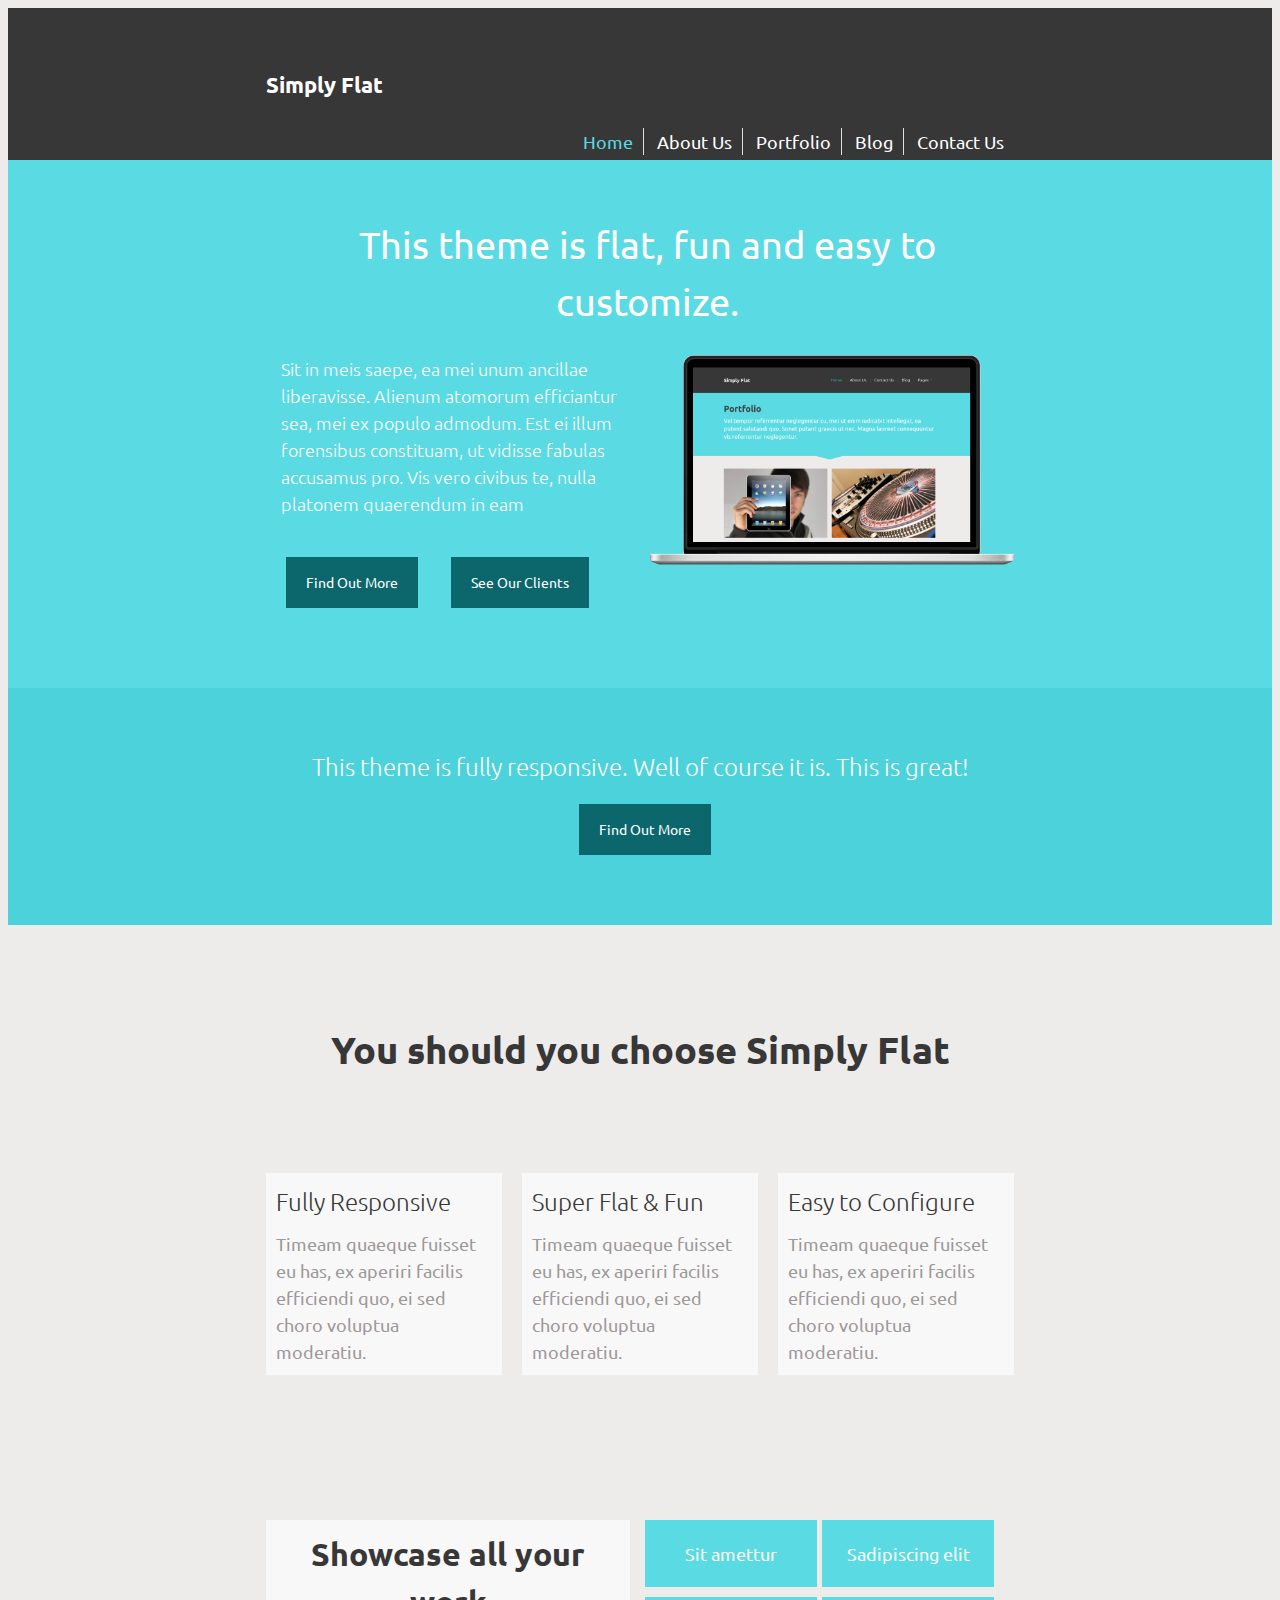
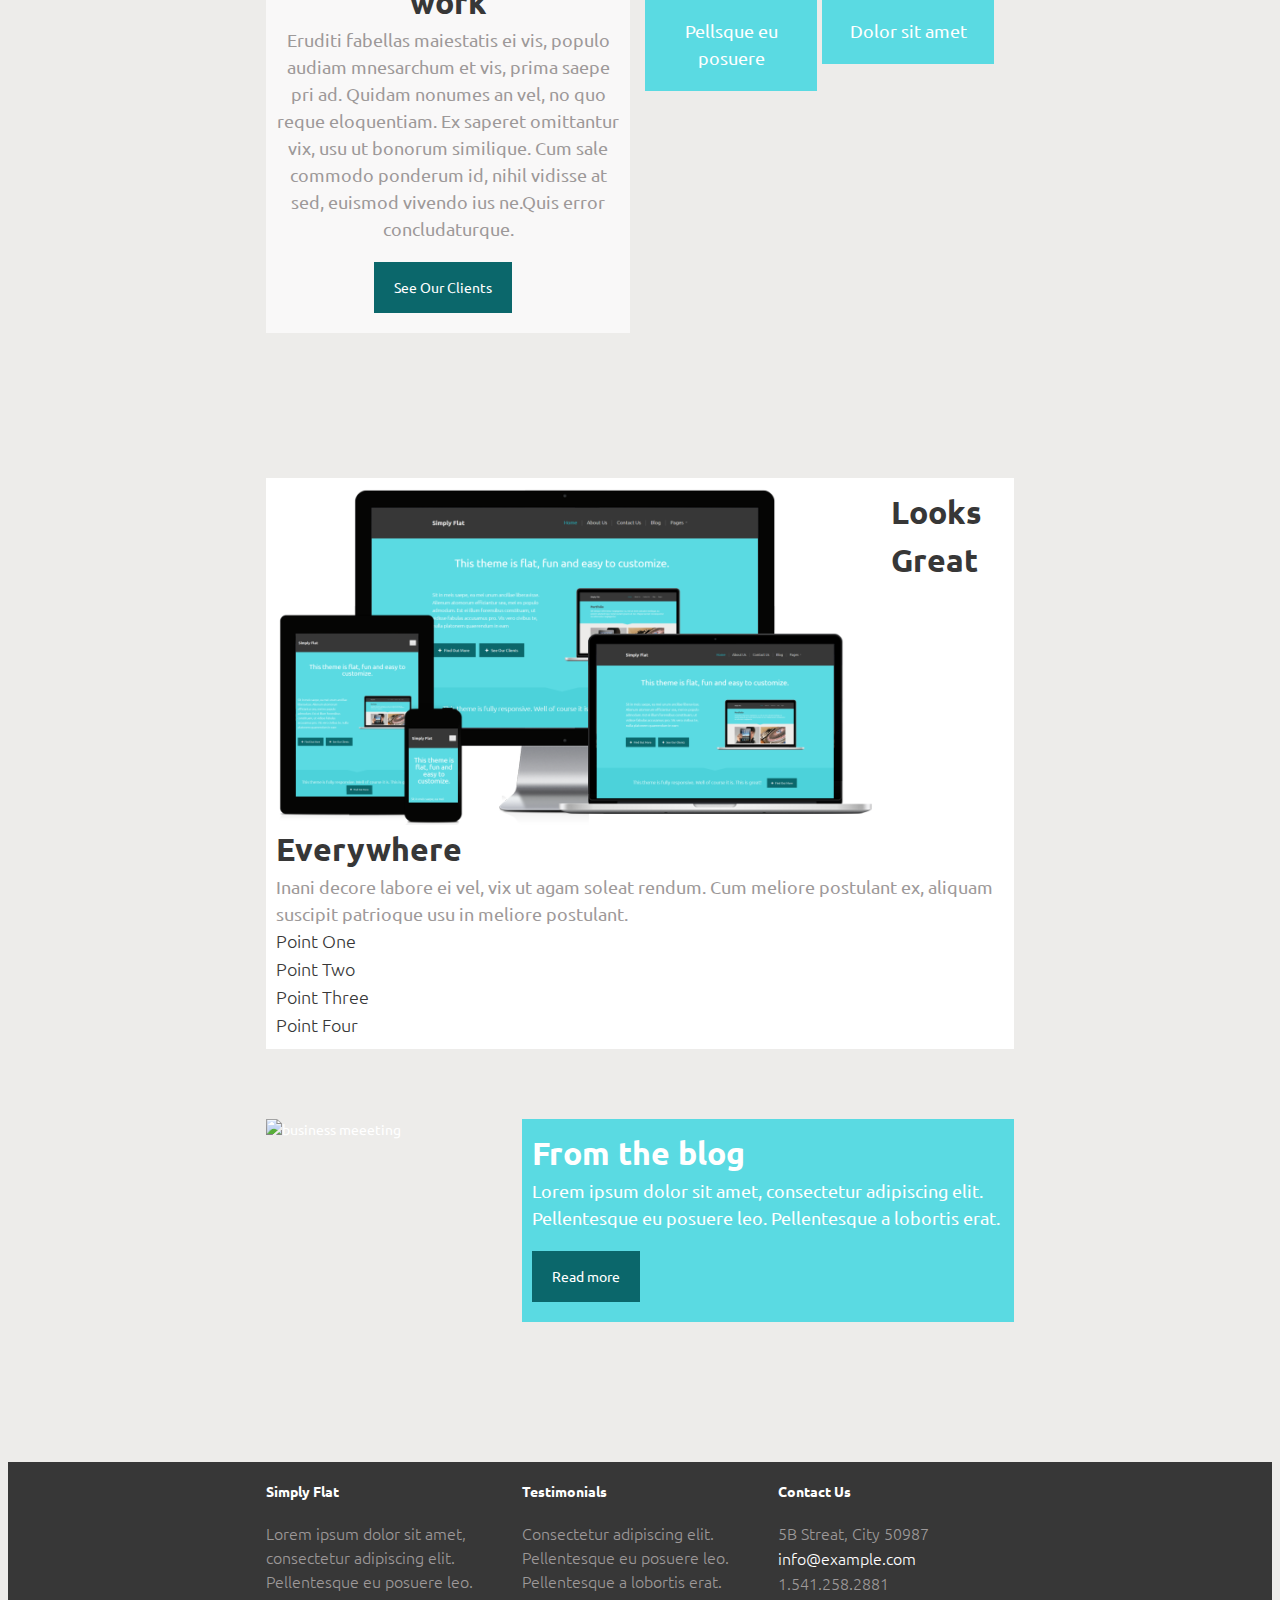
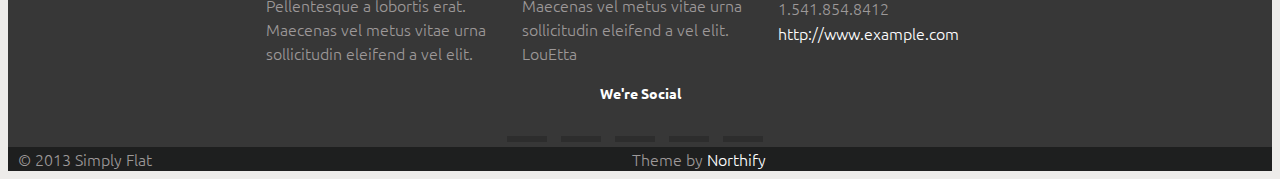
==== commit bc5ee196: "Add files via upload" ====
--- a/index.html
+++ b/index.html
@@ -11,7 +11,6 @@
   <link rel="stylesheet" href="css/style.css">
   <link rel="stylesheet" href="css/style.css">
   <script type="text/javascript" src="https://code.jquery.com/jquery-1.10.0.min.js"></script>
-  <script type="text/javascript" src="https://code.jquery.com/jquery-1.10.0.min.js"></script>
   <script type="text/javascript" src="js/toggle-navigation.js"></script>
 </head>
 
@@ -20,11 +19,10 @@
     <div class="container">
       <div class="row">
         <div class="one-third column">
-          <h1 class="brand"><a href="index.html">Simply Flat</a></h1></div>
-          <a href="#menu" class="menu-link">Menu</a>
+          <h1 class="brand"><a href="index.html">Simply Flat</a></h1></div> <a href="#menu" class="menu-link">Menu</a>
         <nav id="menu" class="two-thirds column nav">
           <ul class="pull-right nav">
-            <li><a href="index.html">Home</a></li>
+            <li class="active"><a href="index.html">Home</a></li>
             <li><a href="about.html">About Us</a></li>
             <li><a href="portfolio.html">Portfolio</a></li>
             <li><a href="blog.html">Blog</a></li>
--- a/css/style.css
+++ b/css/style.css
@@ -1,10 +1,10 @@
-                                                                                                                                                                                    /* Box sizing */
-                                                                                                                                                                            
-                                                                                                                                                                            @import url(grid.css);
-                                                                                                                                                                            @import url(form.css);
-                                                                                                                                                                            @import url(table.css);
-                                                                                                                                                                            @charset "UTF-8";
-                                                                                                                                                                            /* Colors
+                /* Box sizing */
+            
+            @import url(grid.css);
+            @import url(form.css);
+            @import url(table.css);
+            @charset "UTF-8";
+            /* Colors
 black (or almost black)         #1e1f1f
 very dark gray                  #373737
 gray                            #9d9999
@@ -15,605 +15,698 @@
 beige                           #f9f8f8
 white                           #ffffff
         */
-                                                                                                                                                                            
-                                                                                                                                                                            body {
-                                                                                                                                                                                font-family: 'Ubuntu', sans-serif;
-                                                                                                                                                                                font-size: 14px;
-                                                                                                                                                                                line-height: 1.5;
-                                                                                                                                                                                color: #9d9999;
-                                                                                                                                                                                background-color: #edecea;
-                                                                                                                                                                            }
-                                                                                                                                                                            
-                                                                                                                                                                            h1 {
-                                                                                                                                                                                color: #373737;
-                                                                                                                                                                                font-size: 38px;
-                                                                                                                                                                            }
-                                                                                                                                                                            
-                                                                                                                                                                            h2 {
-                                                                                                                                                                                color: #373737;
-                                                                                                                                                                                font-size: 32px;
-                                                                                                                                                                                margin: 0;
-                                                                                                                                                                            }
-                                                                                                                                                                            
-                                                                                                                                                                            h3 {
-                                                                                                                                                                                margin-bottom: 0;
-                                                                                                                                                                                margin-top: 0;
-                                                                                                                                                                                color: #373737;
-                                                                                                                                                                                font-size: 24px;
-                                                                                                                                                                                font-weight: 200;
-                                                                                                                                                                            }
-                                                                                                                                                                            
-                                                                                                                                                                            h4 {
-                                                                                                                                                                                color: #373737;
-                                                                                                                                                                            }
-                                                                                                                                                                            
-                                                                                                                                                                            p {
-                                                                                                                                                                                font-size: 18px;
-                                                                                                                                                                                margin: 0;
-                                                                                                                                                                            }
-                                                                                                                                                                            
-                                                                                                                                                                            a {
-                                                                                                                                                                                color: #ffffff;
-                                                                                                                                                                                text-decoration: none;
-                                                                                                                                                                            }
-                                                                                                                                                                            
-                                                                                                                                                                            ul {
-                                                                                                                                                                                list-style: none;
-                                                                                                                                                                                padding: 0;
-                                                                                                                                                                                margin: 0;
-                                                                                                                                                                            }
-                                                                                                                                                                            
-                                                                                                                                                                            .active a {
-                                                                                                                                                                                color: #5adae2;
-                                                                                                                                                                                /* turquoise */
-                                                                                                                                                                            }
-                                                                                                                                                                            
-                                                                                                                                                                            .header {
-                                                                                                                                                                                background-color: #373737;
-                                                                                                                                                                            }
-                                                                                                                                                                            
-                                                                                                                                                                            .main {
-                                                                                                                                                                                background-color: #edecea;
-                                                                                                                                                                            }
-                                                                                                                                                                            
-                                                                                                                                                                            html {
-                                                                                                                                                                                box-sizing: border-box;
-                                                                                                                                                                            }
-                                                                                                                                                                            
-                                                                                                                                                                            *,
-                                                                                                                                                                            *:before,
-                                                                                                                                                                            *:after {
-                                                                                                                                                                                box-sizing: inherit;
-                                                                                                                                                                            }
-                                                                                                                                                                            /* footer */
-                                                                                                                                                                            
-                                                                                                                                                                            .footer {
-                                                                                                                                                                                background-color: #373737;
-                                                                                                                                                                            }
-                                                                                                                                                                            
-                                                                                                                                                                            .footer h4 {
-                                                                                                                                                                                color: #ffffff;
-                                                                                                                                                                            }
-                                                                                                                                                                            
-                                                                                                                                                                            .footer p {
-                                                                                                                                                                                color: #9d9999;
-                                                                                                                                                                                font-size: 16px;
-                                                                                                                                                                                font-weight: 200;
-                                                                                                                                                                                margin-top: 0;
-                                                                                                                                                                            }
-                                                                                                                                                                            
-                                                                                                                                                                            .footer-bottom {
-                                                                                                                                                                                background-color: #1e1f1f;
-                                                                                                                                                                                color: #fff;
-                                                                                                                                                                            }
-                                                                                                                                                                            
-                                                                                                                                                                            .footer ul {
-                                                                                                                                                                                font-size: 16px;
-                                                                                                                                                                                font-weight: 200;
-                                                                                                                                                                            }
-                                                                                                                                                                            
-                                                                                                                                                                            .img-responsive {
-                                                                                                                                                                                max-width: 100%;
-                                                                                                                                                                                height: auto;
-                                                                                                                                                                            }
-                                                                                                                                                                            /* Header Elements*/
-                                                                                                                                                                            
-                                                                                                                                                                            .brand {
-                                                                                                                                                                                font-size: 22px;
-                                                                                                                                                                                padding-top: 45px;
-                                                                                                                                                                                padding-bottom: 45px;
-                                                                                                                                                                            }
-                                                                                                                                                                            
-                                                                                                                                                                            .nav {
-                                                                                                                                                                                padding-top: 60px;
-                                                                                                                                                                            }
-                                                                                                                                                                            
-                                                                                                                                                                            .nav a {
-                                                                                                                                                                                padding: 0px 10px;
-                                                                                                                                                                                -webkit-transition: color 0.3s ease 0s;
-                                                                                                                                                                                -moz-transition: color 0.3s ease-out;
-                                                                                                                                                                                -ms-transition: color 0.3s ease-out;
-                                                                                                                                                                                -o-transition: color 0.3s ease-out;
-                                                                                                                                                                                transition: color 0.3s ease-in-out;
-                                                                                                                                                                            }
-                                                                                                                                                                            
-                                                                                                                                                                            nav ul li {
-                                                                                                                                                                                display: inline-block;
-                                                                                                                                                                            }
-                                                                                                                                                                            
-                                                                                                                                                                            .nav a:hover {
-                                                                                                                                                                                color: #5adae2;
-                                                                                                                                                                                /* turquoise */
-                                                                                                                                                                            }
-                                                                                                                                                                            
-                                                                                                                                                                            .nav li {
-                                                                                                                                                                                font-size: 18px;
-                                                                                                                                                                                float: none;
-                                                                                                                                                                                border-right: 1px solid #dedede;
-                                                                                                                                                                                /* light gray */
-                                                                                                                                                                            }
-                                                                                                                                                                            
-                                                                                                                                                                            .nav li:last-child {
-                                                                                                                                                                                border-right: 0 none;
-                                                                                                                                                                            }
-                                                                                                                                                                            
-                                                                                                                                                                            .pull-right {
-                                                                                                                                                                                float: right;
-                                                                                                                                                                            }
-                                                                                                                                                                            /* Footer Class */
-                                                                                                                                                                            
-                                                                                                                                                                            .footer-bottom a {
-                                                                                                                                                                                color: #FFFFF;
-                                                                                                                                                                            }
-                                                                                                                                                                            
-                                                                                                                                                                            .footer a:hover,
-                                                                                                                                                                            .footer i:hover {
-                                                                                                                                                                                color: #5adae2;
-                                                                                                                                                                            }
-                                                                                                                                                                            
-                                                                                                                                                                            .footer-bottom a:hover {
-                                                                                                                                                                                color: #5adae2;
-                                                                                                                                                                                /* turquoise */
-                                                                                                                                                                            }
-                                                                                                                                                                            /* Social Class */
-                                                                                                                                                                            
-                                                                                                                                                                            .social {
-                                                                                                                                                                                text-align: center;
-                                                                                                                                                                            }
-                                                                                                                                                                            
-                                                                                                                                                                            .social-list i:hover {
-                                                                                                                                                                                background-color: #373737;
-                                                                                                                                                                                /* dark grey */
-                                                                                                                                                                            }
-                                                                                                                                                                            
-                                                                                                                                                                            .social-list {
-                                                                                                                                                                                text-align: center;
-                                                                                                                                                                            }
-                                                                                                                                                                            
-                                                                                                                                                                            .social-list li {
-                                                                                                                                                                                display: inline-block;
-                                                                                                                                                                            }
-                                                                                                                                                                            
-                                                                                                                                                                            .social-list i {
-                                                                                                                                                                                background-color: #2D2D2D;
-                                                                                                                                                                                margin: 5px 10px 0 0;
-                                                                                                                                                                                padding: 3px;
-                                                                                                                                                                                width: 40px;
-                                                                                                                                                                                display: inline-block;
-                                                                                                                                                                            }
-                                                                                                                                                                            /* Main Content CSS */
-                                                                                                                                                                            
-                                                                                                                                                                            .page-header {
-                                                                                                                                                                                background-color: #5adae2;
-                                                                                                                                                                                color: #FFF;
-                                                                                                                                                                                padding-top: 30px;
-                                                                                                                                                                                margin-bottom: 50px;
-                                                                                                                                                                                padding-bottom: 70px;
-                                                                                                                                                                            }
-                                                                                                                                                                            
-                                                                                                                                                                            .page-header .btn {
-                                                                                                                                                                                margin-top: 40px;
-                                                                                                                                                                                margin-left: 20px;
-                                                                                                                                                                            }
-                                                                                                                                                                            
-                                                                                                                                                                            .page-header h1 {
-                                                                                                                                                                                font-weight: bold;
-                                                                                                                                                                                padding-left: 15px;
-                                                                                                                                                                            }
-                                                                                                                                                                            
-                                                                                                                                                                            .page-header p {
-                                                                                                                                                                                padding-left: 15px;
-                                                                                                                                                                                background-color: #5adae2;
-                                                                                                                                                                                color: #ffffff;
-                                                                                                                                                                                font-size: 26px;
-                                                                                                                                                                            }
-                                                                                                                                                                            /* Home page CSS */
-                                                                                                                                                                            
-                                                                                                                                                                            .home h1 {
-                                                                                                                                                                                color: #fff;
-                                                                                                                                                                            }
-                                                                                                                                                                            
-                                                                                                                                                                            .page-header {
-                                                                                                                                                                                background-color: #5adae2;
-                                                                                                                                                                                padding-top: 30px;
-                                                                                                                                                                                margin-bottom: 50px;
-                                                                                                                                                                                padding-bottom: 70px;
-                                                                                                                                                                            }
-                                                                                                                                                                            
-                                                                                                                                                                            .page-header.home {
-                                                                                                                                                                                margin-bottom: 0;
-                                                                                                                                                                            }
-                                                                                                                                                                            
-                                                                                                                                                                            .page-header h1 {
-                                                                                                                                                                                padding-left: 15px;
-                                                                                                                                                                                font-weight: bold;
-                                                                                                                                                                            }
-                                                                                                                                                                            
-                                                                                                                                                                            .page-header.home h1 {
-                                                                                                                                                                                font-weight: normal;
-                                                                                                                                                                                text-align: center;
-                                                                                                                                                                            }
-                                                                                                                                                                            
-                                                                                                                                                                            .page-header.home p {
-                                                                                                                                                                                font-size: 18px;
-                                                                                                                                                                                font-weight: 200;
-                                                                                                                                                                            }
-                                                                                                                                                                            
-                                                                                                                                                                            .page-header .home a {
-                                                                                                                                                                                padding-left: 35px;
-                                                                                                                                                                            }
-                                                                                                                                                                            
-                                                                                                                                                                            .message {
-                                                                                                                                                                                padding-top: 60px;
-                                                                                                                                                                                padding-bottom: 60px;
-                                                                                                                                                                                background-color: #4cd2da;
-                                                                                                                                                                            }
-                                                                                                                                                                            
-                                                                                                                                                                            .message .btn {
-                                                                                                                                                                                margin-left: 20px;
-                                                                                                                                                                            }
-                                                                                                                                                                            
-                                                                                                                                                                            .message h3 {
-                                                                                                                                                                                color: #ffffff;
-                                                                                                                                                                            }
-                                                                                                                                                                            
-                                                                                                                                                                            .tile {
-                                                                                                                                                                                background-color: #5adae2;
-                                                                                                                                                                                color: #ffffff;
-                                                                                                                                                                                padding: 20px;
-                                                                                                                                                                                margin: 0 0 5px 5px;
-                                                                                                                                                                                margin-bottom: 10px;
-                                                                                                                                                                                text-align: center;
-                                                                                                                                                                            }
-                                                                                                                                                                            
-                                                                                                                                                                            .tile p {
-                                                                                                                                                                                margin: 0;
-                                                                                                                                                                            }
-                                                                                                                                                                            
-                                                                                                                                                                            .tile i {
-                                                                                                                                                                                font-size: 108px;
-                                                                                                                                                                            }
-                                                                                                                                                                            
-                                                                                                                                                                            .text-center {
-                                                                                                                                                                                text-align: center;
-                                                                                                                                                                            }
-                                                                                                                                                                            
-                                                                                                                                                                            .address,
-                                                                                                                                                                            .address a {
-                                                                                                                                                                                color: #1e1f1f;
-                                                                                                                                                                            }
-                                                                                                                                                                            
-                                                                                                                                                                            .address li {
-                                                                                                                                                                                padding-bottom: 5px;
-                                                                                                                                                                            }
-                                                                                                                                                                            /* Contentbox */
-                                                                                                                                                                            
-                                                                                                                                                                            .contentbox {
-                                                                                                                                                                                background-color: #ffffff;
-                                                                                                                                                                                padding: 10px;
-                                                                                                                                                                                margin-bottom: 70px;
-                                                                                                                                                                            }
-                                                                                                                                                                            
-                                                                                                                                                                            .contentbox h4 {
-                                                                                                                                                                                font-size: 20px;
-                                                                                                                                                                                font-weight: normal;
-                                                                                                                                                                                margin: 0;
-                                                                                                                                                                                margin-top: 0;
-                                                                                                                                                                            }
-                                                                                                                                                                            
-                                                                                                                                                                            .contentbox li {
-                                                                                                                                                                                font-size: 18px;
-                                                                                                                                                                                font-weight: 200;
-                                                                                                                                                                                color: #373737;
-                                                                                                                                                                            }
-                                                                                                                                                                            
-                                                                                                                                                                            .contentbox-beige {
-                                                                                                                                                                                background-color: #f9f8f8;
-                                                                                                                                                                                padding: 10px;
-                                                                                                                                                                                margin-bottom: 70px;
-                                                                                                                                                                            }
-                                                                                                                                                                            
-                                                                                                                                                                            .contentbox-beige>img {
-                                                                                                                                                                                float: left;
-                                                                                                                                                                                margin-right: 15px;
-                                                                                                                                                                            }
-                                                                                                                                                                            
-                                                                                                                                                                            .contentbox i {
-                                                                                                                                                                                color: #5adae2;
-                                                                                                                                                                            }
-                                                                                                                                                                            
-                                                                                                                                                                            .contentbox-turquoise {
-                                                                                                                                                                                background-color: #5adae2;
-                                                                                                                                                                                padding: 10px;
-                                                                                                                                                                                margin-bottom: 70px;
-                                                                                                                                                                            }
-                                                                                                                                                                            
-                                                                                                                                                                            .contentbox-turquoise {
-                                                                                                                                                                                background-color: #5adae2;
-                                                                                                                                                                                padding: 10px;
-                                                                                                                                                                                margin-bottom: 70px;
-                                                                                                                                                                            }
-                                                                                                                                                                            
-                                                                                                                                                                            .contentbox>img {
-                                                                                                                                                                                float: left;
-                                                                                                                                                                                margin-right: 15px;
-                                                                                                                                                                            }
-                                                                                                                                                                            
-                                                                                                                                                                            .main-content-top {
-                                                                                                                                                                                margin-bottom: 75px;
-                                                                                                                                                                            }
-                                                                                                                                                                            
-                                                                                                                                                                            .main-content-top h1 {
-                                                                                                                                                                                padding-top: 70px;
-                                                                                                                                                                                padding-bottom: 70px;
-                                                                                                                                                                                text-align: center;
-                                                                                                                                                                            }
-                                                                                                                                                                            
-                                                                                                                                                                            .main-content-top i {
-                                                                                                                                                                                color: #5adae2;
-                                                                                                                                                                                vertical-align: -10px;
-                                                                                                                                                                                /* center icon to heading */
-                                                                                                                                                                            }
-                                                                                                                                                                            
-                                                                                                                                                                            .main-content-bottom .contentbox-beige {
-                                                                                                                                                                                min-height: 360px;
-                                                                                                                                                                            }
-                                                                                                                                                                            
-                                                                                                                                                                            .main-content-bottom {
-                                                                                                                                                                                padding-bottom: 75px;
-                                                                                                                                                                            }
-                                                                                                                                                                            
-                                                                                                                                                                            .main-content-bottom h1 {
-                                                                                                                                                                                text-align: center;
-                                                                                                                                                                            }
-                                                                                                                                                                            
-                                                                                                                                                                            .btn {
-                                                                                                                                                                                display: inline-block;
-                                                                                                                                                                                font-size: 14px;
-                                                                                                                                                                                background-color: #0B676B;
-                                                                                                                                                                                /* teal */
-                                                                                                                                                                                color: #FFFFFF;
-                                                                                                                                                                                padding: 15px 20px;
-                                                                                                                                                                                border: 0 none;
-                                                                                                                                                                                margin-right: 10px;
-                                                                                                                                                                                margin-bottom: 10px;
-                                                                                                                                                                                margin-top: 20px;
-                                                                                                                                                                                -webkit-transition: background 0.3s ease 0s;
-                                                                                                                                                                                -moz-transition: background 0.3s ease-out;
-                                                                                                                                                                                -ms-transition: background 0.3s ease-out;
-                                                                                                                                                                                -o-transition: background 0.3s ease-out;
-                                                                                                                                                                                transition: background 0.3s ease-in-out;
-                                                                                                                                                                            }
-                                                                                                                                                                            
-                                                                                                                                                                            .btn:hover {
-                                                                                                                                                                                background-color: #588B8D;
-                                                                                                                                                                                /* lighter teal */
-                                                                                                                                                                            }
-                                                                                                                                                                            /* About page CSS */
-                                                                                                                                                                            
-                                                                                                                                                                            .team h1 {
-                                                                                                                                                                                margin-bottom: 40px;
-                                                                                                                                                                            }
-                                                                                                                                                                            
-                                                                                                                                                                            .team-member {
-                                                                                                                                                                                margin-bottom: 20px;
-                                                                                                                                                                            }
-                                                                                                                                                                            
-                                                                                                                                                                            .team-member a {
-                                                                                                                                                                                color: #1E1F1F;
-                                                                                                                                                                            }
-                                                                                                                                                                            
-                                                                                                                                                                            .team-member a:hover {
-                                                                                                                                                                                color: #5adae2;
-                                                                                                                                                                                /* turquoise */
-                                                                                                                                                                            }
-                                                                                                                                                                            
-                                                                                                                                                                            .team-member i:hover {
-                                                                                                                                                                                color: #5adae2;
-                                                                                                                                                                                /* turquoise */
-                                                                                                                                                                                background-color: #1e1f1f;
-                                                                                                                                                                                /* almost black */
-                                                                                                                                                                            }
-                                                                                                                                                                            
-                                                                                                                                                                            .team-member h1 {
-                                                                                                                                                                                text-align: center;
-                                                                                                                                                                            }
-                                                                                                                                                                            
-                                                                                                                                                                            .team-member ul {
-                                                                                                                                                                                text-align: right;
-                                                                                                                                                                            }
-                                                                                                                                                                            
-                                                                                                                                                                            .team-member li {
-                                                                                                                                                                                display: inline-block;
-                                                                                                                                                                                padding-left: 5px;
-                                                                                                                                                                                padding-right: 5px;
-                                                                                                                                                                            }
-                                                                                                                                                                            
-                                                                                                                                                                            .team-member i {
-                                                                                                                                                                                background-color: #edecea;
-                                                                                                                                                                                color: #1e1f1f;
-                                                                                                                                                                                font-size: 16px;
-                                                                                                                                                                                padding: 3px;
-                                                                                                                                                                                margin: 0;
-                                                                                                                                                                                width: 22px;
-                                                                                                                                                                                display: inline-block;
-                                                                                                                                                                                text-align: center;
-                                                                                                                                                                            }
-                                                                                                                                                                            /* Portfolio page CSS */
-                                                                                                                                                                            
-                                                                                                                                                                            a:hover {
-                                                                                                                                                                                color: #5adae2;
-                                                                                                                                                                            }
-                                                                                                                                                                            /* Blog page CSS */
-                                                                                                                                                                            
-                                                                                                                                                                            .info li {
-                                                                                                                                                                                display: inline-block;
-                                                                                                                                                                                font-size: 14px;
-                                                                                                                                                                                background-color: #edecea;
-                                                                                                                                                                                padding 5px 8px;
-                                                                                                                                                                                margin-top: 5px;
-                                                                                                                                                                                margin-right: 5px;
-                                                                                                                                                                            }
-                                                                                                                                                                            
-                                                                                                                                                                            .info i {
-                                                                                                                                                                                color: #1e1f1f;
-                                                                                                                                                                                display: inline-block;
-                                                                                                                                                                                width: 22px;
-                                                                                                                                                                                text-align: center;
-                                                                                                                                                                            }
-                                                                                                                                                                            
-                                                                                                                                                                            .sidebar {
-                                                                                                                                                                                padding: 30px;
-                                                                                                                                                                            }
-                                                                                                                                                                            
-                                                                                                                                                                            .sidebar p {
-                                                                                                                                                                                font-size: 13px;
-                                                                                                                                                                                line-height: 18px;
-                                                                                                                                                                                color: #1e1f1f;
-                                                                                                                                                                                padding-bottom: 10px;
-                                                                                                                                                                            }
-                                                                                                                                                                            
-                                                                                                                                                                            .sidebar a {
-                                                                                                                                                                                color: #1e1f1f;
-                                                                                                                                                                            }
-                                                                                                                                                                            
-                                                                                                                                                                            .sidebar li {
-                                                                                                                                                                                font-size: 14px;
-                                                                                                                                                                            }
-                                                                                                                                                                            
-                                                                                                                                                                            .recent-entries img {
-                                                                                                                                                                                float: left;
-                                                                                                                                                                                padding-right: 10px;
-                                                                                                                                                                            }
-                                                                                                                                                                            
-                                                                                                                                                                            .photos img {
-                                                                                                                                                                                padding-right: 10px;
-                                                                                                                                                                                padding-bottom: 10px;
-                                                                                                                                                                            }
-                                                                                                                                                                            
-                                                                                                                                                                            .btn>i {
-                                                                                                                                                                                color: #FFF;
-                                                                                                                                                                            }
-                                                                                                                                                                            
-                                                                                                                                                                            .blog-tease {
-                                                                                                                                                                                min-height: 210px;
-                                                                                                                                                                                color: #ffffff;
-                                                                                                                                                                                padding-bottom: 70px;
-                                                                                                                                                                            }
-                                                                                                                                                                            
-                                                                                                                                                                            .blog-tease h2 {
-                                                                                                                                                                                color: #ffffff;
-                                                                                                                                                                            }
-                                                                                                                                                                            /* Contact page CSS */
-                                                                                                                                                                            
-                                                                                                                                                                            .map iframe {
-                                                                                                                                                                                width: 100%;
-                                                                                                                                                                            }
-                                                                                                                                                                            /* Smartphone landscape */
-                                                                                                                                                                            
-                                                                                                                                                                            @media (min-width: 480px) {}
-                                                                                                                                                                            /* Small devices (tablets, 768px and up) */
-                                                                                                                                                                            
-                                                                                                                                                                            @media (min-width: 768px) {
-                                                                                                                                                                                /* blog page */
-                                                                                                                                                                                .recent-entries img {
-                                                                                                                                                                                    float: left;
-                                                                                                                                                                                    padding-right: 10px;
-                                                                                                                                                                                }
-                                                                                                                                                                                .sidebar {
-                                                                                                                                                                                    padding: 10px;
-                                                                                                                                                                                }
-                                                                                                                                                                                .sidebar-form input[type="text"] {
-                                                                                                                                                                                    height: 30px;
-                                                                                                                                                                                    width: 125px;
-                                                                                                                                                                                    padding: 0;
-                                                                                                                                                                                    margin-bottom: 2px;
-                                                                                                                                                                                    -webkit-border-radius: 4px 0 0 4px;
-                                                                                                                                                                                    -moz-border-radius: 4px 0 0 4px;
-                                                                                                                                                                                    border-radius: 4px 0 0 4px;
-                                                                                                                                                                                }
-                                                                                                                                                                                .sidebar-form .btn {
-                                                                                                                                                                                    height: 30px;
-                                                                                                                                                                                    padding-top: 0;
-                                                                                                                                                                                    padding-bottom: 0;
-                                                                                                                                                                                    padding-left: 10px;
-                                                                                                                                                                                    padding-right: 10px;
-                                                                                                                                                                                    -webkit-border-radius: 0;
-                                                                                                                                                                                    -moz-border-radius: 0;
-                                                                                                                                                                                    border-radius: 0;
-                                                                                                                                                                                    border: 0 none;
-                                                                                                                                                                                    -webkit-transition: background 0.5s ease 0s;
-                                                                                                                                                                                    -moz-transition: background 0.5s ease 0s;
-                                                                                                                                                                                    transition: background 0.5s ease 0s;
-                                                                                                                                                                                }
-                                                                                                                                                                                /* Global Rules */
-                                                                                                                                                                                .contentbox.one-half {
-                                                                                                                                                                                    width: 344px;
-                                                                                                                                                                                }
-                                                                                                                                                                                /* Portfolio */
-                                                                                                                                                                                .portfolio-item {
-                                                                                                                                                                                    position: relative;
-                                                                                                                                                                                    margin-bottom: 10px;
-                                                                                                                                                                                }
-                                                                                                                                                                                .portfolio-title {
-                                                                                                                                                                                    color: white;
-                                                                                                                                                                                    text-align: center;
-                                                                                                                                                                                    height: 243px;
-                                                                                                                                                                                    position: absolute;
-                                                                                                                                                                                    z-index: 10;
-                                                                                                                                                                                    top: 0;
-                                                                                                                                                                                    left: 0;
-                                                                                                                                                                                    opacity: 0;
-                                                                                                                                                                                    padding: 10px;
-                                                                                                                                                                                    -webkit-transition: opacity 0.3s ease 0s;
-                                                                                                                                                                                    -moz-transition: opacity 0.3s ease-out;
-                                                                                                                                                                                    -ms-transition: opacity 0.3s ease-out;
-                                                                                                                                                                                    -o-transition: opacity 0.3s ease-out;
-                                                                                                                                                                                    transition: opacity 0.3s ease 0s;
-                                                                                                                                                                                }
-                                                                                                                                                                                .portfolio-title:hover,
-                                                                                                                                                                                .portfolio-title:focus {
-                                                                                                                                                                                    opacity: .9;
-                                                                                                                                                                                    background-color: #5adae2;
-                                                                                                                                                                                }
-                                                                                                                                                                                /* Medium devices (desktops, 992px and up) */
-                                                                                                                                                                                @media (min-width: 992px) {
-                                                                                                                                                                                    .sidebar {
-                                                                                                                                                                                        padding: 30px;
-                                                                                                                                                                                    }
-                                                                                                                                                                                    /* Global */
-                                                                                                                                                                                    .contentbox .one-half {
-                                                                                                                                                                                        width: 440px;
-                                                                                                                                                                                    }
-                                                                                                                                                                                    /* Portfolio */
-                                                                                                                                                                                    .portfolio-title {
-                                                                                                                                                                                        height: 308px;
-                                                                                                                                                                                    }
-                                                                                                                                                                                    .portfolio-title h2 {
-                                                                                                                                                                                        margin-top: 40px;
-                                                                                                                                                                                    }
-                                                                                                                                                                                    /* Contact page */
-                                                                                                                                                                                    .map iframe {
-                                                                                                                                                                                        width: 620px;
-                                                                                                                                                                                        height: 350px;
-                                                                                                                                                                                    }+            
+            body {
+              font-family: 'Ubuntu', sans-serif;
+              font-size: 14px;
+              line-height: 1.5;
+              color: #9d9999;
+              background-color: #edecea;
+            }
+            
+            h1 {
+              color: #373737;
+              font-size: 38px;
+            }
+            
+            h2 {
+              color: #373737;
+              font-size: 32px;
+              margin: 0;
+            }
+            
+            h3 {
+              margin-bottom: 0;
+              margin-top: 0;
+              color: #373737;
+              font-size: 24px;
+              font-weight: 200;
+            }
+            
+            h4 {
+              color: #373737;
+            }
+            
+            p {
+              font-size: 18px;
+              margin: 0;
+            }
+            
+            a {
+              color: #ffffff;
+              text-decoration: none;
+            }
+            
+            ul {
+              list-style: none;
+              padding: 0;
+              margin: 0;
+            }
+            
+            .active a {
+              color: #5adae2;
+              /* turquoise */
+            }
+            
+            .header {
+              background-color: #373737;
+            }
+            
+            .main {
+              background-color: #edecea;
+            }
+            
+            html {
+              box-sizing: border-box;
+            }
+            
+            *,
+            *:before,
+            *:after {
+              box-sizing: inherit;
+            }
+            /* footer */
+            
+            .footer {
+              background-color: #373737;
+            }
+            
+            .footer h4 {
+              color: #ffffff;
+            }
+            
+            .footer p {
+              color: #9d9999;
+              font-size: 16px;
+              font-weight: 200;
+              margin-top: 0;
+            }
+            
+            .footer-bottom {
+              background-color: #1e1f1f;
+              color: #fff;
+            }
+            
+            .footer ul {
+              font-size: 16px;
+              font-weight: 200;
+            }
+            
+            .img-responsive {
+              max-width: 100%;
+              height: auto;
+            }
+            /* Header Elements*/
+            
+            .brand {
+              font-size: 22px;
+              padding-top: 45px;
+              padding-bottom: 45px;
+            }
+            
+            .nav {
+              padding-top: 60px;
+            }
+            
+            .nav a {
+              padding: 0px 10px;
+              -webkit-transition: color 0.3s ease 0s;
+              -moz-transition: color 0.3s ease-out;
+              -ms-transition: color 0.3s ease-out;
+              -o-transition: color 0.3s ease-out;
+              transition: color 0.3s ease-in-out;
+            }
+            
+            nav ul li {
+              display: inline-block;
+            }
+            
+            .nav a:hover {
+              color: #5adae2;
+              /* turquoise */
+            }
+            
+            .nav li {
+              font-size: 18px;
+              float: none;
+              border-right: 1px solid #dedede;
+              /* light gray */
+            }
+            
+            .nav li:last-child {
+              border-right: 0 none;
+            }
+            
+            .pull-right {
+              float: right;
+            }
+            /* Footer Class */
+            
+            .footer-bottom a {
+              color: #FFFFF;
+            }
+            
+            .footer a:hover,
+            .footer i:hover {
+              color: #5adae2;
+            }
+            
+            .footer-bottom a:hover {
+              color: #5adae2;
+              /* turquoise */
+            }
+            /* Social Class */
+            
+            .social {
+              text-align: center;
+            }
+            
+            .social-list i:hover {
+              background-color: #373737;
+              /* dark grey */
+            }
+            
+            .social-list {
+              text-align: center;
+            }
+            
+            .social-list li {
+              display: inline-block;
+            }
+            
+            .social-list i {
+              background-color: #2D2D2D;
+              margin: 5px 10px 0 0;
+              padding: 3px;
+              width: 40px;
+              display: inline-block;
+            }
+            /* Main Content CSS */
+            
+            .page-header {
+              background-color: #5adae2;
+              color: #FFF;
+              padding-top: 30px;
+              margin-bottom: 50px;
+              padding-bottom: 70px;
+            }
+            
+            .page-header .btn {
+              margin-top: 40px;
+              margin-left: 20px;
+            }
+            
+            .page-header h1 {
+              font-weight: bold;
+              padding-left: 15px;
+            }
+            
+            .page-header p {
+              padding-left: 15px;
+              background-color: #5adae2;
+              color: #ffffff;
+              font-size: 26px;
+            }
+            /* Home page CSS */
+            
+            .home h1 {
+              color: #fff;
+            }
+            
+            .page-header {
+              background-color: #5adae2;
+              padding-top: 30px;
+              margin-bottom: 50px;
+              padding-bottom: 70px;
+            }
+            
+            .page-header.home {
+              margin-bottom: 0;
+            }
+            
+            .page-header h1 {
+              padding-left: 15px;
+              font-weight: bold;
+            }
+            
+            .page-header.home h1 {
+              font-weight: normal;
+              text-align: center;
+            }
+            
+            .page-header.home p {
+              font-size: 18px;
+              font-weight: 200;
+            }
+            
+            .page-header .home a {
+              padding-left: 35px;
+            }
+            
+            .message {
+              padding-top: 60px;
+              padding-bottom: 60px;
+              background-color: #4cd2da;
+            }
+            
+            .message .btn {
+              margin-left: 20px;
+            }
+            
+            .message h3 {
+              color: #ffffff;
+            }
+            
+            .tile {
+              background-color: #5adae2;
+              color: #ffffff;
+              padding: 20px;
+              margin: 0 0 5px 5px;
+              margin-bottom: 10px;
+              text-align: center;
+            }
+            
+            .tile p {
+              margin: 0;
+            }
+            
+            .tile i {
+              font-size: 108px;
+            }
+            
+            .text-center {
+              text-align: center;
+            }
+            
+            .address,
+            .address a {
+              color: #1e1f1f;
+            }
+            
+            .address li {
+              padding-bottom: 5px;
+            }
+            /* Contentbox */
+            
+            .contentbox {
+              background-color: #ffffff;
+              padding: 10px;
+              margin-bottom: 70px;
+            }
+            
+            .contentbox h4 {
+              font-size: 20px;
+              font-weight: normal;
+              margin: 0;
+              margin-top: 0;
+            }
+            
+            .contentbox li {
+              font-size: 18px;
+              font-weight: 200;
+              color: #373737;
+            }
+            
+            .contentbox-beige {
+              background-color: #f9f8f8;
+              padding: 10px;
+              margin-bottom: 70px;
+            }
+            
+            .contentbox-beige>img {
+              float: left;
+              margin-right: 15px;
+            }
+            
+            .contentbox i {
+              color: #5adae2;
+            }
+            
+            .contentbox-turquoise {
+              background-color: #5adae2;
+              padding: 10px;
+              margin-bottom: 70px;
+            }
+            
+            .contentbox-turquoise {
+              background-color: #5adae2;
+              padding: 10px;
+              margin-bottom: 70px;
+            }
+            
+            .contentbox>img {
+              float: left;
+              margin-right: 15px;
+            }
+            
+            .main-content-top {
+              margin-bottom: 75px;
+            }
+            
+            .main-content-top h1 {
+              padding-top: 70px;
+              padding-bottom: 70px;
+              text-align: center;
+            }
+            
+            .main-content-top i {
+              color: #5adae2;
+              vertical-align: -10px;
+              /* center icon to heading */
+            }
+            
+            .main-content-bottom .contentbox-beige {
+              min-height: 360px;
+            }
+            
+            .main-content-bottom {
+              padding-bottom: 75px;
+            }
+            
+            .main-content-bottom h1 {
+              text-align: center;
+            }
+            
+            .btn {
+              display: inline-block;
+              font-size: 14px;
+              background-color: #0B676B;
+              /* teal */
+              color: #FFFFFF;
+              padding: 15px 20px;
+              border: 0 none;
+              margin-right: 10px;
+              margin-bottom: 10px;
+              margin-top: 20px;
+              -webkit-transition: background 0.3s ease 0s;
+              -moz-transition: background 0.3s ease-out;
+              -ms-transition: background 0.3s ease-out;
+              -o-transition: background 0.3s ease-out;
+              transition: background 0.3s ease-in-out;
+            }
+            
+            .btn:hover {
+              background-color: #588B8D;
+              /* lighter teal */
+            }
+            /* About page CSS */
+            
+            .team h1 {
+              margin-bottom: 40px;
+            }
+            
+            .team-member {
+              margin-bottom: 20px;
+            }
+            
+            .team-member a {
+              color: #1E1F1F;
+            }
+            
+            .team-member a:hover {
+              color: #5adae2;
+              /* turquoise */
+            }
+            
+            .team-member i:hover {
+              color: #5adae2;
+              /* turquoise */
+              background-color: #1e1f1f;
+              /* almost black */
+            }
+            
+            .team-member h1 {
+              text-align: center;
+            }
+            
+            .team-member ul {
+              text-align: right;
+            }
+            
+            .team-member li {
+              display: inline-block;
+              padding-left: 5px;
+              padding-right: 5px;
+            }
+            
+            .team-member i {
+              background-color: #edecea;
+              color: #1e1f1f;
+              font-size: 16px;
+              padding: 3px;
+              margin: 0;
+              width: 22px;
+              display: inline-block;
+              text-align: center;
+            }
+            /* Portfolio page CSS */
+            
+            a:hover {
+              color: #5adae2;
+            }
+            /* Blog page CSS */
+            
+            .info li {
+              display: inline-block;
+              font-size: 14px;
+              background-color: #edecea;
+              padding 5px 8px;
+              margin-top: 5px;
+              margin-right: 5px;
+            }
+            
+            .info i {
+              color: #1e1f1f;
+              display: inline-block;
+              width: 22px;
+              text-align: center;
+            }
+            
+            .sidebar {
+              padding: 30px;
+            }
+            
+            .sidebar p {
+              font-size: 13px;
+              line-height: 18px;
+              color: #1e1f1f;
+              padding-bottom: 10px;
+            }
+            
+            .sidebar a {
+              color: #1e1f1f;
+            }
+            
+            .sidebar li {
+              font-size: 14px;
+            }
+            
+            .recent-entries img {
+              float: left;
+              padding-right: 10px;
+            }
+            
+            .photos img {
+              padding-right: 10px;
+              padding-bottom: 10px;
+            }
+            
+            .btn>i {
+              color: #FFF;
+            }
+            
+            .blog-tease {
+              min-height: 210px;
+              color: #ffffff;
+              padding-bottom: 70px;
+            }
+            
+            .blog-tease h2 {
+              color: #ffffff;
+            }
+            /* Contact page CSS */
+            
+            .map iframe {
+              width: 100%;
+            }
+            /* Mobile navigation */
+            
+            .menu-link {
+              position: absolute;
+              right: 50px;
+              /* adjust this value if need be */
+              top: 60px;
+              /* adjust this value if need be */
+            }
+            
+            .nav {
+              -webkit-transition: all 0.3s ease-out;
+              -moz-transition: all 0.3s ease-out;
+              -ms-transition: all 0.3s ease-out;
+              -o-transition: all 0.3s ease-out;
+              transition: all 0.3s ease-out;
+              overflow: hidden;
+              max-height: 0;
+              /* zero height so nav is hidden */
+            }
+            
+            .nav.active {
+              max-height: 25em;
+              /* after menu click, nav expands */
+            }
+            
+            .nav.active a {
+              color: #fff;
+            }
+            
+            .nav ul {
+              width: 100%;
+            }
+            
+            .nav li {
+              display: block;
+              float: none;
+              border-top: 1px solid #dedede;
+              /* gray */
+              border-right: 1px solid #dedede;
+              /* gray */
+              border-left: 1px solid #dedede;
+              /* gray */
+              font-size: 18px;
+            }
+            
+            .nav li:last-child {
+              border-bottom: 1px solid #dedede;
+              /* gray */
+            }
+            
+            .nav a {
+              display: block;
+              padding: 15px;
+            }
+            
+            .nav a:hover,
+            .nav a:focus {
+              background-color: #5ADAE2;
+              /* turquoise */
+            }
+            /* Smartphone landscape */
+            
+            @media (min-width: 480px) {}
+            /* Small devices (tablets, 768px and up) */
+            
+            @media (min-width: 768px) {
+              /* blog page */
+              .recent-entries img {
+                float: left;
+                padding-right: 10px;
+              }
+              .sidebar {
+                padding: 10px;
+              }
+              .sidebar-form input[type="text"] {
+                height: 30px;
+                width: 125px;
+                padding: 0;
+                margin-bottom: 2px;
+                -webkit-border-radius: 4px 0 0 4px;
+                -moz-border-radius: 4px 0 0 4px;
+                border-radius: 4px 0 0 4px;
+              }
+              .sidebar-form .btn {
+                height: 30px;
+                padding-top: 0;
+                padding-bottom: 0;
+                padding-left: 10px;
+                padding-right: 10px;
+                -webkit-border-radius: 0;
+                -moz-border-radius: 0;
+                border-radius: 0;
+                border: 0 none;
+                -webkit-transition: background 0.5s ease 0s;
+                -moz-transition: background 0.5s ease 0s;
+                transition: background 0.5s ease 0s;
+              }
+              /* Global Rules */
+              .contentbox.one-half {
+                width: 344px;
+              }
+              /* Portfolio */
+              .portfolio-item {
+                position: relative;
+                margin-bottom: 10px;
+              }
+              .portfolio-title {
+                color: white;
+                text-align: center;
+                height: 243px;
+                position: absolute;
+                z-index: 10;
+                top: 0;
+                left: 0;
+                opacity: 0;
+                padding: 10px;
+                -webkit-transition: opacity 0.3s ease 0s;
+                -moz-transition: opacity 0.3s ease-out;
+                -ms-transition: opacity 0.3s ease-out;
+                -o-transition: opacity 0.3s ease-out;
+                transition: opacity 0.3s ease 0s;
+              }
+              .portfolio-title:hover,
+              .portfolio-title:focus {
+                opacity: .9;
+                background-color: #5adae2;
+              }
+              /* Horizontal navigation */
+              .nav {
+                padding-top: 60px;
+                max-height: none;
+              }
+              .nav ul {
+                width: auto;
+              }
+              .nav li {
+                display: inline-block;
+                border: 0 none;
+                border-right: 1px solid #dedede;
+                /* gray */
+              }
+              .nav li:last-child {
+                border-bottom: 0 none;
+                border-right: 0 none;
+              }
+              .nav a {
+                padding: 0px 10px;
+                transition: all 0.15s ease-in-out;
+              }
+              .nav a:hover,
+              .active a {
+                color: #5ADAE2;
+                /* turquoise */
+                background-color: transparent;
+              }
+              /* mobile nav */
+              .menu-link {
+                display: none;
+              }
+              /* Medium devices (desktops, 992px and up) */
+              @media (min-width: 992px) {
+                .sidebar {
+                  padding: 30px;
+                }
+                /* Global */
+                .contentbox .one-half {
+                  width: 440px;
+                }
+                /* Portfolio */
+                .portfolio-title {
+                  height: 308px;
+                }
+                .portfolio-title h2 {
+                  margin-top: 40px;
+                }
+                /* Contact page */
+                .map iframe {
+                  width: 620px;
+                  height: 350px;
+                }--- a/css/style.css
+++ b/css/style.css
@@ -1,10 +1,10 @@
-                                                                                                                                                                                    /* Box sizing */
-                                                                                                                                                                            
-                                                                                                                                                                            @import url(grid.css);
-                                                                                                                                                                            @import url(form.css);
-                                                                                                                                                                            @import url(table.css);
-                                                                                                                                                                            @charset "UTF-8";
-                                                                                                                                                                            /* Colors
+                /* Box sizing */
+            
+            @import url(grid.css);
+            @import url(form.css);
+            @import url(table.css);
+            @charset "UTF-8";
+            /* Colors
 black (or almost black)         #1e1f1f
 very dark gray                  #373737
 gray                            #9d9999
@@ -15,605 +15,698 @@
 beige                           #f9f8f8
 white                           #ffffff
         */
-                                                                                                                                                                            
-                                                                                                                                                                            body {
-                                                                                                                                                                                font-family: 'Ubuntu', sans-serif;
-                                                                                                                                                                                font-size: 14px;
-                                                                                                                                                                                line-height: 1.5;
-                                                                                                                                                                                color: #9d9999;
-                                                                                                                                                                                background-color: #edecea;
-                                                                                                                                                                            }
-                                                                                                                                                                            
-                                                                                                                                                                            h1 {
-                                                                                                                                                                                color: #373737;
-                                                                                                                                                                                font-size: 38px;
-                                                                                                                                                                            }
-                                                                                                                                                                            
-                                                                                                                                                                            h2 {
-                                                                                                                                                                                color: #373737;
-                                                                                                                                                                                font-size: 32px;
-                                                                                                                                                                                margin: 0;
-                                                                                                                                                                            }
-                                                                                                                                                                            
-                                                                                                                                                                            h3 {
-                                                                                                                                                                                margin-bottom: 0;
-                                                                                                                                                                                margin-top: 0;
-                                                                                                                                                                                color: #373737;
-                                                                                                                                                                                font-size: 24px;
-                                                                                                                                                                                font-weight: 200;
-                                                                                                                                                                            }
-                                                                                                                                                                            
-                                                                                                                                                                            h4 {
-                                                                                                                                                                                color: #373737;
-                                                                                                                                                                            }
-                                                                                                                                                                            
-                                                                                                                                                                            p {
-                                                                                                                                                                                font-size: 18px;
-                                                                                                                                                                                margin: 0;
-                                                                                                                                                                            }
-                                                                                                                                                                            
-                                                                                                                                                                            a {
-                                                                                                                                                                                color: #ffffff;
-                                                                                                                                                                                text-decoration: none;
-                                                                                                                                                                            }
-                                                                                                                                                                            
-                                                                                                                                                                            ul {
-                                                                                                                                                                                list-style: none;
-                                                                                                                                                                                padding: 0;
-                                                                                                                                                                                margin: 0;
-                                                                                                                                                                            }
-                                                                                                                                                                            
-                                                                                                                                                                            .active a {
-                                                                                                                                                                                color: #5adae2;
-                                                                                                                                                                                /* turquoise */
-                                                                                                                                                                            }
-                                                                                                                                                                            
-                                                                                                                                                                            .header {
-                                                                                                                                                                                background-color: #373737;
-                                                                                                                                                                            }
-                                                                                                                                                                            
-                                                                                                                                                                            .main {
-                                                                                                                                                                                background-color: #edecea;
-                                                                                                                                                                            }
-                                                                                                                                                                            
-                                                                                                                                                                            html {
-                                                                                                                                                                                box-sizing: border-box;
-                                                                                                                                                                            }
-                                                                                                                                                                            
-                                                                                                                                                                            *,
-                                                                                                                                                                            *:before,
-                                                                                                                                                                            *:after {
-                                                                                                                                                                                box-sizing: inherit;
-                                                                                                                                                                            }
-                                                                                                                                                                            /* footer */
-                                                                                                                                                                            
-                                                                                                                                                                            .footer {
-                                                                                                                                                                                background-color: #373737;
-                                                                                                                                                                            }
-                                                                                                                                                                            
-                                                                                                                                                                            .footer h4 {
-                                                                                                                                                                                color: #ffffff;
-                                                                                                                                                                            }
-                                                                                                                                                                            
-                                                                                                                                                                            .footer p {
-                                                                                                                                                                                color: #9d9999;
-                                                                                                                                                                                font-size: 16px;
-                                                                                                                                                                                font-weight: 200;
-                                                                                                                                                                                margin-top: 0;
-                                                                                                                                                                            }
-                                                                                                                                                                            
-                                                                                                                                                                            .footer-bottom {
-                                                                                                                                                                                background-color: #1e1f1f;
-                                                                                                                                                                                color: #fff;
-                                                                                                                                                                            }
-                                                                                                                                                                            
-                                                                                                                                                                            .footer ul {
-                                                                                                                                                                                font-size: 16px;
-                                                                                                                                                                                font-weight: 200;
-                                                                                                                                                                            }
-                                                                                                                                                                            
-                                                                                                                                                                            .img-responsive {
-                                                                                                                                                                                max-width: 100%;
-                                                                                                                                                                                height: auto;
-                                                                                                                                                                            }
-                                                                                                                                                                            /* Header Elements*/
-                                                                                                                                                                            
-                                                                                                                                                                            .brand {
-                                                                                                                                                                                font-size: 22px;
-                                                                                                                                                                                padding-top: 45px;
-                                                                                                                                                                                padding-bottom: 45px;
-                                                                                                                                                                            }
-                                                                                                                                                                            
-                                                                                                                                                                            .nav {
-                                                                                                                                                                                padding-top: 60px;
-                                                                                                                                                                            }
-                                                                                                                                                                            
-                                                                                                                                                                            .nav a {
-                                                                                                                                                                                padding: 0px 10px;
-                                                                                                                                                                                -webkit-transition: color 0.3s ease 0s;
-                                                                                                                                                                                -moz-transition: color 0.3s ease-out;
-                                                                                                                                                                                -ms-transition: color 0.3s ease-out;
-                                                                                                                                                                                -o-transition: color 0.3s ease-out;
-                                                                                                                                                                                transition: color 0.3s ease-in-out;
-                                                                                                                                                                            }
-                                                                                                                                                                            
-                                                                                                                                                                            nav ul li {
-                                                                                                                                                                                display: inline-block;
-                                                                                                                                                                            }
-                                                                                                                                                                            
-                                                                                                                                                                            .nav a:hover {
-                                                                                                                                                                                color: #5adae2;
-                                                                                                                                                                                /* turquoise */
-                                                                                                                                                                            }
-                                                                                                                                                                            
-                                                                                                                                                                            .nav li {
-                                                                                                                                                                                font-size: 18px;
-                                                                                                                                                                                float: none;
-                                                                                                                                                                                border-right: 1px solid #dedede;
-                                                                                                                                                                                /* light gray */
-                                                                                                                                                                            }
-                                                                                                                                                                            
-                                                                                                                                                                            .nav li:last-child {
-                                                                                                                                                                                border-right: 0 none;
-                                                                                                                                                                            }
-                                                                                                                                                                            
-                                                                                                                                                                            .pull-right {
-                                                                                                                                                                                float: right;
-                                                                                                                                                                            }
-                                                                                                                                                                            /* Footer Class */
-                                                                                                                                                                            
-                                                                                                                                                                            .footer-bottom a {
-                                                                                                                                                                                color: #FFFFF;
-                                                                                                                                                                            }
-                                                                                                                                                                            
-                                                                                                                                                                            .footer a:hover,
-                                                                                                                                                                            .footer i:hover {
-                                                                                                                                                                                color: #5adae2;
-                                                                                                                                                                            }
-                                                                                                                                                                            
-                                                                                                                                                                            .footer-bottom a:hover {
-                                                                                                                                                                                color: #5adae2;
-                                                                                                                                                                                /* turquoise */
-                                                                                                                                                                            }
-                                                                                                                                                                            /* Social Class */
-                                                                                                                                                                            
-                                                                                                                                                                            .social {
-                                                                                                                                                                                text-align: center;
-                                                                                                                                                                            }
-                                                                                                                                                                            
-                                                                                                                                                                            .social-list i:hover {
-                                                                                                                                                                                background-color: #373737;
-                                                                                                                                                                                /* dark grey */
-                                                                                                                                                                            }
-                                                                                                                                                                            
-                                                                                                                                                                            .social-list {
-                                                                                                                                                                                text-align: center;
-                                                                                                                                                                            }
-                                                                                                                                                                            
-                                                                                                                                                                            .social-list li {
-                                                                                                                                                                                display: inline-block;
-                                                                                                                                                                            }
-                                                                                                                                                                            
-                                                                                                                                                                            .social-list i {
-                                                                                                                                                                                background-color: #2D2D2D;
-                                                                                                                                                                                margin: 5px 10px 0 0;
-                                                                                                                                                                                padding: 3px;
-                                                                                                                                                                                width: 40px;
-                                                                                                                                                                                display: inline-block;
-                                                                                                                                                                            }
-                                                                                                                                                                            /* Main Content CSS */
-                                                                                                                                                                            
-                                                                                                                                                                            .page-header {
-                                                                                                                                                                                background-color: #5adae2;
-                                                                                                                                                                                color: #FFF;
-                                                                                                                                                                                padding-top: 30px;
-                                                                                                                                                                                margin-bottom: 50px;
-                                                                                                                                                                                padding-bottom: 70px;
-                                                                                                                                                                            }
-                                                                                                                                                                            
-                                                                                                                                                                            .page-header .btn {
-                                                                                                                                                                                margin-top: 40px;
-                                                                                                                                                                                margin-left: 20px;
-                                                                                                                                                                            }
-                                                                                                                                                                            
-                                                                                                                                                                            .page-header h1 {
-                                                                                                                                                                                font-weight: bold;
-                                                                                                                                                                                padding-left: 15px;
-                                                                                                                                                                            }
-                                                                                                                                                                            
-                                                                                                                                                                            .page-header p {
-                                                                                                                                                                                padding-left: 15px;
-                                                                                                                                                                                background-color: #5adae2;
-                                                                                                                                                                                color: #ffffff;
-                                                                                                                                                                                font-size: 26px;
-                                                                                                                                                                            }
-                                                                                                                                                                            /* Home page CSS */
-                                                                                                                                                                            
-                                                                                                                                                                            .home h1 {
-                                                                                                                                                                                color: #fff;
-                                                                                                                                                                            }
-                                                                                                                                                                            
-                                                                                                                                                                            .page-header {
-                                                                                                                                                                                background-color: #5adae2;
-                                                                                                                                                                                padding-top: 30px;
-                                                                                                                                                                                margin-bottom: 50px;
-                                                                                                                                                                                padding-bottom: 70px;
-                                                                                                                                                                            }
-                                                                                                                                                                            
-                                                                                                                                                                            .page-header.home {
-                                                                                                                                                                                margin-bottom: 0;
-                                                                                                                                                                            }
-                                                                                                                                                                            
-                                                                                                                                                                            .page-header h1 {
-                                                                                                                                                                                padding-left: 15px;
-                                                                                                                                                                                font-weight: bold;
-                                                                                                                                                                            }
-                                                                                                                                                                            
-                                                                                                                                                                            .page-header.home h1 {
-                                                                                                                                                                                font-weight: normal;
-                                                                                                                                                                                text-align: center;
-                                                                                                                                                                            }
-                                                                                                                                                                            
-                                                                                                                                                                            .page-header.home p {
-                                                                                                                                                                                font-size: 18px;
-                                                                                                                                                                                font-weight: 200;
-                                                                                                                                                                            }
-                                                                                                                                                                            
-                                                                                                                                                                            .page-header .home a {
-                                                                                                                                                                                padding-left: 35px;
-                                                                                                                                                                            }
-                                                                                                                                                                            
-                                                                                                                                                                            .message {
-                                                                                                                                                                                padding-top: 60px;
-                                                                                                                                                                                padding-bottom: 60px;
-                                                                                                                                                                                background-color: #4cd2da;
-                                                                                                                                                                            }
-                                                                                                                                                                            
-                                                                                                                                                                            .message .btn {
-                                                                                                                                                                                margin-left: 20px;
-                                                                                                                                                                            }
-                                                                                                                                                                            
-                                                                                                                                                                            .message h3 {
-                                                                                                                                                                                color: #ffffff;
-                                                                                                                                                                            }
-                                                                                                                                                                            
-                                                                                                                                                                            .tile {
-                                                                                                                                                                                background-color: #5adae2;
-                                                                                                                                                                                color: #ffffff;
-                                                                                                                                                                                padding: 20px;
-                                                                                                                                                                                margin: 0 0 5px 5px;
-                                                                                                                                                                                margin-bottom: 10px;
-                                                                                                                                                                                text-align: center;
-                                                                                                                                                                            }
-                                                                                                                                                                            
-                                                                                                                                                                            .tile p {
-                                                                                                                                                                                margin: 0;
-                                                                                                                                                                            }
-                                                                                                                                                                            
-                                                                                                                                                                            .tile i {
-                                                                                                                                                                                font-size: 108px;
-                                                                                                                                                                            }
-                                                                                                                                                                            
-                                                                                                                                                                            .text-center {
-                                                                                                                                                                                text-align: center;
-                                                                                                                                                                            }
-                                                                                                                                                                            
-                                                                                                                                                                            .address,
-                                                                                                                                                                            .address a {
-                                                                                                                                                                                color: #1e1f1f;
-                                                                                                                                                                            }
-                                                                                                                                                                            
-                                                                                                                                                                            .address li {
-                                                                                                                                                                                padding-bottom: 5px;
-                                                                                                                                                                            }
-                                                                                                                                                                            /* Contentbox */
-                                                                                                                                                                            
-                                                                                                                                                                            .contentbox {
-                                                                                                                                                                                background-color: #ffffff;
-                                                                                                                                                                                padding: 10px;
-                                                                                                                                                                                margin-bottom: 70px;
-                                                                                                                                                                            }
-                                                                                                                                                                            
-                                                                                                                                                                            .contentbox h4 {
-                                                                                                                                                                                font-size: 20px;
-                                                                                                                                                                                font-weight: normal;
-                                                                                                                                                                                margin: 0;
-                                                                                                                                                                                margin-top: 0;
-                                                                                                                                                                            }
-                                                                                                                                                                            
-                                                                                                                                                                            .contentbox li {
-                                                                                                                                                                                font-size: 18px;
-                                                                                                                                                                                font-weight: 200;
-                                                                                                                                                                                color: #373737;
-                                                                                                                                                                            }
-                                                                                                                                                                            
-                                                                                                                                                                            .contentbox-beige {
-                                                                                                                                                                                background-color: #f9f8f8;
-                                                                                                                                                                                padding: 10px;
-                                                                                                                                                                                margin-bottom: 70px;
-                                                                                                                                                                            }
-                                                                                                                                                                            
-                                                                                                                                                                            .contentbox-beige>img {
-                                                                                                                                                                                float: left;
-                                                                                                                                                                                margin-right: 15px;
-                                                                                                                                                                            }
-                                                                                                                                                                            
-                                                                                                                                                                            .contentbox i {
-                                                                                                                                                                                color: #5adae2;
-                                                                                                                                                                            }
-                                                                                                                                                                            
-                                                                                                                                                                            .contentbox-turquoise {
-                                                                                                                                                                                background-color: #5adae2;
-                                                                                                                                                                                padding: 10px;
-                                                                                                                                                                                margin-bottom: 70px;
-                                                                                                                                                                            }
-                                                                                                                                                                            
-                                                                                                                                                                            .contentbox-turquoise {
-                                                                                                                                                                                background-color: #5adae2;
-                                                                                                                                                                                padding: 10px;
-                                                                                                                                                                                margin-bottom: 70px;
-                                                                                                                                                                            }
-                                                                                                                                                                            
-                                                                                                                                                                            .contentbox>img {
-                                                                                                                                                                                float: left;
-                                                                                                                                                                                margin-right: 15px;
-                                                                                                                                                                            }
-                                                                                                                                                                            
-                                                                                                                                                                            .main-content-top {
-                                                                                                                                                                                margin-bottom: 75px;
-                                                                                                                                                                            }
-                                                                                                                                                                            
-                                                                                                                                                                            .main-content-top h1 {
-                                                                                                                                                                                padding-top: 70px;
-                                                                                                                                                                                padding-bottom: 70px;
-                                                                                                                                                                                text-align: center;
-                                                                                                                                                                            }
-                                                                                                                                                                            
-                                                                                                                                                                            .main-content-top i {
-                                                                                                                                                                                color: #5adae2;
-                                                                                                                                                                                vertical-align: -10px;
-                                                                                                                                                                                /* center icon to heading */
-                                                                                                                                                                            }
-                                                                                                                                                                            
-                                                                                                                                                                            .main-content-bottom .contentbox-beige {
-                                                                                                                                                                                min-height: 360px;
-                                                                                                                                                                            }
-                                                                                                                                                                            
-                                                                                                                                                                            .main-content-bottom {
-                                                                                                                                                                                padding-bottom: 75px;
-                                                                                                                                                                            }
-                                                                                                                                                                            
-                                                                                                                                                                            .main-content-bottom h1 {
-                                                                                                                                                                                text-align: center;
-                                                                                                                                                                            }
-                                                                                                                                                                            
-                                                                                                                                                                            .btn {
-                                                                                                                                                                                display: inline-block;
-                                                                                                                                                                                font-size: 14px;
-                                                                                                                                                                                background-color: #0B676B;
-                                                                                                                                                                                /* teal */
-                                                                                                                                                                                color: #FFFFFF;
-                                                                                                                                                                                padding: 15px 20px;
-                                                                                                                                                                                border: 0 none;
-                                                                                                                                                                                margin-right: 10px;
-                                                                                                                                                                                margin-bottom: 10px;
-                                                                                                                                                                                margin-top: 20px;
-                                                                                                                                                                                -webkit-transition: background 0.3s ease 0s;
-                                                                                                                                                                                -moz-transition: background 0.3s ease-out;
-                                                                                                                                                                                -ms-transition: background 0.3s ease-out;
-                                                                                                                                                                                -o-transition: background 0.3s ease-out;
-                                                                                                                                                                                transition: background 0.3s ease-in-out;
-                                                                                                                                                                            }
-                                                                                                                                                                            
-                                                                                                                                                                            .btn:hover {
-                                                                                                                                                                                background-color: #588B8D;
-                                                                                                                                                                                /* lighter teal */
-                                                                                                                                                                            }
-                                                                                                                                                                            /* About page CSS */
-                                                                                                                                                                            
-                                                                                                                                                                            .team h1 {
-                                                                                                                                                                                margin-bottom: 40px;
-                                                                                                                                                                            }
-                                                                                                                                                                            
-                                                                                                                                                                            .team-member {
-                                                                                                                                                                                margin-bottom: 20px;
-                                                                                                                                                                            }
-                                                                                                                                                                            
-                                                                                                                                                                            .team-member a {
-                                                                                                                                                                                color: #1E1F1F;
-                                                                                                                                                                            }
-                                                                                                                                                                            
-                                                                                                                                                                            .team-member a:hover {
-                                                                                                                                                                                color: #5adae2;
-                                                                                                                                                                                /* turquoise */
-                                                                                                                                                                            }
-                                                                                                                                                                            
-                                                                                                                                                                            .team-member i:hover {
-                                                                                                                                                                                color: #5adae2;
-                                                                                                                                                                                /* turquoise */
-                                                                                                                                                                                background-color: #1e1f1f;
-                                                                                                                                                                                /* almost black */
-                                                                                                                                                                            }
-                                                                                                                                                                            
-                                                                                                                                                                            .team-member h1 {
-                                                                                                                                                                                text-align: center;
-                                                                                                                                                                            }
-                                                                                                                                                                            
-                                                                                                                                                                            .team-member ul {
-                                                                                                                                                                                text-align: right;
-                                                                                                                                                                            }
-                                                                                                                                                                            
-                                                                                                                                                                            .team-member li {
-                                                                                                                                                                                display: inline-block;
-                                                                                                                                                                                padding-left: 5px;
-                                                                                                                                                                                padding-right: 5px;
-                                                                                                                                                                            }
-                                                                                                                                                                            
-                                                                                                                                                                            .team-member i {
-                                                                                                                                                                                background-color: #edecea;
-                                                                                                                                                                                color: #1e1f1f;
-                                                                                                                                                                                font-size: 16px;
-                                                                                                                                                                                padding: 3px;
-                                                                                                                                                                                margin: 0;
-                                                                                                                                                                                width: 22px;
-                                                                                                                                                                                display: inline-block;
-                                                                                                                                                                                text-align: center;
-                                                                                                                                                                            }
-                                                                                                                                                                            /* Portfolio page CSS */
-                                                                                                                                                                            
-                                                                                                                                                                            a:hover {
-                                                                                                                                                                                color: #5adae2;
-                                                                                                                                                                            }
-                                                                                                                                                                            /* Blog page CSS */
-                                                                                                                                                                            
-                                                                                                                                                                            .info li {
-                                                                                                                                                                                display: inline-block;
-                                                                                                                                                                                font-size: 14px;
-                                                                                                                                                                                background-color: #edecea;
-                                                                                                                                                                                padding 5px 8px;
-                                                                                                                                                                                margin-top: 5px;
-                                                                                                                                                                                margin-right: 5px;
-                                                                                                                                                                            }
-                                                                                                                                                                            
-                                                                                                                                                                            .info i {
-                                                                                                                                                                                color: #1e1f1f;
-                                                                                                                                                                                display: inline-block;
-                                                                                                                                                                                width: 22px;
-                                                                                                                                                                                text-align: center;
-                                                                                                                                                                            }
-                                                                                                                                                                            
-                                                                                                                                                                            .sidebar {
-                                                                                                                                                                                padding: 30px;
-                                                                                                                                                                            }
-                                                                                                                                                                            
-                                                                                                                                                                            .sidebar p {
-                                                                                                                                                                                font-size: 13px;
-                                                                                                                                                                                line-height: 18px;
-                                                                                                                                                                                color: #1e1f1f;
-                                                                                                                                                                                padding-bottom: 10px;
-                                                                                                                                                                            }
-                                                                                                                                                                            
-                                                                                                                                                                            .sidebar a {
-                                                                                                                                                                                color: #1e1f1f;
-                                                                                                                                                                            }
-                                                                                                                                                                            
-                                                                                                                                                                            .sidebar li {
-                                                                                                                                                                                font-size: 14px;
-                                                                                                                                                                            }
-                                                                                                                                                                            
-                                                                                                                                                                            .recent-entries img {
-                                                                                                                                                                                float: left;
-                                                                                                                                                                                padding-right: 10px;
-                                                                                                                                                                            }
-                                                                                                                                                                            
-                                                                                                                                                                            .photos img {
-                                                                                                                                                                                padding-right: 10px;
-                                                                                                                                                                                padding-bottom: 10px;
-                                                                                                                                                                            }
-                                                                                                                                                                            
-                                                                                                                                                                            .btn>i {
-                                                                                                                                                                                color: #FFF;
-                                                                                                                                                                            }
-                                                                                                                                                                            
-                                                                                                                                                                            .blog-tease {
-                                                                                                                                                                                min-height: 210px;
-                                                                                                                                                                                color: #ffffff;
-                                                                                                                                                                                padding-bottom: 70px;
-                                                                                                                                                                            }
-                                                                                                                                                                            
-                                                                                                                                                                            .blog-tease h2 {
-                                                                                                                                                                                color: #ffffff;
-                                                                                                                                                                            }
-                                                                                                                                                                            /* Contact page CSS */
-                                                                                                                                                                            
-                                                                                                                                                                            .map iframe {
-                                                                                                                                                                                width: 100%;
-                                                                                                                                                                            }
-                                                                                                                                                                            /* Smartphone landscape */
-                                                                                                                                                                            
-                                                                                                                                                                            @media (min-width: 480px) {}
-                                                                                                                                                                            /* Small devices (tablets, 768px and up) */
-                                                                                                                                                                            
-                                                                                                                                                                            @media (min-width: 768px) {
-                                                                                                                                                                                /* blog page */
-                                                                                                                                                                                .recent-entries img {
-                                                                                                                                                                                    float: left;
-                                                                                                                                                                                    padding-right: 10px;
-                                                                                                                                                                                }
-                                                                                                                                                                                .sidebar {
-                                                                                                                                                                                    padding: 10px;
-                                                                                                                                                                                }
-                                                                                                                                                                                .sidebar-form input[type="text"] {
-                                                                                                                                                                                    height: 30px;
-                                                                                                                                                                                    width: 125px;
-                                                                                                                                                                                    padding: 0;
-                                                                                                                                                                                    margin-bottom: 2px;
-                                                                                                                                                                                    -webkit-border-radius: 4px 0 0 4px;
-                                                                                                                                                                                    -moz-border-radius: 4px 0 0 4px;
-                                                                                                                                                                                    border-radius: 4px 0 0 4px;
-                                                                                                                                                                                }
-                                                                                                                                                                                .sidebar-form .btn {
-                                                                                                                                                                                    height: 30px;
-                                                                                                                                                                                    padding-top: 0;
-                                                                                                                                                                                    padding-bottom: 0;
-                                                                                                                                                                                    padding-left: 10px;
-                                                                                                                                                                                    padding-right: 10px;
-                                                                                                                                                                                    -webkit-border-radius: 0;
-                                                                                                                                                                                    -moz-border-radius: 0;
-                                                                                                                                                                                    border-radius: 0;
-                                                                                                                                                                                    border: 0 none;
-                                                                                                                                                                                    -webkit-transition: background 0.5s ease 0s;
-                                                                                                                                                                                    -moz-transition: background 0.5s ease 0s;
-                                                                                                                                                                                    transition: background 0.5s ease 0s;
-                                                                                                                                                                                }
-                                                                                                                                                                                /* Global Rules */
-                                                                                                                                                                                .contentbox.one-half {
-                                                                                                                                                                                    width: 344px;
-                                                                                                                                                                                }
-                                                                                                                                                                                /* Portfolio */
-                                                                                                                                                                                .portfolio-item {
-                                                                                                                                                                                    position: relative;
-                                                                                                                                                                                    margin-bottom: 10px;
-                                                                                                                                                                                }
-                                                                                                                                                                                .portfolio-title {
-                                                                                                                                                                                    color: white;
-                                                                                                                                                                                    text-align: center;
-                                                                                                                                                                                    height: 243px;
-                                                                                                                                                                                    position: absolute;
-                                                                                                                                                                                    z-index: 10;
-                                                                                                                                                                                    top: 0;
-                                                                                                                                                                                    left: 0;
-                                                                                                                                                                                    opacity: 0;
-                                                                                                                                                                                    padding: 10px;
-                                                                                                                                                                                    -webkit-transition: opacity 0.3s ease 0s;
-                                                                                                                                                                                    -moz-transition: opacity 0.3s ease-out;
-                                                                                                                                                                                    -ms-transition: opacity 0.3s ease-out;
-                                                                                                                                                                                    -o-transition: opacity 0.3s ease-out;
-                                                                                                                                                                                    transition: opacity 0.3s ease 0s;
-                                                                                                                                                                                }
-                                                                                                                                                                                .portfolio-title:hover,
-                                                                                                                                                                                .portfolio-title:focus {
-                                                                                                                                                                                    opacity: .9;
-                                                                                                                                                                                    background-color: #5adae2;
-                                                                                                                                                                                }
-                                                                                                                                                                                /* Medium devices (desktops, 992px and up) */
-                                                                                                                                                                                @media (min-width: 992px) {
-                                                                                                                                                                                    .sidebar {
-                                                                                                                                                                                        padding: 30px;
-                                                                                                                                                                                    }
-                                                                                                                                                                                    /* Global */
-                                                                                                                                                                                    .contentbox .one-half {
-                                                                                                                                                                                        width: 440px;
-                                                                                                                                                                                    }
-                                                                                                                                                                                    /* Portfolio */
-                                                                                                                                                                                    .portfolio-title {
-                                                                                                                                                                                        height: 308px;
-                                                                                                                                                                                    }
-                                                                                                                                                                                    .portfolio-title h2 {
-                                                                                                                                                                                        margin-top: 40px;
-                                                                                                                                                                                    }
-                                                                                                                                                                                    /* Contact page */
-                                                                                                                                                                                    .map iframe {
-                                                                                                                                                                                        width: 620px;
-                                                                                                                                                                                        height: 350px;
-                                                                                                                                                                                    }+            
+            body {
+              font-family: 'Ubuntu', sans-serif;
+              font-size: 14px;
+              line-height: 1.5;
+              color: #9d9999;
+              background-color: #edecea;
+            }
+            
+            h1 {
+              color: #373737;
+              font-size: 38px;
+            }
+            
+            h2 {
+              color: #373737;
+              font-size: 32px;
+              margin: 0;
+            }
+            
+            h3 {
+              margin-bottom: 0;
+              margin-top: 0;
+              color: #373737;
+              font-size: 24px;
+              font-weight: 200;
+            }
+            
+            h4 {
+              color: #373737;
+            }
+            
+            p {
+              font-size: 18px;
+              margin: 0;
+            }
+            
+            a {
+              color: #ffffff;
+              text-decoration: none;
+            }
+            
+            ul {
+              list-style: none;
+              padding: 0;
+              margin: 0;
+            }
+            
+            .active a {
+              color: #5adae2;
+              /* turquoise */
+            }
+            
+            .header {
+              background-color: #373737;
+            }
+            
+            .main {
+              background-color: #edecea;
+            }
+            
+            html {
+              box-sizing: border-box;
+            }
+            
+            *,
+            *:before,
+            *:after {
+              box-sizing: inherit;
+            }
+            /* footer */
+            
+            .footer {
+              background-color: #373737;
+            }
+            
+            .footer h4 {
+              color: #ffffff;
+            }
+            
+            .footer p {
+              color: #9d9999;
+              font-size: 16px;
+              font-weight: 200;
+              margin-top: 0;
+            }
+            
+            .footer-bottom {
+              background-color: #1e1f1f;
+              color: #fff;
+            }
+            
+            .footer ul {
+              font-size: 16px;
+              font-weight: 200;
+            }
+            
+            .img-responsive {
+              max-width: 100%;
+              height: auto;
+            }
+            /* Header Elements*/
+            
+            .brand {
+              font-size: 22px;
+              padding-top: 45px;
+              padding-bottom: 45px;
+            }
+            
+            .nav {
+              padding-top: 60px;
+            }
+            
+            .nav a {
+              padding: 0px 10px;
+              -webkit-transition: color 0.3s ease 0s;
+              -moz-transition: color 0.3s ease-out;
+              -ms-transition: color 0.3s ease-out;
+              -o-transition: color 0.3s ease-out;
+              transition: color 0.3s ease-in-out;
+            }
+            
+            nav ul li {
+              display: inline-block;
+            }
+            
+            .nav a:hover {
+              color: #5adae2;
+              /* turquoise */
+            }
+            
+            .nav li {
+              font-size: 18px;
+              float: none;
+              border-right: 1px solid #dedede;
+              /* light gray */
+            }
+            
+            .nav li:last-child {
+              border-right: 0 none;
+            }
+            
+            .pull-right {
+              float: right;
+            }
+            /* Footer Class */
+            
+            .footer-bottom a {
+              color: #FFFFF;
+            }
+            
+            .footer a:hover,
+            .footer i:hover {
+              color: #5adae2;
+            }
+            
+            .footer-bottom a:hover {
+              color: #5adae2;
+              /* turquoise */
+            }
+            /* Social Class */
+            
+            .social {
+              text-align: center;
+            }
+            
+            .social-list i:hover {
+              background-color: #373737;
+              /* dark grey */
+            }
+            
+            .social-list {
+              text-align: center;
+            }
+            
+            .social-list li {
+              display: inline-block;
+            }
+            
+            .social-list i {
+              background-color: #2D2D2D;
+              margin: 5px 10px 0 0;
+              padding: 3px;
+              width: 40px;
+              display: inline-block;
+            }
+            /* Main Content CSS */
+            
+            .page-header {
+              background-color: #5adae2;
+              color: #FFF;
+              padding-top: 30px;
+              margin-bottom: 50px;
+              padding-bottom: 70px;
+            }
+            
+            .page-header .btn {
+              margin-top: 40px;
+              margin-left: 20px;
+            }
+            
+            .page-header h1 {
+              font-weight: bold;
+              padding-left: 15px;
+            }
+            
+            .page-header p {
+              padding-left: 15px;
+              background-color: #5adae2;
+              color: #ffffff;
+              font-size: 26px;
+            }
+            /* Home page CSS */
+            
+            .home h1 {
+              color: #fff;
+            }
+            
+            .page-header {
+              background-color: #5adae2;
+              padding-top: 30px;
+              margin-bottom: 50px;
+              padding-bottom: 70px;
+            }
+            
+            .page-header.home {
+              margin-bottom: 0;
+            }
+            
+            .page-header h1 {
+              padding-left: 15px;
+              font-weight: bold;
+            }
+            
+            .page-header.home h1 {
+              font-weight: normal;
+              text-align: center;
+            }
+            
+            .page-header.home p {
+              font-size: 18px;
+              font-weight: 200;
+            }
+            
+            .page-header .home a {
+              padding-left: 35px;
+            }
+            
+            .message {
+              padding-top: 60px;
+              padding-bottom: 60px;
+              background-color: #4cd2da;
+            }
+            
+            .message .btn {
+              margin-left: 20px;
+            }
+            
+            .message h3 {
+              color: #ffffff;
+            }
+            
+            .tile {
+              background-color: #5adae2;
+              color: #ffffff;
+              padding: 20px;
+              margin: 0 0 5px 5px;
+              margin-bottom: 10px;
+              text-align: center;
+            }
+            
+            .tile p {
+              margin: 0;
+            }
+            
+            .tile i {
+              font-size: 108px;
+            }
+            
+            .text-center {
+              text-align: center;
+            }
+            
+            .address,
+            .address a {
+              color: #1e1f1f;
+            }
+            
+            .address li {
+              padding-bottom: 5px;
+            }
+            /* Contentbox */
+            
+            .contentbox {
+              background-color: #ffffff;
+              padding: 10px;
+              margin-bottom: 70px;
+            }
+            
+            .contentbox h4 {
+              font-size: 20px;
+              font-weight: normal;
+              margin: 0;
+              margin-top: 0;
+            }
+            
+            .contentbox li {
+              font-size: 18px;
+              font-weight: 200;
+              color: #373737;
+            }
+            
+            .contentbox-beige {
+              background-color: #f9f8f8;
+              padding: 10px;
+              margin-bottom: 70px;
+            }
+            
+            .contentbox-beige>img {
+              float: left;
+              margin-right: 15px;
+            }
+            
+            .contentbox i {
+              color: #5adae2;
+            }
+            
+            .contentbox-turquoise {
+              background-color: #5adae2;
+              padding: 10px;
+              margin-bottom: 70px;
+            }
+            
+            .contentbox-turquoise {
+              background-color: #5adae2;
+              padding: 10px;
+              margin-bottom: 70px;
+            }
+            
+            .contentbox>img {
+              float: left;
+              margin-right: 15px;
+            }
+            
+            .main-content-top {
+              margin-bottom: 75px;
+            }
+            
+            .main-content-top h1 {
+              padding-top: 70px;
+              padding-bottom: 70px;
+              text-align: center;
+            }
+            
+            .main-content-top i {
+              color: #5adae2;
+              vertical-align: -10px;
+              /* center icon to heading */
+            }
+            
+            .main-content-bottom .contentbox-beige {
+              min-height: 360px;
+            }
+            
+            .main-content-bottom {
+              padding-bottom: 75px;
+            }
+            
+            .main-content-bottom h1 {
+              text-align: center;
+            }
+            
+            .btn {
+              display: inline-block;
+              font-size: 14px;
+              background-color: #0B676B;
+              /* teal */
+              color: #FFFFFF;
+              padding: 15px 20px;
+              border: 0 none;
+              margin-right: 10px;
+              margin-bottom: 10px;
+              margin-top: 20px;
+              -webkit-transition: background 0.3s ease 0s;
+              -moz-transition: background 0.3s ease-out;
+              -ms-transition: background 0.3s ease-out;
+              -o-transition: background 0.3s ease-out;
+              transition: background 0.3s ease-in-out;
+            }
+            
+            .btn:hover {
+              background-color: #588B8D;
+              /* lighter teal */
+            }
+            /* About page CSS */
+            
+            .team h1 {
+              margin-bottom: 40px;
+            }
+            
+            .team-member {
+              margin-bottom: 20px;
+            }
+            
+            .team-member a {
+              color: #1E1F1F;
+            }
+            
+            .team-member a:hover {
+              color: #5adae2;
+              /* turquoise */
+            }
+            
+            .team-member i:hover {
+              color: #5adae2;
+              /* turquoise */
+              background-color: #1e1f1f;
+              /* almost black */
+            }
+            
+            .team-member h1 {
+              text-align: center;
+            }
+            
+            .team-member ul {
+              text-align: right;
+            }
+            
+            .team-member li {
+              display: inline-block;
+              padding-left: 5px;
+              padding-right: 5px;
+            }
+            
+            .team-member i {
+              background-color: #edecea;
+              color: #1e1f1f;
+              font-size: 16px;
+              padding: 3px;
+              margin: 0;
+              width: 22px;
+              display: inline-block;
+              text-align: center;
+            }
+            /* Portfolio page CSS */
+            
+            a:hover {
+              color: #5adae2;
+            }
+            /* Blog page CSS */
+            
+            .info li {
+              display: inline-block;
+              font-size: 14px;
+              background-color: #edecea;
+              padding 5px 8px;
+              margin-top: 5px;
+              margin-right: 5px;
+            }
+            
+            .info i {
+              color: #1e1f1f;
+              display: inline-block;
+              width: 22px;
+              text-align: center;
+            }
+            
+            .sidebar {
+              padding: 30px;
+            }
+            
+            .sidebar p {
+              font-size: 13px;
+              line-height: 18px;
+              color: #1e1f1f;
+              padding-bottom: 10px;
+            }
+            
+            .sidebar a {
+              color: #1e1f1f;
+            }
+            
+            .sidebar li {
+              font-size: 14px;
+            }
+            
+            .recent-entries img {
+              float: left;
+              padding-right: 10px;
+            }
+            
+            .photos img {
+              padding-right: 10px;
+              padding-bottom: 10px;
+            }
+            
+            .btn>i {
+              color: #FFF;
+            }
+            
+            .blog-tease {
+              min-height: 210px;
+              color: #ffffff;
+              padding-bottom: 70px;
+            }
+            
+            .blog-tease h2 {
+              color: #ffffff;
+            }
+            /* Contact page CSS */
+            
+            .map iframe {
+              width: 100%;
+            }
+            /* Mobile navigation */
+            
+            .menu-link {
+              position: absolute;
+              right: 50px;
+              /* adjust this value if need be */
+              top: 60px;
+              /* adjust this value if need be */
+            }
+            
+            .nav {
+              -webkit-transition: all 0.3s ease-out;
+              -moz-transition: all 0.3s ease-out;
+              -ms-transition: all 0.3s ease-out;
+              -o-transition: all 0.3s ease-out;
+              transition: all 0.3s ease-out;
+              overflow: hidden;
+              max-height: 0;
+              /* zero height so nav is hidden */
+            }
+            
+            .nav.active {
+              max-height: 25em;
+              /* after menu click, nav expands */
+            }
+            
+            .nav.active a {
+              color: #fff;
+            }
+            
+            .nav ul {
+              width: 100%;
+            }
+            
+            .nav li {
+              display: block;
+              float: none;
+              border-top: 1px solid #dedede;
+              /* gray */
+              border-right: 1px solid #dedede;
+              /* gray */
+              border-left: 1px solid #dedede;
+              /* gray */
+              font-size: 18px;
+            }
+            
+            .nav li:last-child {
+              border-bottom: 1px solid #dedede;
+              /* gray */
+            }
+            
+            .nav a {
+              display: block;
+              padding: 15px;
+            }
+            
+            .nav a:hover,
+            .nav a:focus {
+              background-color: #5ADAE2;
+              /* turquoise */
+            }
+            /* Smartphone landscape */
+            
+            @media (min-width: 480px) {}
+            /* Small devices (tablets, 768px and up) */
+            
+            @media (min-width: 768px) {
+              /* blog page */
+              .recent-entries img {
+                float: left;
+                padding-right: 10px;
+              }
+              .sidebar {
+                padding: 10px;
+              }
+              .sidebar-form input[type="text"] {
+                height: 30px;
+                width: 125px;
+                padding: 0;
+                margin-bottom: 2px;
+                -webkit-border-radius: 4px 0 0 4px;
+                -moz-border-radius: 4px 0 0 4px;
+                border-radius: 4px 0 0 4px;
+              }
+              .sidebar-form .btn {
+                height: 30px;
+                padding-top: 0;
+                padding-bottom: 0;
+                padding-left: 10px;
+                padding-right: 10px;
+                -webkit-border-radius: 0;
+                -moz-border-radius: 0;
+                border-radius: 0;
+                border: 0 none;
+                -webkit-transition: background 0.5s ease 0s;
+                -moz-transition: background 0.5s ease 0s;
+                transition: background 0.5s ease 0s;
+              }
+              /* Global Rules */
+              .contentbox.one-half {
+                width: 344px;
+              }
+              /* Portfolio */
+              .portfolio-item {
+                position: relative;
+                margin-bottom: 10px;
+              }
+              .portfolio-title {
+                color: white;
+                text-align: center;
+                height: 243px;
+                position: absolute;
+                z-index: 10;
+                top: 0;
+                left: 0;
+                opacity: 0;
+                padding: 10px;
+                -webkit-transition: opacity 0.3s ease 0s;
+                -moz-transition: opacity 0.3s ease-out;
+                -ms-transition: opacity 0.3s ease-out;
+                -o-transition: opacity 0.3s ease-out;
+                transition: opacity 0.3s ease 0s;
+              }
+              .portfolio-title:hover,
+              .portfolio-title:focus {
+                opacity: .9;
+                background-color: #5adae2;
+              }
+              /* Horizontal navigation */
+              .nav {
+                padding-top: 60px;
+                max-height: none;
+              }
+              .nav ul {
+                width: auto;
+              }
+              .nav li {
+                display: inline-block;
+                border: 0 none;
+                border-right: 1px solid #dedede;
+                /* gray */
+              }
+              .nav li:last-child {
+                border-bottom: 0 none;
+                border-right: 0 none;
+              }
+              .nav a {
+                padding: 0px 10px;
+                transition: all 0.15s ease-in-out;
+              }
+              .nav a:hover,
+              .active a {
+                color: #5ADAE2;
+                /* turquoise */
+                background-color: transparent;
+              }
+              /* mobile nav */
+              .menu-link {
+                display: none;
+              }
+              /* Medium devices (desktops, 992px and up) */
+              @media (min-width: 992px) {
+                .sidebar {
+                  padding: 30px;
+                }
+                /* Global */
+                .contentbox .one-half {
+                  width: 440px;
+                }
+                /* Portfolio */
+                .portfolio-title {
+                  height: 308px;
+                }
+                .portfolio-title h2 {
+                  margin-top: 40px;
+                }
+                /* Contact page */
+                .map iframe {
+                  width: 620px;
+                  height: 350px;
+                }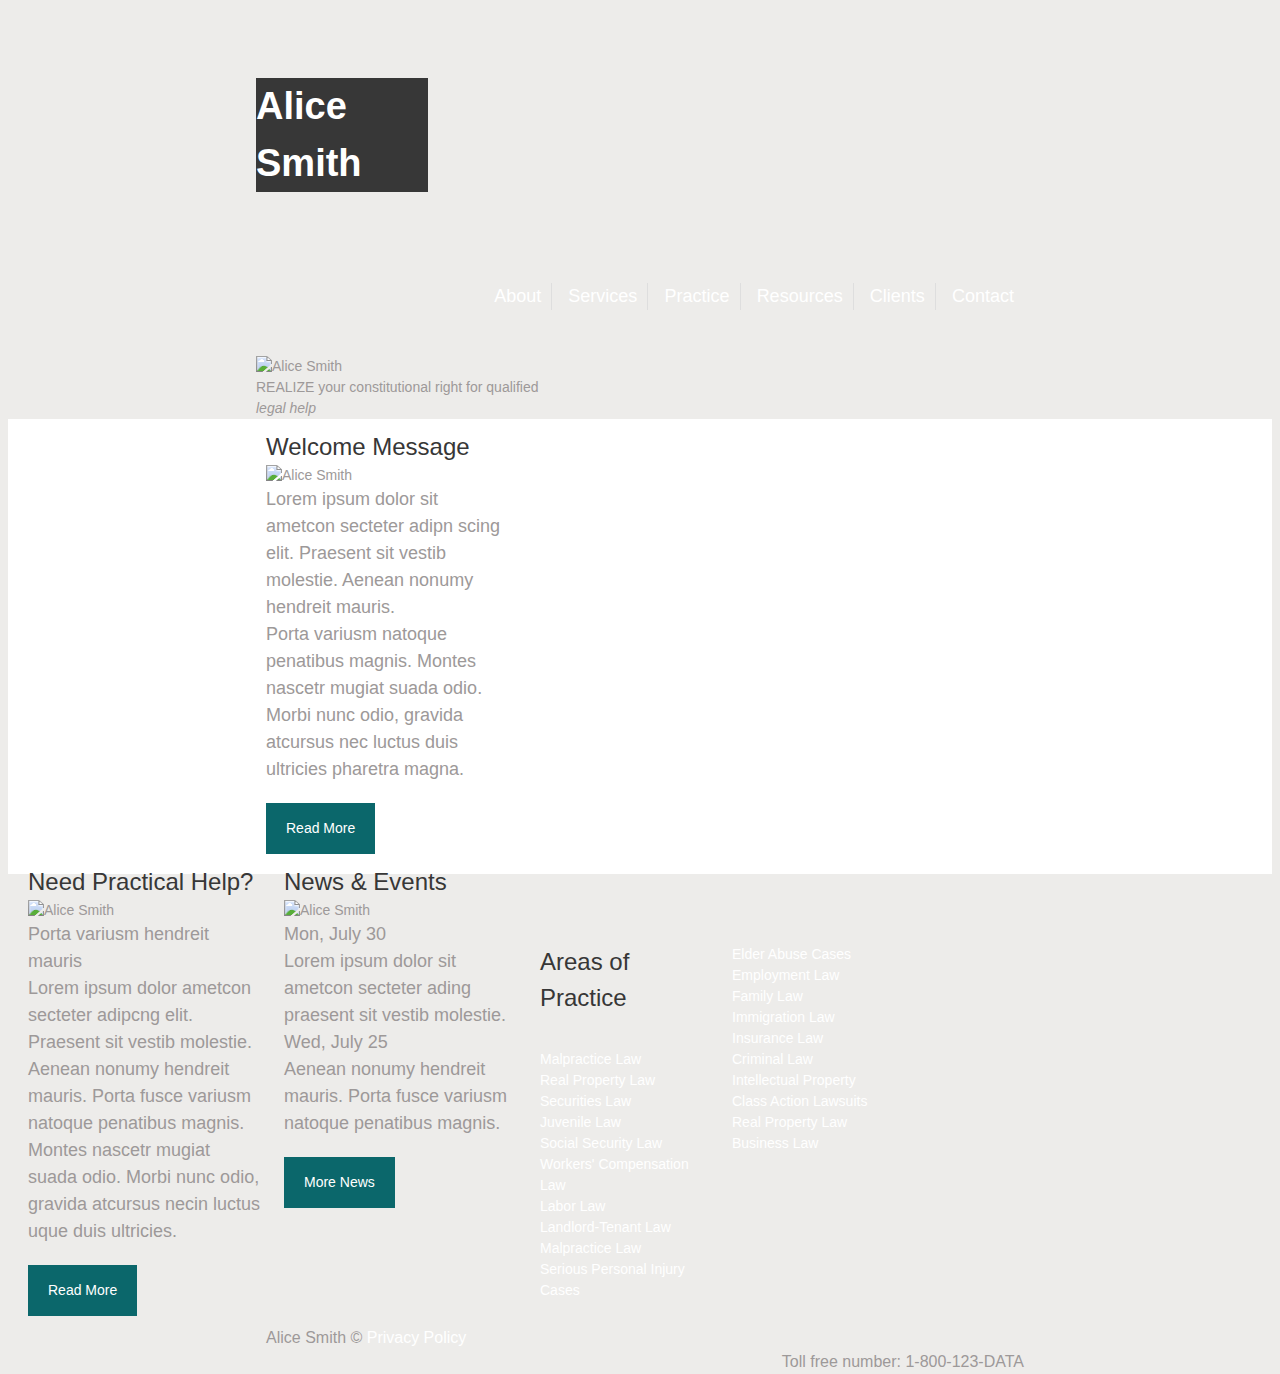
==== commit 4770c453: "Add files via upload" ====
--- a/index.html
+++ b/index.html
@@ -2,170 +2,169 @@
 <html lang="en">
 
 <head>
-  <meta name="viewport" content="width=device-width, initial-scale=1.0">
-  <title>Simply Flat</title>
-  <meta name="viewport" content="width=device-width, initial-scale=1.0">
-  <link rel="stylesheet" href="http://cdnjs.cloudflare.com/ajax/libs/normalize/4.2.0/normalize.css">
-  <link href="https://fonts.googleapis.com/css?family=Ubuntu" rel="stylesheet">
-  <script src="https://use.fontawesome.com/66e52cf344.js"></script>
-  <link rel="stylesheet" href="css/style.css">
-  <link rel="stylesheet" href="css/style.css">
-  <script type="text/javascript" src="https://code.jquery.com/jquery-1.10.0.min.js"></script>
-  <script type="text/javascript" src="js/toggle-navigation.js"></script>
-</head>
+    <meta charset="UTF-8">
+    <title>Alice Smith Lawyers</title>
+    <link rel="stylesheet" href="http:cdnjs.cloudflare.come/ajax/libs/normalize/4.2.0/normalize.css">
+    <link href="https://fonts.googleapis.com/css?family=Swanky+and+Moo+Moo" rel="stylesheet">
+    <script src="https://use.fontawesome.com/66e52cf344.js"></script>
+    <link rel="stylesheet" href="css/style.css"> </head>
 
 <body>
-  <header class="header">
-    <div class="container">
-      <div class="row">
-        <div class="one-third column">
-          <h1 class="brand"><a href="index.html">Simply Flat</a></h1></div> <a href="#menu" class="menu-link">Menu</a>
-        <nav id="menu" class="two-thirds column nav">
-          <ul class="pull-right nav">
-            <li class="active"><a href="index.html">Home</a></li>
-            <li><a href="about.html">About Us</a></li>
-            <li><a href="portfolio.html">Portfolio</a></li>
-            <li><a href="blog.html">Blog</a></li>
-            <li><a href="contact.html">Contact Us</a></li>
-          </ul>
-        </nav>
-      </div>
-    </div>
-  </header>
-  <main class="main">
-    <section class="page-header home">
-      <div class="row">
+    <header class="brand">
         <div class="container">
-          <h1>This theme is flat, fun and easy to customize.</h1>
-          <div class="one-half column">
-            <p>Sit in meis saepe, ea mei unum ancillae liberavisse. Alienum atomorum efficiantur sea, mei ex populo admodum. Est ei illum forensibus constituam, ut vidisse fabulas accusamus pro. Vis vero civibus te, nulla platonem quaerendum in eam</p> <a href="#" class="btn"><i class="fa fa-plus"></i> Find Out More</a> <a href="#" class="btn"><i class="fa fa-plus"></i> See Our Clients</a></div>
-          <div class="one-half column"> <img src="images/home-banner.png" alt="laptop" class="img-responsive"></div>
+            <div class="row">
+                <!-- Header start -->
+                <!-- Heading 1 with nested link for "Alice Smith", use "index.html" for href attribute value, use web font -->
+                <div class="one-quarter">
+                    <h1 class="header"><a href="index.html">Alice Smith</a></h1></div>
+                <nav class="nav">
+                    <!-- Nav start -->
+                    <!-- Unordered list, each list item is a link, target "about.html" for About, "#" for the rest -->
+                    <ul class="pull-right">
+                        <li><a href="about">About</a></li>
+                        <li><a href="services">Services</a></li>
+                        <li><a href="practice">Practice</a></li>
+                        <li><a href="resources">Resources</a></li>
+                        <li><a href="clients">Clients</a></li>
+                        <li><a href="contact">Contact</a></li>
+                    </ul>
+                </nav>
+            </div>
         </div>
-      </div>
+        <!-- Nav end -->
+    </header>
+    <!-- Header end -->
+    <!-- Main start -->
+    <main class="main">
+        <!-- Section start -->
+        <section class="container">
+
+
+            <!-- Image, enter "Alice Smith" for alt attribute value --><img src="images/slide1.jpg" alt="Alice Smith" class="img-responsive">
+            <!-- path to image file: images/slide1.jpg -->
+            <!-- Div start -->
+            <!-- Heading 2, also wraps "your constitutional right for qualified legal help" -->
+            <div class="homepage">REALIZE your constitutional right for qualified</div>
+            <!-- Span --><span>
+            <!-- Em, use web font --><em>legal help</em></span>
+            <!-- Div end -->
+        </section>
+
+
+        <!-- Section end -->
+        <!-- Section start -->
+        <section class="contentbox">
+            <div class="row">
+                <div class="container">
+                    <!-- Heading 2 -->
+                    <div class="one-third column">
+                        <h3>Welcome Message</h3>
+                        <!-- Paragraph --><img src="images/page1-img1.jpg" alt="Alice Smith" class="img-responsive">
+                        <p>Lorem ipsum dolor sit ametcon secteter adipn scing elit. Praesent sit vestib molestie. Aenean nonumy hendreit mauris.</p>
+                        <!-- Paragraph with nested link -->
+                        <p>Porta variusm natoque penatibus magnis. Montes nascetr mugiat suada odio. Morbi nunc odio, gravida atcursus nec luctus duis ultricies pharetra magna.</p>
+                        <!-- Paragraph with nested link -->
+                        <p><a href="#" class="btn">Read More</a> </p>
+                    </div>
+                </div>
+            </div>
+            <!-- Section end -->
+            <!-- Section start -->
+            <!-- Heading 2 -->
+            <div class="one-third column">
+                <h3>Need Practical Help?</h3> <img src="images/page1-img2.jpg" alt="Alice Smith" class="img-responsive">
+                <!-- Paragraph, Bold -->
+                <p>Porta variusm hendreit mauris</p>
+                <!-- Paragraph -->
+                <p>Lorem ipsum dolor ametcon secteter adipcng elit. Praesent sit vestib moles­tie. Aenean nonumy hendreit mauris. Porta fusce variusm natoque penatibus magnis. Montes nascetr mugiat suada odio. Morbi nunc odio, gravida atcursus necin luctus uque duis ultricies.</p>
+                <!-- Paragraph with nested link -->
+                <p><a href="#" class="btn">Read More</a></p>
+            </div>
+            <!-- Section end -->
+            <!-- Section start -->
+            <!-- Heading 2 -->
+            <div class="one-third column">
+                <h3>News & Events</h3> <img src="images/page1-img3.jpg" alt="Alice Smith" class="img-responsive">
+                <!-- Paragraph -->
+                <p>Mon, July 30</p>
+                <!-- Paragraph -->
+                <p>Lorem ipsum dolor sit ametcon secteter ading praesent sit vestib molestie.</p>
+                <!-- Paragraph -->
+                <p>Wed, July 25</p>
+                <!-- Paragraph -->
+                <p>Aenean nonumy hendreit mauris. Porta fusce variusm natoque penatibus magnis.</p>
+                <!-- Paragraph with nested link -->
+                <p><a href="#" class="btn">More News</a></p>
+            </div>
+        </section>
+        <!-- Section end -->
+        <!-- Section start -->
+        <section class="container">
+            <div class="row">
+                <!-- Heading 2 -->
+                <div class="one-quarter column">
+                    <h3>Areas of Practice</h3></div>
+                <!-- Unordered list, each list item is a link, use "#" for attribute value -->
+                <div class="one-quarter column">
+                    <ul>
+                        <li><a href="#">Elder Abuse Cases</a></li>
+                        <li><a href="#">Employment Law</a></li>
+                        <li><a href="#">Family Law</a></li>
+                        <li><a href="#">Immigration Law</a></li>
+                        <li><a href="#">Insurance Law</a></li>
+                    </ul>
+                </div>
+                <!-- Unordered list, each list item is a link, use "#" for attribute value -->
+                <div class="one-quarter column">
+                    <ul>
+                        <li> <a href="#">Malpractice Law</a></li>
+                        <li><a href="#">Real Property Law</a></li>
+                        <li><a href="#">Securities Law</a></li>
+                        <li><a href="#">Juvenile Law</a></li>
+                        <li><a href="#">Social Security Law</a></li>
+                    </ul>
+                </div>
+                <!-- Unordered list, each list item is a link, use "#" for attribute value -->
+                <div class="one-quarter column">
+                    <ul>
+                        <li> <a href="#">Criminal Law</a></li>
+                        <li><a href="#">Intellectual Property</a></li>
+                        <li><a href="#">Class Action Lawsuits</a></li>
+                        <li><a href="#">Real Property Law</a></li>
+                        <li><a href="#">Business Law</a></li>
+                    </ul>
+                </div>
+                <!-- Unordered list, each list item is a link, use "#" for attribute value -->
+                <div class="one-quarter column">
+                    <ul>
+                        <li><a href="#">Workers' Compensation Law</a></li>
+                        <li><a href="#">Labor Law</a></li>
+                        <li><a href="#">Landlord-Tenant Law</a></li>
+                        <li><a href="#">Malpractice Law</a></li>
+                        <li><a href="#">Serious Personal Injury Cases</a></li>
+                    </ul>
+                </div>
+        </section>
+        <!-- Section end -->
+
+        <!-- Main end -->
+    </main>
+    <section>
+        <!-- Footer start -->
+        <footer class="footer">
+            <div class="container">
+                <div class="one-whole column">
+                    <!-- Paragraph, make "Privacy Policy" a link -->
+                    <p>Alice Smith &copy; <a href="#">Privacy Policy</a>
+                        <div class="one-whole column">
+                            <p class="pull-right">Toll free number: 1-800-123-DATA</p>
+                            <!-- Paragraph -->
+                        </div>
+                </div>
+            </div>
+            <!-- Footer end -->
+        </footer>
     </section>
-    <section class="message text-center">
-      <h3 class="text-center">This theme is fully responsive. Well of course it is. This is great!</h3> <a href="#" class="btn"><i class="fa fa-plus"></i> Find Out More</a> </section>
-    <section class="main-content-top">
-      <div class="row">
-        <div class="container">
-          <h1>You should you choose Simply Flat</h1>
-          <div class="one-third column">
-            <div class="contentbox-beige">
-              <h3><i class="fa fa-tablet fa-2x"></i>Fully Responsive</h3>
-              <p>Timeam quaeque fuisset eu has, ex aperiri facilis efficiendi quo, ei sed choro voluptua moderatiu.</p>
-            </div>
-          </div>
-          <div class="one-third column">
-            <div class="contentbox-beige">
-              <h3><i class="fa fa-heart fa-2x"></i>Super Flat &amp; Fun</h3>
-              <p>Timeam quaeque fuisset eu has, ex aperiri facilis efficiendi quo, ei sed choro voluptua moderatiu.</p>
-            </div>
-          </div>
-          <div class="one-third column">
-            <div class="contentbox-beige">
-              <h3><i class="fa fa-cog fa-2x"></i>Easy to Configure</h3>
-              <p>Timeam quaeque fuisset eu has, ex aperiri facilis efficiendi quo, ei sed choro voluptua moderatiu.</p>
-            </div>
-          </div>
-        </div>
-      </div>
-    </section>
-    <section class="main-content-bottom">
-      <div class="row">
-        <div class="container">
-          <div class="one-half column">
-            <div class="contentbox-beige text-center">
-              <h2>Showcase all your work</h2>
-              <p>Eruditi fabellas maiestatis ei vis, populo audiam mnesarchum et vis, prima saepe pri ad. Quidam nonumes an vel, no quo reque eloquentiam. Ex saperet omittantur vix, usu ut bonorum similique. Cum sale commodo ponderum id, nihil vidisse at sed, euismod vivendo ius ne.Quis error concludaturque.</p><a href="#" class="btn"><i class="fa fa-plus"></i> See Our Clients</a></div>
-          </div>
-          <div class="one-quarter column alpha tile"><i class="fa fa-bullhorn fa-5x"></i>
-            <p>Sit amettur</p>
-          </div>
-          <div class="one-quarter column omega tile"><i class="fa fa-camera fa-5x"></i>
-            <p>Sadipiscing elit</p>
-          </div>
-          <div class="one-quarter column alpha tile"><i class="fa fa-heart fa-5x"></i>
-            <p>Pellsque eu posuere</p>
-          </div>
-          <div class="one-quarter column omega tile"><i class="fa fa-comment fa-5x"></i>
-            <p>Dolor sit amet</p>
-          </div>
-        </div>
-      </div>
-    </section>
-    <section>
-      <div class="container">
-        <div class="row">
-          <div class="one-whole column">
-            <div class="contentbox"> <img src="images/responsive.png" alt="responsive" class="img-responsive">
-              <h2>Looks Great Everywhere</h2>
-              <p>Inani decore labore ei vel, vix ut agam soleat rendum. Cum meliore postulant ex, aliquam suscipit patrioque usu in meliore postulant.</p>
-              <ul>
-                <li><i class="fa fa-check"></i>Point One</li>
-                <li><i class="fa fa-check"></i>Point Two</li>
-                <li><i class="fa fa-check"></i>Point Three</li>
-                <li><i class="fa fa-check"></i>Point Four</li>
-              </ul>
-            </div>
-          </div>
-        </div>
-      </div>
-    </section>
-    <section class="blog-tease">
-      <div class="container">
-        <div class="row">
-          <div class="one-third column"> <img src="http://lorempixel.com/400/275/business/" alt="business meeeting" class="img-responsive"></div>
-          <div class="two-thirds column contentbox-turquoise">
-            <h2>From the blog</h2>
-            <p>Lorem ipsum dolor sit amet, consectetur adipiscing elit. Pellentesque eu posuere leo. Pellentesque a lobortis erat.</p> <a href="#" class="btn"><i class="fa fa-plus"></i> Read more</a> </div>
-        </div>
-      </div>
-    </section>
-  </main>
-  <footer class="footer">
-    <div class="container">
-      <div class="row">
-        <div class="one-third column">
-          <h4>Simply Flat</h4>
-          <p>Lorem ipsum dolor sit amet, consectetur adipiscing elit. Pellentesque eu posuere leo. Pellentesque a lobortis erat. Maecenas vel metus vitae urna sollicitudin eleifend a vel elit.</p>
-        </div>
-        <div class="one-third column">
-          <h4>Testimonials</h4>
-          <p>Consectetur adipiscing elit. Pellentesque eu posuere leo. Pellentesque a lobortis erat. Maecenas vel metus vitae urna sollicitudin eleifend a vel elit. LouEtta </p>
-        </div>
-        <div class="one-third column">
-          <h4>Contact Us</h4>
-          <ul>
-            <li><i class="fa fa-home"></i> 5B Streat, City 50987</li>
-            <li><i class="fa fa-envelope"></i> <a href="#"> info@example.com</a></li>
-            <li><i class="fa fa-phone-square"></i> 1.541.258.2881</li>
-            <li><i class="fa fa-print"></i> 1.541.854.8412</li>
-            <li><i class="fa fa-globe"></i> <a href="#"> http://www.example.com</a></li>
-          </ul>
-        </div>
-        <div class="one-whole column">
-          <h4 class="social">We're Social</h4>
-          <ul class="social-list">
-            <li><a href="#"><i class="fa fa-facebook fa-2x"></i> </a></li>
-            <li><a href="#"><i class="fa fa-twitter fa-2x"></i> </a></li>
-            <li><a href="#"><i class="fa fa-linkedin fa-2x"></i> </a></li>
-            <li><a href="#"><i class="fa fa-pinterest fa-2x"></i> </a></li>
-            <li><a href="#"><i class="fa fa-google-plus fa-2x"></i> </a></li>
-          </ul>
-        </div>
-      </div>
-    </div>
-    <section>
-      <div class="row footer-bottom">
-        <div class="one-half column">
-          <p>&copy; 2013 Simply Flat</p>
-        </div>
-        <div class="one-half column">
-          <p class="pull-right">Theme by <a href="#">Northify</a></p>
-        </div>
-      </div>
-    </section>
-  </footer>
 </body>
 
 </html>--- a/css/style.css
+++ b/css/style.css
@@ -1,10 +1,10 @@
-                /* Box sizing */
-            
-            @import url(grid.css);
-            @import url(form.css);
-            @import url(table.css);
-            @charset "UTF-8";
-            /* Colors
+                                                                                                                /* Box sizing */
+                                                                                                        
+                                                                                                        @import url(grid.css);
+                                                                                                        @import url(form.css);
+                                                                                                        @import url(table.css);
+                                                                                                        @charset "UTF-8";
+                                                                                                        /* Colors
 black (or almost black)         #1e1f1f
 very dark gray                  #373737
 gray                            #9d9999
@@ -15,698 +15,698 @@
 beige                           #f9f8f8
 white                           #ffffff
         */
-            
-            body {
-              font-family: 'Ubuntu', sans-serif;
-              font-size: 14px;
-              line-height: 1.5;
-              color: #9d9999;
-              background-color: #edecea;
-            }
-            
-            h1 {
-              color: #373737;
-              font-size: 38px;
-            }
-            
-            h2 {
-              color: #373737;
-              font-size: 32px;
-              margin: 0;
-            }
-            
-            h3 {
-              margin-bottom: 0;
-              margin-top: 0;
-              color: #373737;
-              font-size: 24px;
-              font-weight: 200;
-            }
-            
-            h4 {
-              color: #373737;
-            }
-            
-            p {
-              font-size: 18px;
-              margin: 0;
-            }
-            
-            a {
-              color: #ffffff;
-              text-decoration: none;
-            }
-            
-            ul {
-              list-style: none;
-              padding: 0;
-              margin: 0;
-            }
-            
-            .active a {
-              color: #5adae2;
-              /* turquoise */
-            }
-            
-            .header {
-              background-color: #373737;
-            }
-            
-            .main {
-              background-color: #edecea;
-            }
-            
-            html {
-              box-sizing: border-box;
-            }
-            
-            *,
-            *:before,
-            *:after {
-              box-sizing: inherit;
-            }
-            /* footer */
-            
-            .footer {
-              background-color: #373737;
-            }
-            
-            .footer h4 {
-              color: #ffffff;
-            }
-            
-            .footer p {
-              color: #9d9999;
-              font-size: 16px;
-              font-weight: 200;
-              margin-top: 0;
-            }
-            
-            .footer-bottom {
-              background-color: #1e1f1f;
-              color: #fff;
-            }
-            
-            .footer ul {
-              font-size: 16px;
-              font-weight: 200;
-            }
-            
-            .img-responsive {
-              max-width: 100%;
-              height: auto;
-            }
-            /* Header Elements*/
-            
-            .brand {
-              font-size: 22px;
-              padding-top: 45px;
-              padding-bottom: 45px;
-            }
-            
-            .nav {
-              padding-top: 60px;
-            }
-            
-            .nav a {
-              padding: 0px 10px;
-              -webkit-transition: color 0.3s ease 0s;
-              -moz-transition: color 0.3s ease-out;
-              -ms-transition: color 0.3s ease-out;
-              -o-transition: color 0.3s ease-out;
-              transition: color 0.3s ease-in-out;
-            }
-            
-            nav ul li {
-              display: inline-block;
-            }
-            
-            .nav a:hover {
-              color: #5adae2;
-              /* turquoise */
-            }
-            
-            .nav li {
-              font-size: 18px;
-              float: none;
-              border-right: 1px solid #dedede;
-              /* light gray */
-            }
-            
-            .nav li:last-child {
-              border-right: 0 none;
-            }
-            
-            .pull-right {
-              float: right;
-            }
-            /* Footer Class */
-            
-            .footer-bottom a {
-              color: #FFFFF;
-            }
-            
-            .footer a:hover,
-            .footer i:hover {
-              color: #5adae2;
-            }
-            
-            .footer-bottom a:hover {
-              color: #5adae2;
-              /* turquoise */
-            }
-            /* Social Class */
-            
-            .social {
-              text-align: center;
-            }
-            
-            .social-list i:hover {
-              background-color: #373737;
-              /* dark grey */
-            }
-            
-            .social-list {
-              text-align: center;
-            }
-            
-            .social-list li {
-              display: inline-block;
-            }
-            
-            .social-list i {
-              background-color: #2D2D2D;
-              margin: 5px 10px 0 0;
-              padding: 3px;
-              width: 40px;
-              display: inline-block;
-            }
-            /* Main Content CSS */
-            
-            .page-header {
-              background-color: #5adae2;
-              color: #FFF;
-              padding-top: 30px;
-              margin-bottom: 50px;
-              padding-bottom: 70px;
-            }
-            
-            .page-header .btn {
-              margin-top: 40px;
-              margin-left: 20px;
-            }
-            
-            .page-header h1 {
-              font-weight: bold;
-              padding-left: 15px;
-            }
-            
-            .page-header p {
-              padding-left: 15px;
-              background-color: #5adae2;
-              color: #ffffff;
-              font-size: 26px;
-            }
-            /* Home page CSS */
-            
-            .home h1 {
-              color: #fff;
-            }
-            
-            .page-header {
-              background-color: #5adae2;
-              padding-top: 30px;
-              margin-bottom: 50px;
-              padding-bottom: 70px;
-            }
-            
-            .page-header.home {
-              margin-bottom: 0;
-            }
-            
-            .page-header h1 {
-              padding-left: 15px;
-              font-weight: bold;
-            }
-            
-            .page-header.home h1 {
-              font-weight: normal;
-              text-align: center;
-            }
-            
-            .page-header.home p {
-              font-size: 18px;
-              font-weight: 200;
-            }
-            
-            .page-header .home a {
-              padding-left: 35px;
-            }
-            
-            .message {
-              padding-top: 60px;
-              padding-bottom: 60px;
-              background-color: #4cd2da;
-            }
-            
-            .message .btn {
-              margin-left: 20px;
-            }
-            
-            .message h3 {
-              color: #ffffff;
-            }
-            
-            .tile {
-              background-color: #5adae2;
-              color: #ffffff;
-              padding: 20px;
-              margin: 0 0 5px 5px;
-              margin-bottom: 10px;
-              text-align: center;
-            }
-            
-            .tile p {
-              margin: 0;
-            }
-            
-            .tile i {
-              font-size: 108px;
-            }
-            
-            .text-center {
-              text-align: center;
-            }
-            
-            .address,
-            .address a {
-              color: #1e1f1f;
-            }
-            
-            .address li {
-              padding-bottom: 5px;
-            }
-            /* Contentbox */
-            
-            .contentbox {
-              background-color: #ffffff;
-              padding: 10px;
-              margin-bottom: 70px;
-            }
-            
-            .contentbox h4 {
-              font-size: 20px;
-              font-weight: normal;
-              margin: 0;
-              margin-top: 0;
-            }
-            
-            .contentbox li {
-              font-size: 18px;
-              font-weight: 200;
-              color: #373737;
-            }
-            
-            .contentbox-beige {
-              background-color: #f9f8f8;
-              padding: 10px;
-              margin-bottom: 70px;
-            }
-            
-            .contentbox-beige>img {
-              float: left;
-              margin-right: 15px;
-            }
-            
-            .contentbox i {
-              color: #5adae2;
-            }
-            
-            .contentbox-turquoise {
-              background-color: #5adae2;
-              padding: 10px;
-              margin-bottom: 70px;
-            }
-            
-            .contentbox-turquoise {
-              background-color: #5adae2;
-              padding: 10px;
-              margin-bottom: 70px;
-            }
-            
-            .contentbox>img {
-              float: left;
-              margin-right: 15px;
-            }
-            
-            .main-content-top {
-              margin-bottom: 75px;
-            }
-            
-            .main-content-top h1 {
-              padding-top: 70px;
-              padding-bottom: 70px;
-              text-align: center;
-            }
-            
-            .main-content-top i {
-              color: #5adae2;
-              vertical-align: -10px;
-              /* center icon to heading */
-            }
-            
-            .main-content-bottom .contentbox-beige {
-              min-height: 360px;
-            }
-            
-            .main-content-bottom {
-              padding-bottom: 75px;
-            }
-            
-            .main-content-bottom h1 {
-              text-align: center;
-            }
-            
-            .btn {
-              display: inline-block;
-              font-size: 14px;
-              background-color: #0B676B;
-              /* teal */
-              color: #FFFFFF;
-              padding: 15px 20px;
-              border: 0 none;
-              margin-right: 10px;
-              margin-bottom: 10px;
-              margin-top: 20px;
-              -webkit-transition: background 0.3s ease 0s;
-              -moz-transition: background 0.3s ease-out;
-              -ms-transition: background 0.3s ease-out;
-              -o-transition: background 0.3s ease-out;
-              transition: background 0.3s ease-in-out;
-            }
-            
-            .btn:hover {
-              background-color: #588B8D;
-              /* lighter teal */
-            }
-            /* About page CSS */
-            
-            .team h1 {
-              margin-bottom: 40px;
-            }
-            
-            .team-member {
-              margin-bottom: 20px;
-            }
-            
-            .team-member a {
-              color: #1E1F1F;
-            }
-            
-            .team-member a:hover {
-              color: #5adae2;
-              /* turquoise */
-            }
-            
-            .team-member i:hover {
-              color: #5adae2;
-              /* turquoise */
-              background-color: #1e1f1f;
-              /* almost black */
-            }
-            
-            .team-member h1 {
-              text-align: center;
-            }
-            
-            .team-member ul {
-              text-align: right;
-            }
-            
-            .team-member li {
-              display: inline-block;
-              padding-left: 5px;
-              padding-right: 5px;
-            }
-            
-            .team-member i {
-              background-color: #edecea;
-              color: #1e1f1f;
-              font-size: 16px;
-              padding: 3px;
-              margin: 0;
-              width: 22px;
-              display: inline-block;
-              text-align: center;
-            }
-            /* Portfolio page CSS */
-            
-            a:hover {
-              color: #5adae2;
-            }
-            /* Blog page CSS */
-            
-            .info li {
-              display: inline-block;
-              font-size: 14px;
-              background-color: #edecea;
-              padding 5px 8px;
-              margin-top: 5px;
-              margin-right: 5px;
-            }
-            
-            .info i {
-              color: #1e1f1f;
-              display: inline-block;
-              width: 22px;
-              text-align: center;
-            }
-            
-            .sidebar {
-              padding: 30px;
-            }
-            
-            .sidebar p {
-              font-size: 13px;
-              line-height: 18px;
-              color: #1e1f1f;
-              padding-bottom: 10px;
-            }
-            
-            .sidebar a {
-              color: #1e1f1f;
-            }
-            
-            .sidebar li {
-              font-size: 14px;
-            }
-            
-            .recent-entries img {
-              float: left;
-              padding-right: 10px;
-            }
-            
-            .photos img {
-              padding-right: 10px;
-              padding-bottom: 10px;
-            }
-            
-            .btn>i {
-              color: #FFF;
-            }
-            
-            .blog-tease {
-              min-height: 210px;
-              color: #ffffff;
-              padding-bottom: 70px;
-            }
-            
-            .blog-tease h2 {
-              color: #ffffff;
-            }
-            /* Contact page CSS */
-            
-            .map iframe {
-              width: 100%;
-            }
-            /* Mobile navigation */
-            
-            .menu-link {
-              position: absolute;
-              right: 50px;
-              /* adjust this value if need be */
-              top: 60px;
-              /* adjust this value if need be */
-            }
-            
-            .nav {
-              -webkit-transition: all 0.3s ease-out;
-              -moz-transition: all 0.3s ease-out;
-              -ms-transition: all 0.3s ease-out;
-              -o-transition: all 0.3s ease-out;
-              transition: all 0.3s ease-out;
-              overflow: hidden;
-              max-height: 0;
-              /* zero height so nav is hidden */
-            }
-            
-            .nav.active {
-              max-height: 25em;
-              /* after menu click, nav expands */
-            }
-            
-            .nav.active a {
-              color: #fff;
-            }
-            
-            .nav ul {
-              width: 100%;
-            }
-            
-            .nav li {
-              display: block;
-              float: none;
-              border-top: 1px solid #dedede;
-              /* gray */
-              border-right: 1px solid #dedede;
-              /* gray */
-              border-left: 1px solid #dedede;
-              /* gray */
-              font-size: 18px;
-            }
-            
-            .nav li:last-child {
-              border-bottom: 1px solid #dedede;
-              /* gray */
-            }
-            
-            .nav a {
-              display: block;
-              padding: 15px;
-            }
-            
-            .nav a:hover,
-            .nav a:focus {
-              background-color: #5ADAE2;
-              /* turquoise */
-            }
-            /* Smartphone landscape */
-            
-            @media (min-width: 480px) {}
-            /* Small devices (tablets, 768px and up) */
-            
-            @media (min-width: 768px) {
-              /* blog page */
-              .recent-entries img {
-                float: left;
-                padding-right: 10px;
-              }
-              .sidebar {
-                padding: 10px;
-              }
-              .sidebar-form input[type="text"] {
-                height: 30px;
-                width: 125px;
-                padding: 0;
-                margin-bottom: 2px;
-                -webkit-border-radius: 4px 0 0 4px;
-                -moz-border-radius: 4px 0 0 4px;
-                border-radius: 4px 0 0 4px;
-              }
-              .sidebar-form .btn {
-                height: 30px;
-                padding-top: 0;
-                padding-bottom: 0;
-                padding-left: 10px;
-                padding-right: 10px;
-                -webkit-border-radius: 0;
-                -moz-border-radius: 0;
-                border-radius: 0;
-                border: 0 none;
-                -webkit-transition: background 0.5s ease 0s;
-                -moz-transition: background 0.5s ease 0s;
-                transition: background 0.5s ease 0s;
-              }
-              /* Global Rules */
-              .contentbox.one-half {
-                width: 344px;
-              }
-              /* Portfolio */
-              .portfolio-item {
-                position: relative;
-                margin-bottom: 10px;
-              }
-              .portfolio-title {
-                color: white;
-                text-align: center;
-                height: 243px;
-                position: absolute;
-                z-index: 10;
-                top: 0;
-                left: 0;
-                opacity: 0;
-                padding: 10px;
-                -webkit-transition: opacity 0.3s ease 0s;
-                -moz-transition: opacity 0.3s ease-out;
-                -ms-transition: opacity 0.3s ease-out;
-                -o-transition: opacity 0.3s ease-out;
-                transition: opacity 0.3s ease 0s;
-              }
-              .portfolio-title:hover,
-              .portfolio-title:focus {
-                opacity: .9;
-                background-color: #5adae2;
-              }
-              /* Horizontal navigation */
-              .nav {
-                padding-top: 60px;
-                max-height: none;
-              }
-              .nav ul {
-                width: auto;
-              }
-              .nav li {
-                display: inline-block;
-                border: 0 none;
-                border-right: 1px solid #dedede;
-                /* gray */
-              }
-              .nav li:last-child {
-                border-bottom: 0 none;
-                border-right: 0 none;
-              }
-              .nav a {
-                padding: 0px 10px;
-                transition: all 0.15s ease-in-out;
-              }
-              .nav a:hover,
-              .active a {
-                color: #5ADAE2;
-                /* turquoise */
-                background-color: transparent;
-              }
-              /* mobile nav */
-              .menu-link {
-                display: none;
-              }
-              /* Medium devices (desktops, 992px and up) */
-              @media (min-width: 992px) {
-                .sidebar {
-                  padding: 30px;
-                }
-                /* Global */
-                .contentbox .one-half {
-                  width: 440px;
-                }
-                /* Portfolio */
-                .portfolio-title {
-                  height: 308px;
-                }
-                .portfolio-title h2 {
-                  margin-top: 40px;
-                }
-                /* Contact page */
-                .map iframe {
-                  width: 620px;
-                  height: 350px;
-                }+                                                                                                        
+                                                                                                        body {
+                                                                                                            font-family: 'Ubuntu', sans-serif;
+                                                                                                            font-size: 14px;
+                                                                                                            line-height: 1.5;
+                                                                                                            color: #9d9999;
+                                                                                                            background-color: #edecea;
+                                                                                                        }
+                                                                                                        
+                                                                                                        h1 {
+                                                                                                            color: #373737;
+                                                                                                            font-size: 38px;
+                                                                                                        }
+                                                                                                        
+                                                                                                        h2 {
+                                                                                                            color: #373737;
+                                                                                                            font-size: 32px;
+                                                                                                            margin: 0;
+                                                                                                        }
+                                                                                                        
+                                                                                                        h3 {
+                                                                                                            margin-bottom: 0;
+                                                                                                            margin-top: 0;
+                                                                                                            color: #373737;
+                                                                                                            font-size: 24px;
+                                                                                                            font-weight: 200;
+                                                                                                        }
+                                                                                                        
+                                                                                                        h4 {
+                                                                                                            color: #373737;
+                                                                                                        }
+                                                                                                        
+                                                                                                        p {
+                                                                                                            font-size: 18px;
+                                                                                                            margin: 0;
+                                                                                                        }
+                                                                                                        
+                                                                                                        a {
+                                                                                                            color: #ffffff;
+                                                                                                            text-decoration: none;
+                                                                                                        }
+                                                                                                        
+                                                                                                        ul {
+                                                                                                            list-style: none;
+                                                                                                            padding: 0;
+                                                                                                            margin: 0;
+                                                                                                        }
+                                                                                                        
+                                                                                                        .active a {
+                                                                                                            color: #5adae2;
+                                                                                                            /* turquoise */
+                                                                                                        }
+                                                                                                        
+                                                                                                        .header {
+                                                                                                            background-color: #373737;
+                                                                                                        }
+                                                                                                        
+                                                                                                        .main {
+                                                                                                            background-color: #edecea;
+                                                                                                        }
+                                                                                                        
+                                                                                                        html {
+                                                                                                            box-sizing: border-box;
+                                                                                                        }
+                                                                                                        
+                                                                                                        *,
+                                                                                                        *:before,
+                                                                                                        *:after {
+                                                                                                            box-sizing: inherit;
+                                                                                                        }
+                                                                                                        /* footer */
+                                                                                                        
+                                                                                                        .footer {
+                                                                                                            background-color: #373737;
+                                                                                                        }
+                                                                                                        
+                                                                                                        .footer h4 {
+                                                                                                            color: #ffffff;
+                                                                                                        }
+                                                                                                        
+                                                                                                        .footer p {
+                                                                                                            color: #9d9999;
+                                                                                                            font-size: 16px;
+                                                                                                            font-weight: 200;
+                                                                                                            margin-top: 0;
+                                                                                                        }
+                                                                                                        
+                                                                                                        .footer-bottom {
+                                                                                                            background-color: #1e1f1f;
+                                                                                                            color: #fff;
+                                                                                                        }
+                                                                                                        
+                                                                                                        .footer ul {
+                                                                                                            font-size: 16px;
+                                                                                                            font-weight: 200;
+                                                                                                        }
+                                                                                                        
+                                                                                                        .img-responsive {
+                                                                                                            max-width: 100%;
+                                                                                                            height: auto;
+                                                                                                        }
+                                                                                                        /* Header Elements*/
+                                                                                                        
+                                                                                                        .brand {
+                                                                                                            font-size: 22px;
+                                                                                                            padding-top: 45px;
+                                                                                                            padding-bottom: 45px;
+                                                                                                        }
+                                                                                                        
+                                                                                                        .nav {
+                                                                                                            padding-top: 60px;
+                                                                                                        }
+                                                                                                        
+                                                                                                        .nav a {
+                                                                                                            padding: 0px 10px;
+                                                                                                            -webkit-transition: color 0.3s ease 0s;
+                                                                                                            -moz-transition: color 0.3s ease-out;
+                                                                                                            -ms-transition: color 0.3s ease-out;
+                                                                                                            -o-transition: color 0.3s ease-out;
+                                                                                                            transition: color 0.3s ease-in-out;
+                                                                                                        }
+                                                                                                        
+                                                                                                        nav ul li {
+                                                                                                            display: inline-block;
+                                                                                                        }
+                                                                                                        
+                                                                                                        .nav a:hover {
+                                                                                                            color: #5adae2;
+                                                                                                            /* turquoise */
+                                                                                                        }
+                                                                                                        
+                                                                                                        .nav li {
+                                                                                                            font-size: 18px;
+                                                                                                            float: none;
+                                                                                                            border-right: 1px solid #dedede;
+                                                                                                            /* light gray */
+                                                                                                        }
+                                                                                                        
+                                                                                                        .nav li:last-child {
+                                                                                                            border-right: 0 none;
+                                                                                                        }
+                                                                                                        
+                                                                                                        .pull-right {
+                                                                                                            float: right;
+                                                                                                        }
+                                                                                                        /* Footer Class */
+                                                                                                        
+                                                                                                        .footer-bottom a {
+                                                                                                            color: #FFFFF;
+                                                                                                        }
+                                                                                                        
+                                                                                                        .footer a:hover,
+                                                                                                        .footer i:hover {
+                                                                                                            color: #5adae2;
+                                                                                                        }
+                                                                                                        
+                                                                                                        .footer-bottom a:hover {
+                                                                                                            color: #5adae2;
+                                                                                                            /* turquoise */
+                                                                                                        }
+                                                                                                        /* Social Class */
+                                                                                                        
+                                                                                                        .social {
+                                                                                                            text-align: center;
+                                                                                                        }
+                                                                                                        
+                                                                                                        .social-list i:hover {
+                                                                                                            background-color: #373737;
+                                                                                                            /* dark grey */
+                                                                                                        }
+                                                                                                        
+                                                                                                        .social-list {
+                                                                                                            text-align: center;
+                                                                                                        }
+                                                                                                        
+                                                                                                        .social-list li {
+                                                                                                            display: inline-block;
+                                                                                                        }
+                                                                                                        
+                                                                                                        .social-list i {
+                                                                                                            background-color: #2D2D2D;
+                                                                                                            margin: 5px 10px 0 0;
+                                                                                                            padding: 3px;
+                                                                                                            width: 40px;
+                                                                                                            display: inline-block;
+                                                                                                        }
+                                                                                                        /* Main Content CSS */
+                                                                                                        
+                                                                                                        .page-header {
+                                                                                                            background-color: #5adae2;
+                                                                                                            color: #FFF;
+                                                                                                            padding-top: 30px;
+                                                                                                            margin-bottom: 50px;
+                                                                                                            padding-bottom: 70px;
+                                                                                                        }
+                                                                                                        
+                                                                                                        .page-header .btn {
+                                                                                                            margin-top: 40px;
+                                                                                                            margin-left: 20px;
+                                                                                                        }
+                                                                                                        
+                                                                                                        .page-header h1 {
+                                                                                                            font-weight: bold;
+                                                                                                            padding-left: 15px;
+                                                                                                        }
+                                                                                                        
+                                                                                                        .page-header p {
+                                                                                                            padding-left: 15px;
+                                                                                                            background-color: #5adae2;
+                                                                                                            color: #ffffff;
+                                                                                                            font-size: 26px;
+                                                                                                        }
+                                                                                                        /* Home page CSS */
+                                                                                                        
+                                                                                                        .home h1 {
+                                                                                                            color: #fff;
+                                                                                                        }
+                                                                                                        
+                                                                                                        .page-header {
+                                                                                                            background-color: #5adae2;
+                                                                                                            padding-top: 30px;
+                                                                                                            margin-bottom: 50px;
+                                                                                                            padding-bottom: 70px;
+                                                                                                        }
+                                                                                                        
+                                                                                                        .page-header.home {
+                                                                                                            margin-bottom: 0;
+                                                                                                        }
+                                                                                                        
+                                                                                                        .page-header h1 {
+                                                                                                            padding-left: 15px;
+                                                                                                            font-weight: bold;
+                                                                                                        }
+                                                                                                        
+                                                                                                        .page-header.home h1 {
+                                                                                                            font-weight: normal;
+                                                                                                            text-align: center;
+                                                                                                        }
+                                                                                                        
+                                                                                                        .page-header.home p {
+                                                                                                            font-size: 18px;
+                                                                                                            font-weight: 200;
+                                                                                                        }
+                                                                                                        
+                                                                                                        .page-header .home a {
+                                                                                                            padding-left: 35px;
+                                                                                                        }
+                                                                                                        
+                                                                                                        .message {
+                                                                                                            padding-top: 60px;
+                                                                                                            padding-bottom: 60px;
+                                                                                                            background-color: #4cd2da;
+                                                                                                        }
+                                                                                                        
+                                                                                                        .message .btn {
+                                                                                                            margin-left: 20px;
+                                                                                                        }
+                                                                                                        
+                                                                                                        .message h3 {
+                                                                                                            color: #ffffff;
+                                                                                                        }
+                                                                                                        
+                                                                                                        .tile {
+                                                                                                            background-color: #5adae2;
+                                                                                                            color: #ffffff;
+                                                                                                            padding: 20px;
+                                                                                                            margin: 0 0 5px 5px;
+                                                                                                            margin-bottom: 10px;
+                                                                                                            text-align: center;
+                                                                                                        }
+                                                                                                        
+                                                                                                        .tile p {
+                                                                                                            margin: 0;
+                                                                                                        }
+                                                                                                        
+                                                                                                        .tile i {
+                                                                                                            font-size: 108px;
+                                                                                                        }
+                                                                                                        
+                                                                                                        .text-center {
+                                                                                                            text-align: center;
+                                                                                                        }
+                                                                                                        
+                                                                                                        .address,
+                                                                                                        .address a {
+                                                                                                            color: #1e1f1f;
+                                                                                                        }
+                                                                                                        
+                                                                                                        .address li {
+                                                                                                            padding-bottom: 5px;
+                                                                                                        }
+                                                                                                        /* Contentbox */
+                                                                                                        
+                                                                                                        .contentbox {
+                                                                                                            background-color: #ffffff;
+                                                                                                            padding: 10px;
+                                                                                                            margin-bottom: 70px;
+                                                                                                        }
+                                                                                                        
+                                                                                                        .contentbox h4 {
+                                                                                                            font-size: 20px;
+                                                                                                            font-weight: normal;
+                                                                                                            margin: 0;
+                                                                                                            margin-top: 0;
+                                                                                                        }
+                                                                                                        
+                                                                                                        .contentbox li {
+                                                                                                            font-size: 18px;
+                                                                                                            font-weight: 200;
+                                                                                                            color: #373737;
+                                                                                                        }
+                                                                                                        
+                                                                                                        .contentbox-beige {
+                                                                                                            background-color: #f9f8f8;
+                                                                                                            padding: 10px;
+                                                                                                            margin-bottom: 70px;
+                                                                                                        }
+                                                                                                        
+                                                                                                        .contentbox-beige>img {
+                                                                                                            float: left;
+                                                                                                            margin-right: 15px;
+                                                                                                        }
+                                                                                                        
+                                                                                                        .contentbox i {
+                                                                                                            color: #5adae2;
+                                                                                                        }
+                                                                                                        
+                                                                                                        .contentbox-turquoise {
+                                                                                                            background-color: #5adae2;
+                                                                                                            padding: 10px;
+                                                                                                            margin-bottom: 70px;
+                                                                                                        }
+                                                                                                        
+                                                                                                        .contentbox-turquoise {
+                                                                                                            background-color: #5adae2;
+                                                                                                            padding: 10px;
+                                                                                                            margin-bottom: 70px;
+                                                                                                        }
+                                                                                                        
+                                                                                                        .contentbox>img {
+                                                                                                            float: left;
+                                                                                                            margin-right: 15px;
+                                                                                                        }
+                                                                                                        
+                                                                                                        .main-content-top {
+                                                                                                            margin-bottom: 75px;
+                                                                                                        }
+                                                                                                        
+                                                                                                        .main-content-top h1 {
+                                                                                                            padding-top: 70px;
+                                                                                                            padding-bottom: 70px;
+                                                                                                            text-align: center;
+                                                                                                        }
+                                                                                                        
+                                                                                                        .main-content-top i {
+                                                                                                            color: #5adae2;
+                                                                                                            vertical-align: -10px;
+                                                                                                            /* center icon to heading */
+                                                                                                        }
+                                                                                                        
+                                                                                                        .main-content-bottom .contentbox-beige {
+                                                                                                            min-height: 360px;
+                                                                                                        }
+                                                                                                        
+                                                                                                        .main-content-bottom {
+                                                                                                            padding-bottom: 75px;
+                                                                                                        }
+                                                                                                        
+                                                                                                        .main-content-bottom h1 {
+                                                                                                            text-align: center;
+                                                                                                        }
+                                                                                                        
+                                                                                                        .btn {
+                                                                                                            display: inline-block;
+                                                                                                            font-size: 14px;
+                                                                                                            background-color: #0B676B;
+                                                                                                            /* teal */
+                                                                                                            color: #FFFFFF;
+                                                                                                            padding: 15px 20px;
+                                                                                                            border: 0 none;
+                                                                                                            margin-right: 10px;
+                                                                                                            margin-bottom: 10px;
+                                                                                                            margin-top: 20px;
+                                                                                                            -webkit-transition: background 0.3s ease 0s;
+                                                                                                            -moz-transition: background 0.3s ease-out;
+                                                                                                            -ms-transition: background 0.3s ease-out;
+                                                                                                            -o-transition: background 0.3s ease-out;
+                                                                                                            transition: background 0.3s ease-in-out;
+                                                                                                        }
+                                                                                                        
+                                                                                                        .btn:hover {
+                                                                                                            background-color: #588B8D;
+                                                                                                            /* lighter teal */
+                                                                                                        }
+                                                                                                        /* About page CSS */
+                                                                                                        
+                                                                                                        .team h1 {
+                                                                                                            margin-bottom: 40px;
+                                                                                                        }
+                                                                                                        
+                                                                                                        .team-member {
+                                                                                                            margin-bottom: 20px;
+                                                                                                        }
+                                                                                                        
+                                                                                                        .team-member a {
+                                                                                                            color: #1E1F1F;
+                                                                                                        }
+                                                                                                        
+                                                                                                        .team-member a:hover {
+                                                                                                            color: #5adae2;
+                                                                                                            /* turquoise */
+                                                                                                        }
+                                                                                                        
+                                                                                                        .team-member i:hover {
+                                                                                                            color: #5adae2;
+                                                                                                            /* turquoise */
+                                                                                                            background-color: #1e1f1f;
+                                                                                                            /* almost black */
+                                                                                                        }
+                                                                                                        
+                                                                                                        .team-member h1 {
+                                                                                                            text-align: center;
+                                                                                                        }
+                                                                                                        
+                                                                                                        .team-member ul {
+                                                                                                            text-align: right;
+                                                                                                        }
+                                                                                                        
+                                                                                                        .team-member li {
+                                                                                                            display: inline-block;
+                                                                                                            padding-left: 5px;
+                                                                                                            padding-right: 5px;
+                                                                                                        }
+                                                                                                        
+                                                                                                        .team-member i {
+                                                                                                            background-color: #edecea;
+                                                                                                            color: #1e1f1f;
+                                                                                                            font-size: 16px;
+                                                                                                            padding: 3px;
+                                                                                                            margin: 0;
+                                                                                                            width: 22px;
+                                                                                                            display: inline-block;
+                                                                                                            text-align: center;
+                                                                                                        }
+                                                                                                        /* Portfolio page CSS */
+                                                                                                        
+                                                                                                        a:hover {
+                                                                                                            color: #5adae2;
+                                                                                                        }
+                                                                                                        /* Blog page CSS */
+                                                                                                        
+                                                                                                        .info li {
+                                                                                                            display: inline-block;
+                                                                                                            font-size: 14px;
+                                                                                                            background-color: #edecea;
+                                                                                                            padding 5px 8px;
+                                                                                                            margin-top: 5px;
+                                                                                                            margin-right: 5px;
+                                                                                                        }
+                                                                                                        
+                                                                                                        .info i {
+                                                                                                            color: #1e1f1f;
+                                                                                                            display: inline-block;
+                                                                                                            width: 22px;
+                                                                                                            text-align: center;
+                                                                                                        }
+                                                                                                        
+                                                                                                        .sidebar {
+                                                                                                            padding: 30px;
+                                                                                                        }
+                                                                                                        
+                                                                                                        .sidebar p {
+                                                                                                            font-size: 13px;
+                                                                                                            line-height: 18px;
+                                                                                                            color: #1e1f1f;
+                                                                                                            padding-bottom: 10px;
+                                                                                                        }
+                                                                                                        
+                                                                                                        .sidebar a {
+                                                                                                            color: #1e1f1f;
+                                                                                                        }
+                                                                                                        
+                                                                                                        .sidebar li {
+                                                                                                            font-size: 14px;
+                                                                                                        }
+                                                                                                        
+                                                                                                        .recent-entries img {
+                                                                                                            float: left;
+                                                                                                            padding-right: 10px;
+                                                                                                        }
+                                                                                                        
+                                                                                                        .photos img {
+                                                                                                            padding-right: 10px;
+                                                                                                            padding-bottom: 10px;
+                                                                                                        }
+                                                                                                        
+                                                                                                        .btn>i {
+                                                                                                            color: #FFF;
+                                                                                                        }
+                                                                                                        
+                                                                                                        .blog-tease {
+                                                                                                            min-height: 210px;
+                                                                                                            color: #ffffff;
+                                                                                                            padding-bottom: 70px;
+                                                                                                        }
+                                                                                                        
+                                                                                                        .blog-tease h2 {
+                                                                                                            color: #ffffff;
+                                                                                                        }
+                                                                                                        /* Contact page CSS */
+                                                                                                        
+                                                                                                        .map iframe {
+                                                                                                            width: 100%;
+                                                                                                        }
+                                                                                                        /* Mobile navigation */
+                                                                                                        
+                                                                                                        .menu-link {
+                                                                                                            position: absolute;
+                                                                                                            right: 50px;
+                                                                                                            /* adjust this value if need be */
+                                                                                                            top: 60px;
+                                                                                                            /* adjust this value if need be */
+                                                                                                        }
+                                                                                                        
+                                                                                                        .nav {
+                                                                                                            -webkit-transition: all 0.3s ease-out;
+                                                                                                            -moz-transition: all 0.3s ease-out;
+                                                                                                            -ms-transition: all 0.3s ease-out;
+                                                                                                            -o-transition: all 0.3s ease-out;
+                                                                                                            transition: all 0.3s ease-out;
+                                                                                                            overflow: hidden;
+                                                                                                            max-height: 0;
+                                                                                                            /* zero height so nav is hidden */
+                                                                                                        }
+                                                                                                        
+                                                                                                        .nav.active {
+                                                                                                            max-height: 25em;
+                                                                                                            /* after menu click, nav expands */
+                                                                                                        }
+                                                                                                        
+                                                                                                        .nav.active a {
+                                                                                                            color: #fff;
+                                                                                                        }
+                                                                                                        
+                                                                                                        .nav ul {
+                                                                                                            width: 100%;
+                                                                                                        }
+                                                                                                        
+                                                                                                        .nav li {
+                                                                                                            display: block;
+                                                                                                            float: none;
+                                                                                                            border-top: 1px solid #dedede;
+                                                                                                            /* gray */
+                                                                                                            border-right: 1px solid #dedede;
+                                                                                                            /* gray */
+                                                                                                            border-left: 1px solid #dedede;
+                                                                                                            /* gray */
+                                                                                                            font-size: 18px;
+                                                                                                        }
+                                                                                                        
+                                                                                                        .nav li:last-child {
+                                                                                                            border-bottom: 1px solid #dedede;
+                                                                                                            /* gray */
+                                                                                                        }
+                                                                                                        
+                                                                                                        .nav a {
+                                                                                                            display: block;
+                                                                                                            padding: 15px;
+                                                                                                        }
+                                                                                                        
+                                                                                                        .nav a:hover,
+                                                                                                        .nav a:focus {
+                                                                                                            background-color: #5ADAE2;
+                                                                                                            /* turquoise */
+                                                                                                        }
+                                                                                                        /* Smartphone landscape */
+                                                                                                        
+                                                                                                        @media (min-width: 480px) {}
+                                                                                                        /* Small devices (tablets, 768px and up) */
+                                                                                                        
+                                                                                                        @media (min-width: 768px) {
+                                                                                                            /* Horizontal navigation */
+                                                                                                            .nav {
+                                                                                                                padding-top: 60px;
+                                                                                                                max-height: none;
+                                                                                                            }
+                                                                                                            .nav ul {
+                                                                                                                width: auto;
+                                                                                                            }
+                                                                                                            .nav li {
+                                                                                                                display: inline-block;
+                                                                                                                border: 0 none;
+                                                                                                                border-right: 1px solid #dedede;
+                                                                                                                /* gray */
+                                                                                                            }
+                                                                                                            .nav li:last-child {
+                                                                                                                border-bottom: 0 none;
+                                                                                                                border-right: 0 none;
+                                                                                                            }
+                                                                                                            .nav a {
+                                                                                                                padding: 0px 10px;
+                                                                                                                transition: all 0.15s ease-in-out;
+                                                                                                            }
+                                                                                                            .nav a:hover,
+                                                                                                            .active a {
+                                                                                                                color: #5ADAE2;
+                                                                                                                /* turquoise */
+                                                                                                                background-color: transparent;
+                                                                                                            }
+                                                                                                            /* mobile nav */
+                                                                                                            .menu-link {
+                                                                                                                display: none;
+                                                                                                            }
+                                                                                                            /* blog page */
+                                                                                                            .recent-entries img {
+                                                                                                                float: left;
+                                                                                                                padding-right: 10px;
+                                                                                                            }
+                                                                                                            .sidebar {
+                                                                                                                padding: 10px;
+                                                                                                            }
+                                                                                                            .sidebar-form input[type="text"] {
+                                                                                                                height: 30px;
+                                                                                                                width: 125px;
+                                                                                                                padding: 0;
+                                                                                                                margin-bottom: 2px;
+                                                                                                                -webkit-border-radius: 4px 0 0 4px;
+                                                                                                                -moz-border-radius: 4px 0 0 4px;
+                                                                                                                border-radius: 4px 0 0 4px;
+                                                                                                            }
+                                                                                                            .sidebar-form .btn {
+                                                                                                                height: 30px;
+                                                                                                                padding-top: 0;
+                                                                                                                padding-bottom: 0;
+                                                                                                                padding-left: 10px;
+                                                                                                                padding-right: 10px;
+                                                                                                                -webkit-border-radius: 0;
+                                                                                                                -moz-border-radius: 0;
+                                                                                                                border-radius: 0;
+                                                                                                                border: 0 none;
+                                                                                                                -webkit-transition: background 0.5s ease 0s;
+                                                                                                                -moz-transition: background 0.5s ease 0s;
+                                                                                                                transition: background 0.5s ease 0s;
+                                                                                                            }
+                                                                                                            /* Global Rules */
+                                                                                                            .contentbox.one-half {
+                                                                                                                width: 344px;
+                                                                                                            }
+                                                                                                            /* Portfolio */
+                                                                                                            .portfolio-item {
+                                                                                                                position: relative;
+                                                                                                                margin-bottom: 10px;
+                                                                                                            }
+                                                                                                            .portfolio-title {
+                                                                                                                color: white;
+                                                                                                                text-align: center;
+                                                                                                                height: 243px;
+                                                                                                                position: absolute;
+                                                                                                                z-index: 10;
+                                                                                                                top: 0;
+                                                                                                                left: 0;
+                                                                                                                opacity: 0;
+                                                                                                                padding: 10px;
+                                                                                                                -webkit-transition: opacity 0.3s ease 0s;
+                                                                                                                -moz-transition: opacity 0.3s ease-out;
+                                                                                                                -ms-transition: opacity 0.3s ease-out;
+                                                                                                                -o-transition: opacity 0.3s ease-out;
+                                                                                                                transition: opacity 0.3s ease 0s;
+                                                                                                            }
+                                                                                                            .portfolio-title:hover,
+                                                                                                            .portfolio-title:focus {
+                                                                                                                opacity: .9;
+                                                                                                                background-color: #5adae2;
+                                                                                                            }
+                                                                                                            /* Medium devices (desktops, 992px and up) */
+                                                                                                            @media (min-width: 992px) {
+                                                                                                                .sidebar {
+                                                                                                                    padding: 30px;
+                                                                                                                }
+                                                                                                                /* Global */
+                                                                                                                .contentbox .one-half {
+                                                                                                                    width: 440px;
+                                                                                                                }
+                                                                                                                /* Portfolio */
+                                                                                                                .portfolio-title {
+                                                                                                                    height: 308px;
+                                                                                                                }
+                                                                                                                .portfolio-title h2 {
+                                                                                                                    margin-top: 40px;
+                                                                                                                }
+                                                                                                                /* Contact page */
+                                                                                                                .map iframe {
+                                                                                                                    width: 620px;
+                                                                                                                    height: 350px;
+                                                                                                                }